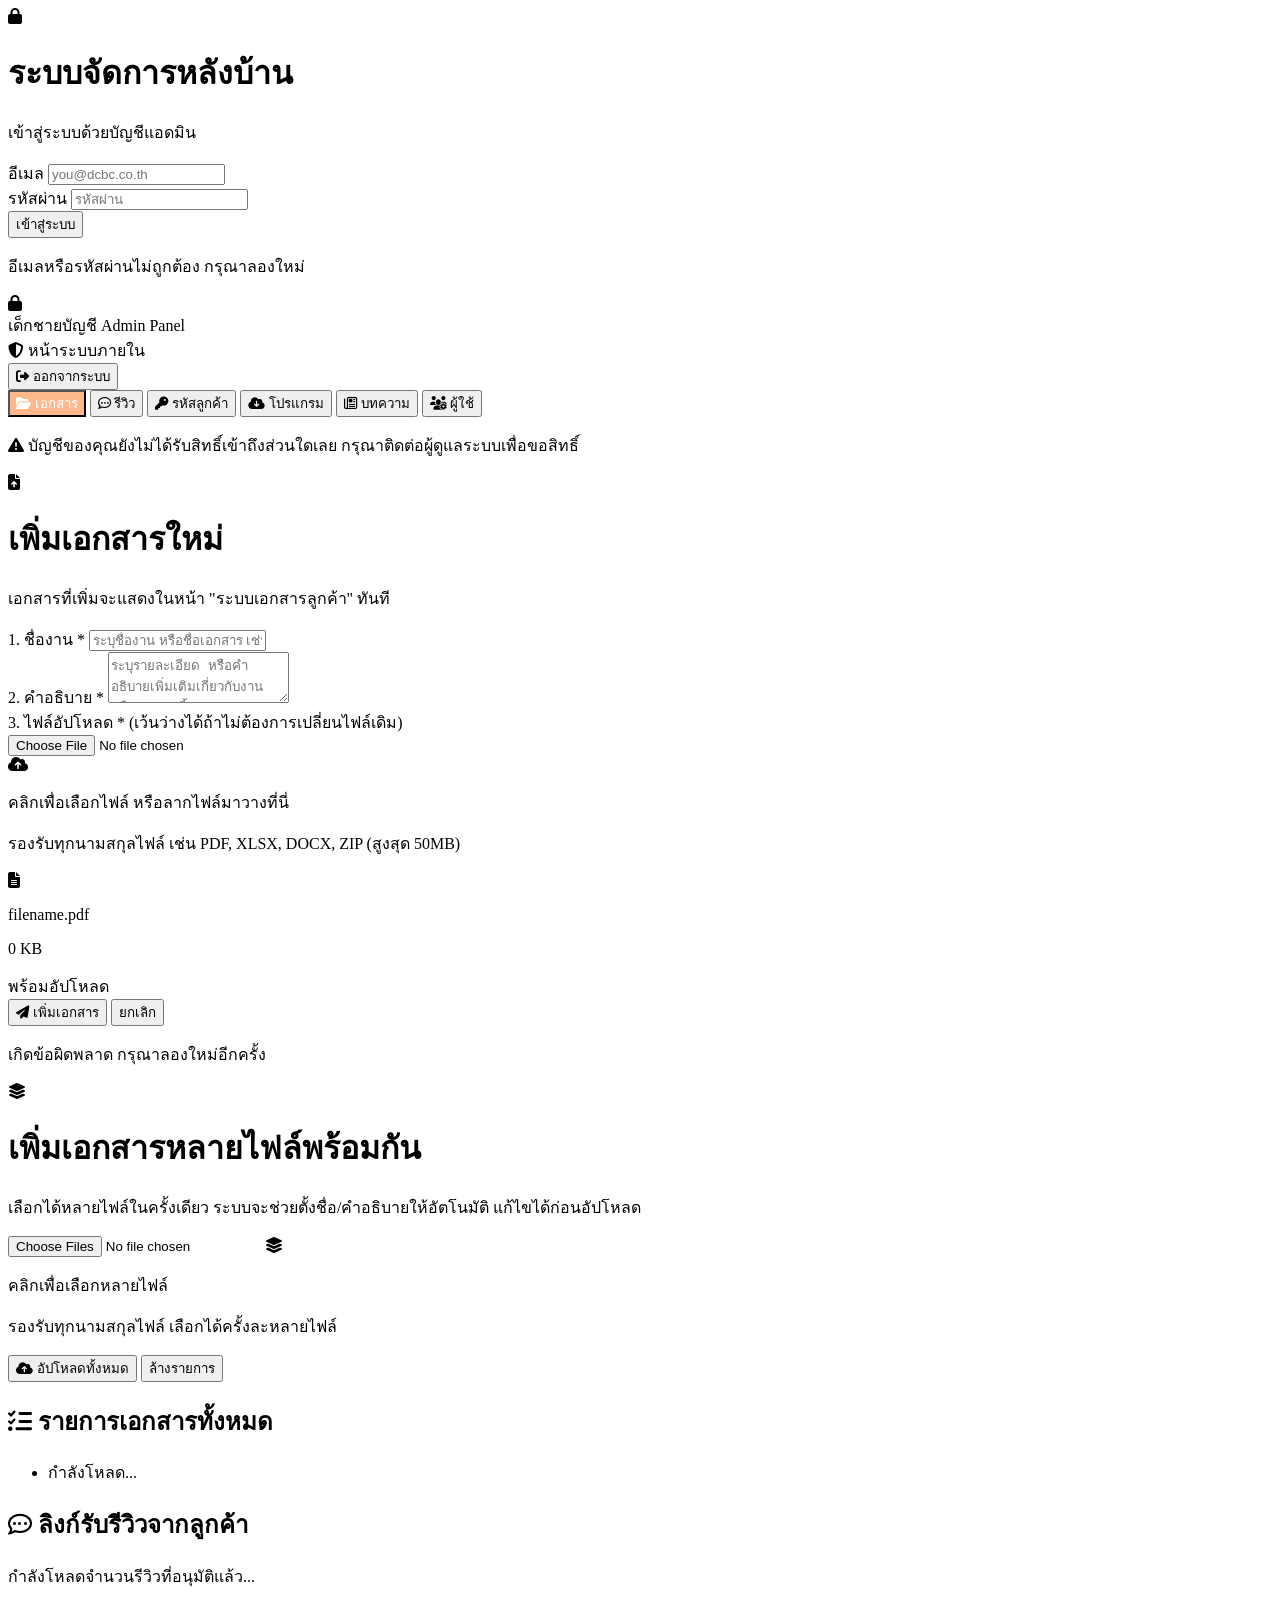
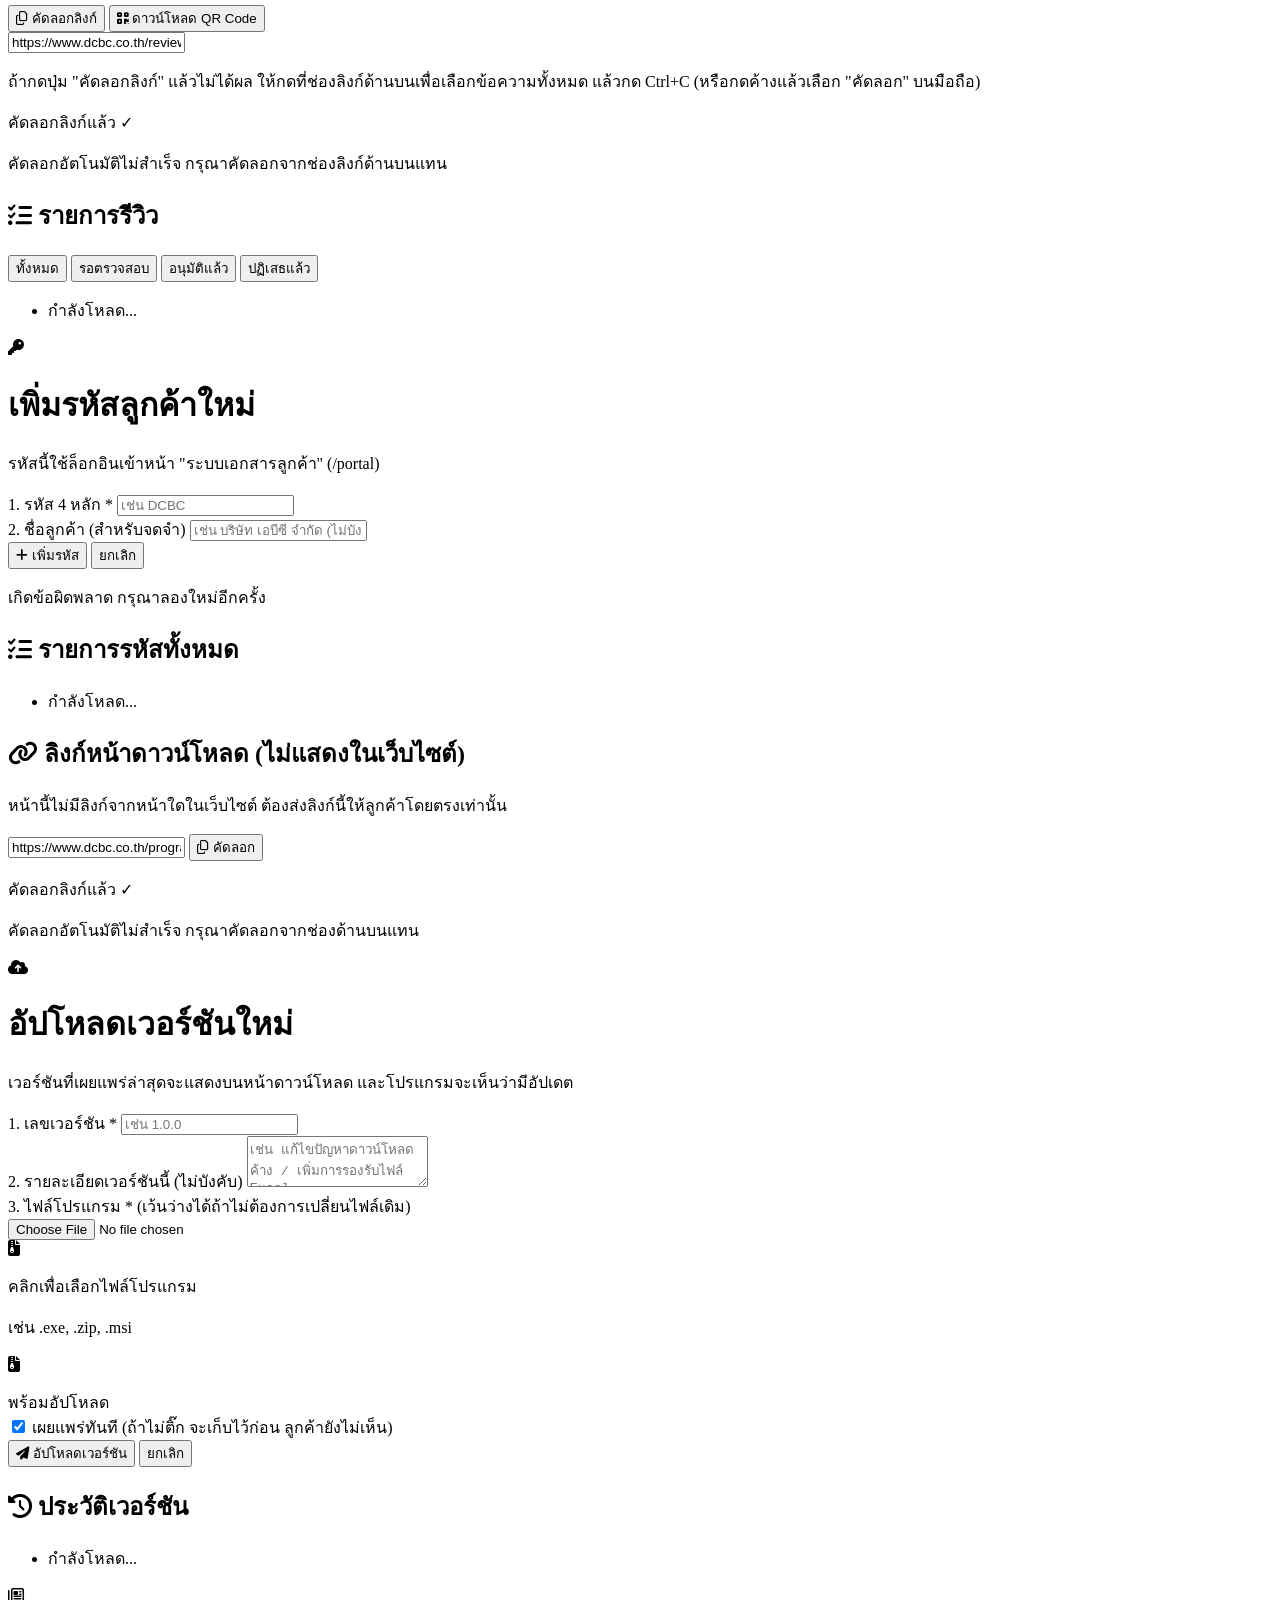
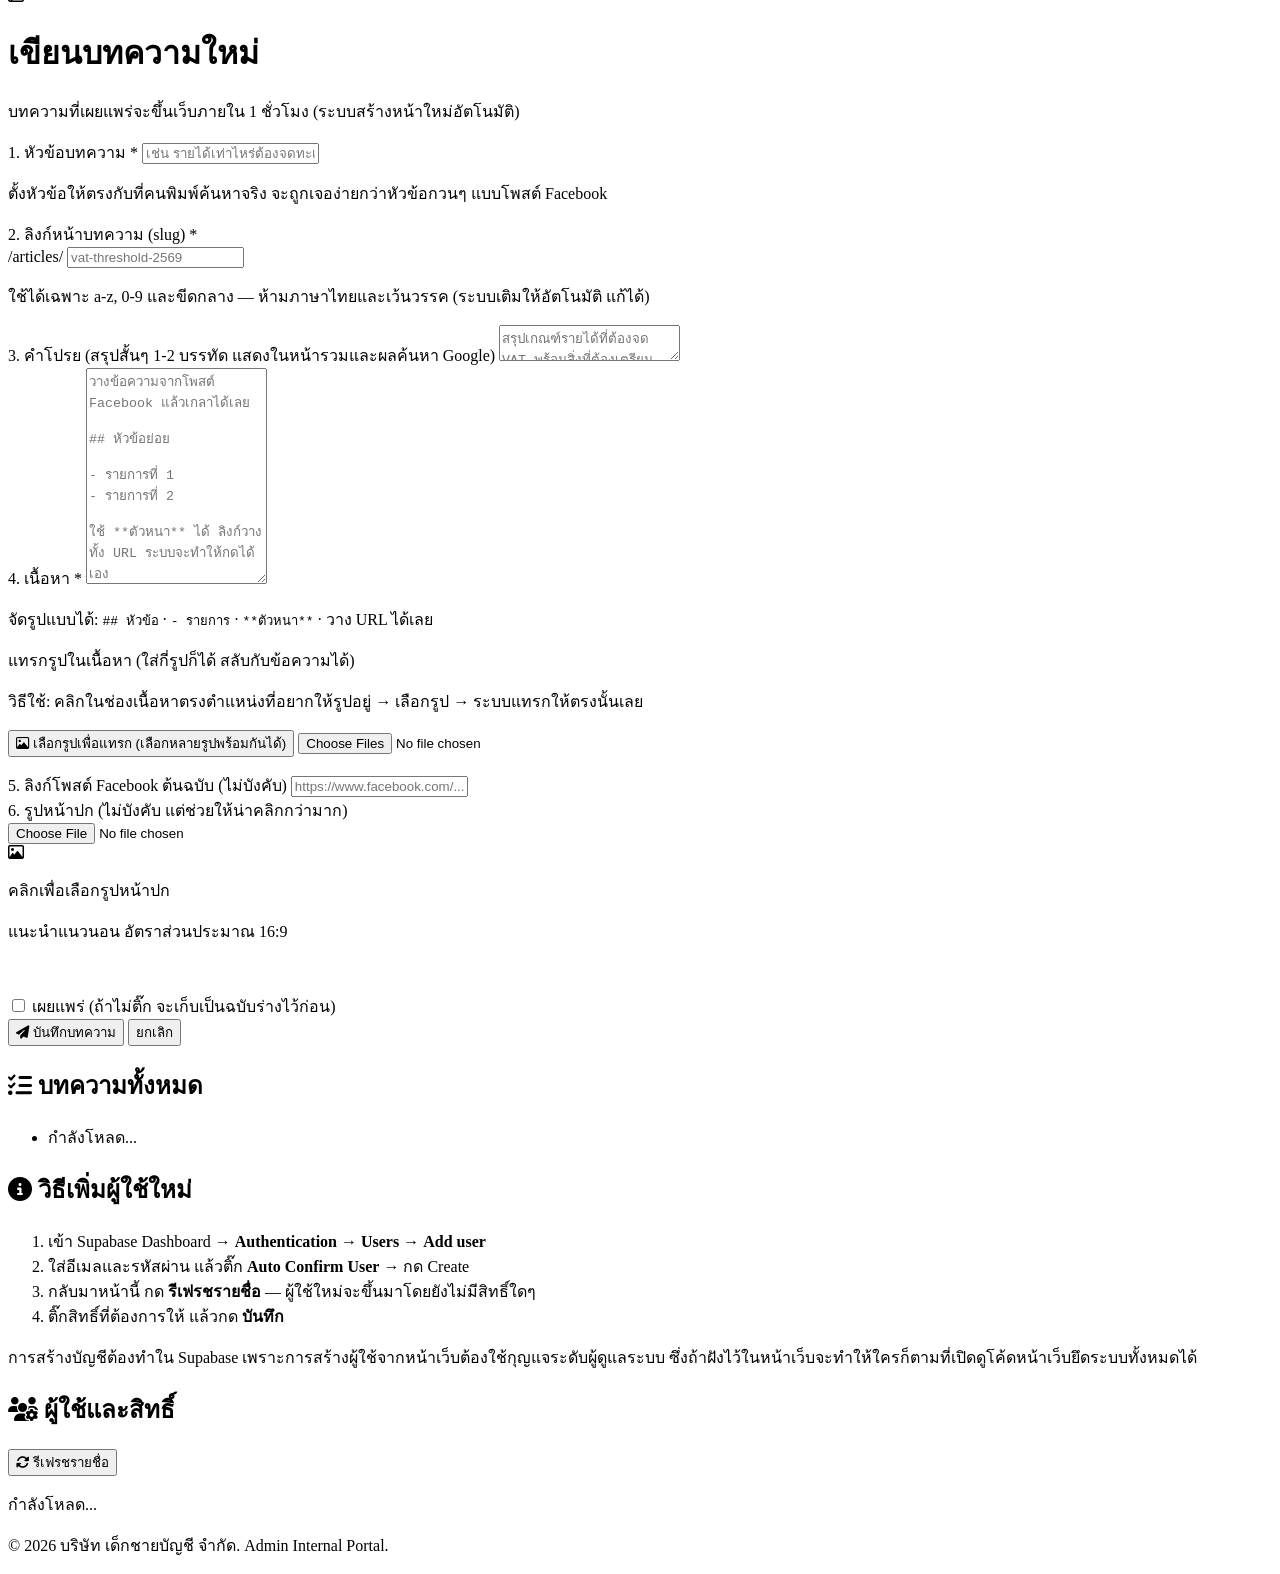
==== adminupload/index.html @ 5fe8dc42 "Add multi-user back office with per-feature permissions Permissions are enforced in RLS, not just in" ====
<!DOCTYPE html>
<html lang="th" class="scroll-smooth">
<head>
    <meta charset="UTF-8">
    <meta name="viewport" content="width=device-width, initial-scale=1.0">
    <meta name="robots" content="noindex, nofollow"> <!-- ป้องกันไม่ให้ AI / Search Engine จัดเก็บหน้านี้ -->
    <title>ระบบจัดการหลังบ้าน | เด็กชายบัญชี</title>
    <link rel="icon" type="image/png" sizes="32x32" href="/favicon-32.png">
    <link rel="icon" type="image/png" sizes="16x16" href="/favicon-16.png">
    <link rel="apple-touch-icon" sizes="180x180" href="/favicon-180.png">
    <link rel="shortcut icon" href="/favicon.ico">

    <!-- Google Fonts -->
    <link rel="preconnect" href="https://fonts.googleapis.com">
    <link rel="preconnect" href="https://fonts.gstatic.com" crossorigin>
    <link href="https://fonts.googleapis.com/css2?family=Prompt:wght@300;400;500;600;700&display=swap" rel="stylesheet">

    <!-- FontAwesome -->
    <link rel="stylesheet" href="https://cdnjs.cloudflare.com/ajax/libs/font-awesome/6.4.0/css/all.min.css">

    <!-- Tailwind CSS -->
    <script src="https://cdn.tailwindcss.com"></script>
    <script>
        tailwind.config = {
            theme: {
                extend: {
                    fontFamily: {
                        sans: ['Prompt', 'sans-serif'],
                    },
                    colors: {
                        brand: {
                            light: '#FFF2E8',
                            DEFAULT: '#FFB88C',
                            dark: '#E5976A',
                            text: '#4A4A4A',
                        }
                    }
                }
            }
        }
    </script>

    <style>
        ::-webkit-scrollbar { width: 8px; }
        ::-webkit-scrollbar-track { background: #f1f1f1; }
        ::-webkit-scrollbar-thumb { background: #FFB88C; border-radius: 10px; }
        ::-webkit-scrollbar-thumb:hover { background: #E5976A; }
        .tab-btn.active { background: #FFB88C; color: #fff; }
        .status-badge-pending { background: #FEF3C7; color: #92400E; }
        .status-badge-approved { background: #D1FAE5; color: #065F46; }
        .status-badge-rejected { background: #FEE2E2; color: #991B1B; }
    </style>
</head>
<body class="text-brand-text bg-gray-50 antialiased flex flex-col min-h-screen">

    <!-- Login Overlay -->
    <div id="admin-lock-overlay" class="fixed inset-0 z-[9999] bg-gray-900/95 backdrop-blur-sm flex items-center justify-center p-4">
        <div class="bg-white rounded-3xl shadow-2xl p-8 md:p-10 max-w-sm w-full text-center">
            <div class="w-16 h-16 bg-brand-light text-brand rounded-2xl flex items-center justify-center text-3xl mx-auto mb-5">
                <i class="fa-solid fa-lock"></i>
            </div>
            <h1 class="text-xl font-bold text-gray-900 mb-1">ระบบจัดการหลังบ้าน</h1>
            <p class="text-xs text-gray-400 font-light mb-6">เข้าสู่ระบบด้วยบัญชีแอดมิน</p>
            <form id="admin-lock-form" class="space-y-3 text-left">
                <div>
                    <label class="block text-xs font-medium text-gray-600 mb-1">อีเมล</label>
                    <input type="email" id="admin-lock-email" required autocomplete="username" class="w-full px-4 py-3 border border-gray-200 rounded-xl focus:ring-2 focus:ring-brand-light focus:border-brand outline-none transition-all text-sm" placeholder="you@dcbc.co.th">
                </div>
                <div>
                    <label class="block text-xs font-medium text-gray-600 mb-1">รหัสผ่าน</label>
                    <input type="password" id="admin-lock-password" required autocomplete="current-password" class="w-full px-4 py-3 border border-gray-200 rounded-xl focus:ring-2 focus:ring-brand-light focus:border-brand outline-none transition-all text-sm" placeholder="รหัสผ่าน">
                </div>
                <button type="submit" id="admin-lock-submit" class="w-full py-3 bg-brand text-white rounded-xl font-bold hover:bg-brand-dark transition-all disabled:opacity-60">เข้าสู่ระบบ</button>
                <p id="admin-lock-error" class="hidden text-red-500 text-xs text-center">อีเมลหรือรหัสผ่านไม่ถูกต้อง กรุณาลองใหม่</p>
            </form>
        </div>
    </div>

    <!-- Header Navigation -->
    <nav class="w-full bg-white/90 backdrop-blur-md z-50 border-b border-brand-light sticky top-0">
        <div class="max-w-6xl mx-auto px-4 sm:px-6 lg:px-8">
            <div class="flex justify-between items-center h-20">
                <div class="flex items-center gap-3">
                    <div class="w-10 h-10 bg-gray-800 rounded-full flex items-center justify-center text-white text-xl shadow-sm">
                        <i class="fa-solid fa-lock text-brand"></i>
                    </div>
                    <div>
                        <span class="font-bold text-xl tracking-tight text-gray-800">เด็กชายบัญชี</span>
                        <span class="block text-[10px] text-gray-400 uppercase tracking-widest font-semibold">Admin Panel</span>
                    </div>
                </div>
                <div class="flex items-center gap-3">
                    <div class="hidden sm:flex flex-col items-end leading-tight mr-1">
                        <span id="current-user-label" class="text-xs font-semibold text-gray-700"></span>
                        <span id="current-user-role" class="text-[10px] text-gray-400"></span>
                    </div>
                    <div class="hidden lg:flex items-center gap-2 text-xs bg-amber-50 text-amber-700 px-3 py-1.5 rounded-full border border-amber-200">
                        <i class="fa-solid fa-shield-halved"></i> หน้าระบบภายใน
                    </div>
                    <button id="admin-signout-btn" class="text-xs bg-gray-100 hover:bg-gray-200 text-gray-600 px-3 py-2 rounded-full font-medium flex items-center gap-1.5">
                        <i class="fa-solid fa-right-from-bracket"></i> ออกจากระบบ
                    </button>
                </div>
            </div>
        </div>
    </nav>

    <!-- Tabs -->
    <div class="max-w-5xl w-full mx-auto px-4 sm:px-6 lg:px-8 mt-8">
        <div class="flex gap-2 bg-white p-1.5 rounded-2xl border border-gray-200 w-fit shadow-sm">
            <button class="tab-btn active px-5 py-2.5 rounded-xl text-sm font-semibold text-gray-600 transition-colors flex items-center gap-2" data-tab="documents-tab" onclick="switchTab('documents-tab', this)">
                <i class="fa-solid fa-folder-open"></i> เอกสาร
            </button>
            <button class="tab-btn px-5 py-2.5 rounded-xl text-sm font-semibold text-gray-600 transition-colors flex items-center gap-2" data-tab="reviews-tab" onclick="switchTab('reviews-tab', this)">
                <i class="fa-regular fa-comment-dots"></i> รีวิว
            </button>
            <button class="tab-btn px-5 py-2.5 rounded-xl text-sm font-semibold text-gray-600 transition-colors flex items-center gap-2" data-tab="codes-tab" onclick="switchTab('codes-tab', this)">
                <i class="fa-solid fa-key"></i> รหัสลูกค้า
            </button>
            <button class="tab-btn px-5 py-2.5 rounded-xl text-sm font-semibold text-gray-600 transition-colors flex items-center gap-2" data-tab="releases-tab" onclick="switchTab('releases-tab', this)">
                <i class="fa-solid fa-cloud-arrow-down"></i> โปรแกรม
            </button>
            <button class="tab-btn px-5 py-2.5 rounded-xl text-sm font-semibold text-gray-600 transition-colors flex items-center gap-2" data-tab="articles-tab" onclick="switchTab('articles-tab', this)">
                <i class="fa-regular fa-newspaper"></i> บทความ
            </button>
            <button class="tab-btn px-5 py-2.5 rounded-xl text-sm font-semibold text-gray-600 transition-colors flex items-center gap-2" data-tab="users-tab" onclick="switchTab('users-tab', this)">
                <i class="fa-solid fa-users-gear"></i> ผู้ใช้
            </button>
        </div>
        <p id="no-permission-note" class="hidden mt-4 text-sm text-amber-700 bg-amber-50 border border-amber-200 rounded-2xl px-5 py-4">
            <i class="fa-solid fa-triangle-exclamation mr-1.5"></i>
            บัญชีของคุณยังไม่ได้รับสิทธิ์เข้าถึงส่วนใดเลย กรุณาติดต่อผู้ดูแลระบบเพื่อขอสิทธิ์
        </p>
    </div>

    <!-- Main -->
    <main class="flex-grow py-8">
        <div class="max-w-5xl w-full mx-auto px-4 sm:px-6 lg:px-8 space-y-8">

            <!-- ============ DOCUMENTS TAB ============ -->
            <div id="documents-tab" class="tab-panel space-y-8">

                <div class="bg-white p-8 rounded-3xl shadow-[0_10px_30px_rgb(0,0,0,0.04)] border border-gray-200">
                    <div class="flex items-center gap-4 border-b border-gray-100 pb-6 mb-6">
                        <div class="w-14 h-14 bg-brand-light text-brand rounded-2xl flex items-center justify-center text-2xl flex-shrink-0">
                            <i class="fa-solid fa-file-arrow-up"></i>
                        </div>
                        <div>
                            <h1 id="doc-form-title" class="text-2xl font-bold text-gray-900">เพิ่มเอกสารใหม่</h1>
                            <p class="text-xs text-gray-400 font-light mt-1">เอกสารที่เพิ่มจะแสดงในหน้า "ระบบเอกสารลูกค้า" ทันที</p>
                        </div>
                    </div>

                    <form id="admin-upload-form" class="space-y-6">
                        <input type="hidden" id="editing-doc-id" value="">

                        <div>
                            <label class="block text-sm font-medium text-gray-700 mb-1.5">1. ชื่องาน <span class="text-red-500">*</span></label>
                            <input type="text" id="job-title" required class="w-full px-4 py-3 border border-gray-200 rounded-xl focus:ring-2 focus:ring-brand-light focus:border-brand outline-none transition-all text-sm" placeholder="ระบุชื่องาน หรือชื่อเอกสาร เช่น สรุปงบการเงินประจำปี 2026">
                        </div>

                        <div>
                            <label class="block text-sm font-medium text-gray-700 mb-1.5">2. คำอธิบาย <span class="text-red-500">*</span></label>
                            <textarea id="job-description" required rows="3" class="w-full px-4 py-3 border border-gray-200 rounded-xl focus:ring-2 focus:ring-brand-light focus:border-brand outline-none transition-all text-sm resize-none" placeholder="ระบุรายละเอียด หรือคำอธิบายเพิ่มเติมเกี่ยวกับงานหรือเอกสารนี้..."></textarea>
                        </div>

                        <div>
                            <label class="block text-sm font-medium text-gray-700 mb-1.5">
                                3. ไฟล์อัปโหลด <span id="file-required-star" class="text-red-500">*</span>
                                <span id="file-optional-note" class="hidden text-xs text-gray-400 font-light">(เว้นว่างได้ถ้าไม่ต้องการเปลี่ยนไฟล์เดิม)</span>
                            </label>

                            <div id="drop-zone" class="border-2 border-dashed border-gray-300 hover:border-brand rounded-2xl p-6 text-center bg-gray-50 transition-colors cursor-pointer" onclick="document.getElementById('admin-file').click()">
                                <input type="file" id="admin-file" class="hidden" onchange="previewAdminFile(event)">

                                <div id="admin-upload-idle">
                                    <i class="fa-solid fa-cloud-arrow-up text-3xl text-brand mb-2"></i>
                                    <p class="text-gray-700 text-sm font-medium">คลิกเพื่อเลือกไฟล์ หรือลากไฟล์มาวางที่นี่</p>
                                    <p class="text-xs text-gray-400 font-light mt-1">รองรับทุกนามสกุลไฟล์ เช่น PDF, XLSX, DOCX, ZIP (สูงสุด 50MB)</p>
                                </div>

                                <div id="admin-upload-selected" class="hidden flex items-center justify-between p-3 bg-white rounded-xl border border-brand/30">
                                    <div class="flex items-center gap-3">
                                        <i class="fa-solid fa-file-lines text-2xl text-brand"></i>
                                        <div class="text-left">
                                            <p id="admin-file-name" class="text-sm font-medium text-gray-800 truncate max-w-[250px] sm:max-w-[350px]">filename.pdf</p>
                                            <p id="admin-file-size" class="text-xs text-gray-400">0 KB</p>
                                        </div>
                                    </div>
                                    <span class="text-xs bg-green-100 text-green-700 px-2.5 py-1 rounded-md font-medium">พร้อมอัปโหลด</span>
                                </div>
                            </div>
                        </div>

                        <div class="flex gap-3">
                            <button type="submit" id="admin-submit-btn" class="flex-1 py-4 bg-brand text-white rounded-xl font-bold hover:bg-brand-dark transition-all shadow-[0_4px_15px_rgb(255,184,140,0.4)] transform hover:-translate-y-0.5 flex items-center justify-center gap-2 disabled:opacity-60 disabled:cursor-not-allowed disabled:transform-none">
                                <i class="fa-solid fa-paper-plane"></i> <span id="admin-submit-label">เพิ่มเอกสาร</span>
                            </button>
                            <button type="button" id="cancel-edit-btn" onclick="cancelEditDocument()" class="hidden px-6 py-4 bg-gray-100 text-gray-600 rounded-xl font-medium hover:bg-gray-200 transition-colors">
                                ยกเลิก
                            </button>
                        </div>
                        <p id="admin-form-error" class="hidden text-red-500 text-xs text-center">เกิดข้อผิดพลาด กรุณาลองใหม่อีกครั้ง</p>
                    </form>
                </div>

                <!-- Bulk Add -->
                <div class="bg-white p-8 rounded-3xl shadow-[0_10px_30px_rgb(0,0,0,0.04)] border border-gray-200">
                    <div class="flex items-center gap-4 border-b border-gray-100 pb-6 mb-6">
                        <div class="w-14 h-14 bg-brand-light text-brand rounded-2xl flex items-center justify-center text-2xl flex-shrink-0">
                            <i class="fa-solid fa-layer-group"></i>
                        </div>
                        <div>
                            <h1 class="text-2xl font-bold text-gray-900">เพิ่มเอกสารหลายไฟล์พร้อมกัน</h1>
                            <p class="text-xs text-gray-400 font-light mt-1">เลือกได้หลายไฟล์ในครั้งเดียว ระบบจะช่วยตั้งชื่อ/คำอธิบายให้อัตโนมัติ แก้ไขได้ก่อนอัปโหลด</p>
                        </div>
                    </div>

                    <div id="bulk-drop-zone" class="border-2 border-dashed border-gray-300 hover:border-brand rounded-2xl p-6 text-center bg-gray-50 transition-colors cursor-pointer" onclick="document.getElementById('bulk-file-input').click()">
                        <input type="file" id="bulk-file-input" multiple class="hidden" onchange="handleBulkFileSelect(event)">
                        <i class="fa-solid fa-layer-group text-3xl text-brand mb-2"></i>
                        <p class="text-gray-700 text-sm font-medium">คลิกเพื่อเลือกหลายไฟล์</p>
                        <p class="text-xs text-gray-400 font-light mt-1">รองรับทุกนามสกุลไฟล์ เลือกได้ครั้งละหลายไฟล์</p>
                    </div>

                    <div id="bulk-file-cards" class="space-y-4 mt-6"></div>

                    <div id="bulk-upload-actions" class="hidden flex gap-3 mt-6">
                        <button type="button" id="bulk-upload-btn" onclick="uploadBulkFiles()" class="flex-1 py-4 bg-brand text-white rounded-xl font-bold hover:bg-brand-dark transition-all shadow-[0_4px_15px_rgb(255,184,140,0.4)] flex items-center justify-center gap-2 disabled:opacity-60 disabled:cursor-not-allowed">
                            <i class="fa-solid fa-cloud-arrow-up"></i> <span id="bulk-upload-label">อัปโหลดทั้งหมด</span>
                        </button>
                        <button type="button" onclick="clearBulkFiles()" class="px-6 py-4 bg-gray-100 text-gray-600 rounded-xl font-medium hover:bg-gray-200 transition-colors">ล้างรายการ</button>
                    </div>
                    <p id="bulk-upload-status" class="hidden text-xs text-center mt-3"></p>
                </div>

                <div class="bg-white p-8 rounded-3xl shadow-[0_10px_30px_rgb(0,0,0,0.04)] border border-gray-200">
                    <h2 class="text-xl font-bold text-gray-900 mb-6 flex items-center gap-3">
                        <i class="fa-solid fa-list-check text-brand"></i> รายการเอกสารทั้งหมด
                    </h2>
                    <ul id="doc-management-list" class="space-y-3">
                        <li class="text-center text-gray-400 text-sm py-8">กำลังโหลด...</li>
                    </ul>
                </div>
            </div>

            <!-- ============ REVIEWS TAB ============ -->
            <div id="reviews-tab" class="tab-panel hidden space-y-8">

                <div class="bg-white p-8 rounded-3xl shadow-[0_10px_30px_rgb(0,0,0,0.04)] border border-gray-200">
                    <div class="flex flex-col md:flex-row md:items-center justify-between gap-4 mb-2">
                        <div>
                            <h2 class="text-xl font-bold text-gray-900 flex items-center gap-3">
                                <i class="fa-regular fa-comment-dots text-brand"></i> ลิงก์รับรีวิวจากลูกค้า
                            </h2>
                            <p id="approved-count-note" class="text-xs text-gray-400 font-light mt-1">กำลังโหลดจำนวนรีวิวที่อนุมัติแล้ว...</p>
                        </div>
                        <div class="flex gap-2">
                            <button onclick="copyReviewLink()" class="px-4 py-2.5 bg-gray-100 hover:bg-brand-light hover:text-brand text-gray-700 text-xs font-medium rounded-xl transition-colors border border-gray-200 flex items-center gap-2">
                                <i class="fa-regular fa-copy"></i> คัดลอกลิงก์
                            </button>
                            <button onclick="downloadReviewQr()" class="px-4 py-2.5 bg-gray-100 hover:bg-brand-light hover:text-brand text-gray-700 text-xs font-medium rounded-xl transition-colors border border-gray-200 flex items-center gap-2">
                                <i class="fa-solid fa-qrcode"></i> ดาวน์โหลด QR Code
                            </button>
                        </div>
                    </div>
                    <div class="flex items-center gap-2 mt-3">
                        <input type="text" id="review-link-display" readonly value="https://www.dcbc.co.th/review" onclick="this.select()" class="flex-1 px-3 py-2 bg-gray-50 border border-gray-200 rounded-xl text-xs text-gray-600 font-mono">
                    </div>
                    <p class="text-[11px] text-gray-400 mt-1.5">ถ้ากดปุ่ม "คัดลอกลิงก์" แล้วไม่ได้ผล ให้กดที่ช่องลิงก์ด้านบนเพื่อเลือกข้อความทั้งหมด แล้วกด Ctrl+C (หรือกดค้างแล้วเลือก "คัดลอก" บนมือถือ)</p>
                    <p id="copy-link-feedback" class="hidden text-green-600 text-xs font-medium mt-2">คัดลอกลิงก์แล้ว ✓</p>
                    <p id="copy-link-error" class="hidden text-red-500 text-xs font-medium mt-2">คัดลอกอัตโนมัติไม่สำเร็จ กรุณาคัดลอกจากช่องลิงก์ด้านบนแทน</p>
                    <div id="qr-render-target" class="hidden"></div>
                </div>

                <div class="bg-white p-8 rounded-3xl shadow-[0_10px_30px_rgb(0,0,0,0.04)] border border-gray-200">
                    <div class="flex items-center justify-between mb-6 flex-wrap gap-3">
                        <h2 class="text-xl font-bold text-gray-900 flex items-center gap-3">
                            <i class="fa-solid fa-list-check text-brand"></i> รายการรีวิว
                        </h2>
                        <div class="flex gap-2 text-xs font-medium">
                            <button class="review-filter-btn active px-3 py-1.5 rounded-lg border border-gray-200" data-status="all" onclick="setReviewFilter('all', this)">ทั้งหมด</button>
                            <button class="review-filter-btn px-3 py-1.5 rounded-lg border border-gray-200" data-status="pending" onclick="setReviewFilter('pending', this)">รอตรวจสอบ</button>
                            <button class="review-filter-btn px-3 py-1.5 rounded-lg border border-gray-200" data-status="approved" onclick="setReviewFilter('approved', this)">อนุมัติแล้ว</button>
                            <button class="review-filter-btn px-3 py-1.5 rounded-lg border border-gray-200" data-status="rejected" onclick="setReviewFilter('rejected', this)">ปฏิเสธแล้ว</button>
                        </div>
                    </div>
                    <ul id="review-management-list" class="space-y-3">
                        <li class="text-center text-gray-400 text-sm py-8">กำลังโหลด...</li>
                    </ul>
                </div>
            </div>

            <!-- ============ CLIENT CODES TAB ============ -->
            <div id="codes-tab" class="tab-panel hidden space-y-8">

                <div class="bg-white p-8 rounded-3xl shadow-[0_10px_30px_rgb(0,0,0,0.04)] border border-gray-200">
                    <div class="flex items-center gap-4 border-b border-gray-100 pb-6 mb-6">
                        <div class="w-14 h-14 bg-brand-light text-brand rounded-2xl flex items-center justify-center text-2xl flex-shrink-0">
                            <i class="fa-solid fa-key"></i>
                        </div>
                        <div>
                            <h1 id="code-form-title" class="text-2xl font-bold text-gray-900">เพิ่มรหัสลูกค้าใหม่</h1>
                            <p class="text-xs text-gray-400 font-light mt-1">รหัสนี้ใช้ล็อกอินเข้าหน้า "ระบบเอกสารลูกค้า" (/portal)</p>
                        </div>
                    </div>

                    <form id="admin-code-form" class="space-y-6">
                        <input type="hidden" id="editing-code-id" value="">

                        <div>
                            <label class="block text-sm font-medium text-gray-700 mb-1.5">1. รหัส 4 หลัก <span class="text-red-500">*</span></label>
                            <input type="text" id="code-value" required maxlength="4" class="w-full px-4 py-3 border border-gray-200 rounded-xl focus:ring-2 focus:ring-brand-light focus:border-brand outline-none transition-all text-sm uppercase tracking-widest font-bold" placeholder="เช่น DCBC">
                        </div>

                        <div>
                            <label class="block text-sm font-medium text-gray-700 mb-1.5">2. ชื่อลูกค้า (สำหรับจดจำ)</label>
                            <input type="text" id="code-client-name" class="w-full px-4 py-3 border border-gray-200 rounded-xl focus:ring-2 focus:ring-brand-light focus:border-brand outline-none transition-all text-sm" placeholder="เช่น บริษัท เอบีซี จำกัด (ไม่บังคับ)">
                        </div>

                        <div class="flex gap-3">
                            <button type="submit" id="code-submit-btn" class="flex-1 py-4 bg-brand text-white rounded-xl font-bold hover:bg-brand-dark transition-all shadow-[0_4px_15px_rgb(255,184,140,0.4)] transform hover:-translate-y-0.5 flex items-center justify-center gap-2 disabled:opacity-60 disabled:cursor-not-allowed disabled:transform-none">
                                <i class="fa-solid fa-plus"></i> <span id="code-submit-label">เพิ่มรหัส</span>
                            </button>
                            <button type="button" id="cancel-edit-code-btn" onclick="cancelEditCode()" class="hidden px-6 py-4 bg-gray-100 text-gray-600 rounded-xl font-medium hover:bg-gray-200 transition-colors">
                                ยกเลิก
                            </button>
                        </div>
                        <p id="code-form-error" class="hidden text-red-500 text-xs text-center">เกิดข้อผิดพลาด กรุณาลองใหม่อีกครั้ง</p>
                    </form>
                </div>

                <div class="bg-white p-8 rounded-3xl shadow-[0_10px_30px_rgb(0,0,0,0.04)] border border-gray-200">
                    <h2 class="text-xl font-bold text-gray-900 mb-6 flex items-center gap-3">
                        <i class="fa-solid fa-list-check text-brand"></i> รายการรหัสทั้งหมด
                    </h2>
                    <ul id="code-management-list" class="space-y-3">
                        <li class="text-center text-gray-400 text-sm py-8">กำลังโหลด...</li>
                    </ul>
                </div>
            </div>

            <!-- ============ APP RELEASES TAB ============ -->
            <div id="releases-tab" class="tab-panel hidden space-y-8">

                <!-- Info banner -->
                <div class="bg-white p-6 rounded-3xl shadow-[0_10px_30px_rgb(0,0,0,0.04)] border border-gray-200">
                    <h2 class="text-sm font-bold text-gray-900 mb-2 flex items-center gap-2">
                        <i class="fa-solid fa-link text-brand"></i> ลิงก์หน้าดาวน์โหลด (ไม่แสดงในเว็บไซต์)
                    </h2>
                    <p class="text-[11px] text-gray-400 font-light mb-3">หน้านี้ไม่มีลิงก์จากหน้าใดในเว็บไซต์ ต้องส่งลิงก์นี้ให้ลูกค้าโดยตรงเท่านั้น</p>
                    <div class="flex items-center gap-2">
                        <input type="text" id="download-link-display" readonly value="https://www.dcbc.co.th/program/downloader" onclick="this.select()" class="flex-1 px-3 py-2 bg-gray-50 border border-gray-200 rounded-xl text-xs text-gray-600 font-mono">
                        <button onclick="copyDownloadLink()" class="px-4 py-2.5 bg-gray-100 hover:bg-brand-light hover:text-brand text-gray-700 text-xs font-medium rounded-xl transition-colors border border-gray-200 flex items-center gap-2 flex-shrink-0">
                            <i class="fa-regular fa-copy"></i> คัดลอก
                        </button>
                    </div>
                    <p id="copy-download-feedback" class="hidden text-green-600 text-xs font-medium mt-2">คัดลอกลิงก์แล้ว ✓</p>
                    <p id="copy-download-error" class="hidden text-red-500 text-xs font-medium mt-2">คัดลอกอัตโนมัติไม่สำเร็จ กรุณาคัดลอกจากช่องด้านบนแทน</p>
                </div>

                <!-- Upload new version -->
                <div class="bg-white p-8 rounded-3xl shadow-[0_10px_30px_rgb(0,0,0,0.04)] border border-gray-200">
                    <div class="flex items-center gap-4 border-b border-gray-100 pb-6 mb-6">
                        <div class="w-14 h-14 bg-brand-light text-brand rounded-2xl flex items-center justify-center text-2xl flex-shrink-0">
                            <i class="fa-solid fa-cloud-arrow-up"></i>
                        </div>
                        <div>
                            <h1 id="release-form-title" class="text-2xl font-bold text-gray-900">อัปโหลดเวอร์ชันใหม่</h1>
                            <p class="text-xs text-gray-400 font-light mt-1">เวอร์ชันที่เผยแพร่ล่าสุดจะแสดงบนหน้าดาวน์โหลด และโปรแกรมจะเห็นว่ามีอัปเดต</p>
                        </div>
                    </div>

                    <form id="admin-release-form" class="space-y-6">
                        <input type="hidden" id="editing-release-id" value="">

                        <div>
                            <label class="block text-sm font-medium text-gray-700 mb-1.5">1. เลขเวอร์ชัน <span class="text-red-500">*</span></label>
                            <input type="text" id="release-version-input" required class="w-full px-4 py-3 border border-gray-200 rounded-xl focus:ring-2 focus:ring-brand-light focus:border-brand outline-none transition-all text-sm" placeholder="เช่น 1.0.0">
                        </div>

                        <div>
                            <label class="block text-sm font-medium text-gray-700 mb-1.5">2. รายละเอียดเวอร์ชันนี้ <span class="text-gray-400 font-light text-xs">(ไม่บังคับ)</span></label>
                            <textarea id="release-notes-input" rows="3" class="w-full px-4 py-3 border border-gray-200 rounded-xl focus:ring-2 focus:ring-brand-light focus:border-brand outline-none transition-all text-sm resize-none" placeholder="เช่น แก้ไขปัญหาดาวน์โหลดค้าง / เพิ่มการรองรับไฟล์ Excel"></textarea>
                        </div>

                        <div>
                            <label class="block text-sm font-medium text-gray-700 mb-1.5">
                                3. ไฟล์โปรแกรม <span id="release-file-required-star" class="text-red-500">*</span>
                                <span id="release-file-optional-note" class="hidden text-xs text-gray-400 font-light">(เว้นว่างได้ถ้าไม่ต้องการเปลี่ยนไฟล์เดิม)</span>
                            </label>
                            <div class="border-2 border-dashed border-gray-300 hover:border-brand rounded-2xl p-6 text-center bg-gray-50 transition-colors cursor-pointer" onclick="document.getElementById('release-file').click()">
                                <input type="file" id="release-file" class="hidden" onchange="previewReleaseFile(event)">
                                <div id="release-upload-idle">
                                    <i class="fa-solid fa-file-zipper text-3xl text-brand mb-2"></i>
                                    <p class="text-gray-700 text-sm font-medium">คลิกเพื่อเลือกไฟล์โปรแกรม</p>
                                    <p class="text-xs text-gray-400 font-light mt-1">เช่น .exe, .zip, .msi</p>
                                </div>
                                <div id="release-upload-selected" class="hidden flex items-center justify-between p-3 bg-white rounded-xl border border-brand/30">
                                    <div class="flex items-center gap-3">
                                        <i class="fa-solid fa-file-zipper text-2xl text-brand"></i>
                                        <div class="text-left">
                                            <p id="release-file-name" class="text-sm font-medium text-gray-800 truncate max-w-[250px] sm:max-w-[350px]"></p>
                                            <p id="release-file-size" class="text-xs text-gray-400"></p>
                                        </div>
                                    </div>
                                    <span class="text-xs bg-green-100 text-green-700 px-2.5 py-1 rounded-md font-medium">พร้อมอัปโหลด</span>
                                </div>
                            </div>
                        </div>

                        <label class="flex items-center gap-2.5 cursor-pointer">
                            <input type="checkbox" id="release-published" checked class="w-4 h-4 text-brand rounded focus:ring-brand">
                            <span class="text-sm text-gray-700">เผยแพร่ทันที <span class="text-xs text-gray-400 font-light">(ถ้าไม่ติ๊ก จะเก็บไว้ก่อน ลูกค้ายังไม่เห็น)</span></span>
                        </label>

                        <div class="flex gap-3">
                            <button type="submit" id="release-submit-btn" class="flex-1 py-4 bg-brand text-white rounded-xl font-bold hover:bg-brand-dark transition-all shadow-[0_4px_15px_rgb(255,184,140,0.4)] transform hover:-translate-y-0.5 flex items-center justify-center gap-2 disabled:opacity-60 disabled:cursor-not-allowed disabled:transform-none">
                                <i class="fa-solid fa-paper-plane"></i> <span id="release-submit-label">อัปโหลดเวอร์ชัน</span>
                            </button>
                            <button type="button" id="cancel-edit-release-btn" onclick="cancelEditRelease()" class="hidden px-6 py-4 bg-gray-100 text-gray-600 rounded-xl font-medium hover:bg-gray-200 transition-colors">ยกเลิก</button>
                        </div>
                        <p id="release-form-error" class="hidden text-red-500 text-xs text-center"></p>
                    </form>
                </div>

                <!-- Version list -->
                <div class="bg-white p-8 rounded-3xl shadow-[0_10px_30px_rgb(0,0,0,0.04)] border border-gray-200">
                    <h2 class="text-xl font-bold text-gray-900 mb-6 flex items-center gap-3">
                        <i class="fa-solid fa-clock-rotate-left text-brand"></i> ประวัติเวอร์ชัน
                    </h2>
                    <ul id="release-management-list" class="space-y-3">
                        <li class="text-center text-gray-400 text-sm py-8">กำลังโหลด...</li>
                    </ul>
                </div>
            </div>

            <!-- ============ ARTICLES TAB ============ -->
            <div id="articles-tab" class="tab-panel hidden space-y-8">

                <div class="bg-white p-8 rounded-3xl shadow-[0_10px_30px_rgb(0,0,0,0.04)] border border-gray-200">
                    <div class="flex items-center gap-4 border-b border-gray-100 pb-6 mb-6">
                        <div class="w-14 h-14 bg-brand-light text-brand rounded-2xl flex items-center justify-center text-2xl flex-shrink-0">
                            <i class="fa-regular fa-newspaper"></i>
                        </div>
                        <div>
                            <h1 id="article-form-title" class="text-2xl font-bold text-gray-900">เขียนบทความใหม่</h1>
                            <p class="text-xs text-gray-400 font-light mt-1">บทความที่เผยแพร่จะขึ้นเว็บภายใน 1 ชั่วโมง (ระบบสร้างหน้าใหม่อัตโนมัติ)</p>
                        </div>
                    </div>

                    <form id="admin-article-form" class="space-y-6">
                        <input type="hidden" id="editing-article-id" value="">

                        <div>
                            <label class="block text-sm font-medium text-gray-700 mb-1.5">1. หัวข้อบทความ <span class="text-red-500">*</span></label>
                            <input type="text" id="article-title" required oninput="maybeAutoSlug()" class="w-full px-4 py-3 border border-gray-200 rounded-xl focus:ring-2 focus:ring-brand-light focus:border-brand outline-none transition-all text-sm" placeholder="เช่น รายได้เท่าไหร่ต้องจดทะเบียน VAT? สรุปเกณฑ์ปี 2569">
                            <p class="text-[11px] text-gray-400 mt-1.5 font-light">ตั้งหัวข้อให้ตรงกับที่คนพิมพ์ค้นหาจริง จะถูกเจอง่ายกว่าหัวข้อกวนๆ แบบโพสต์ Facebook</p>
                        </div>

                        <div>
                            <label class="block text-sm font-medium text-gray-700 mb-1.5">2. ลิงก์หน้าบทความ (slug) <span class="text-red-500">*</span></label>
                            <div class="flex items-center gap-2">
                                <span class="text-xs text-gray-400 font-mono flex-shrink-0">/articles/</span>
                                <input type="text" id="article-slug" required pattern="[a-z0-9\-]+" class="flex-1 px-4 py-3 border border-gray-200 rounded-xl focus:ring-2 focus:ring-brand-light focus:border-brand outline-none transition-all text-sm font-mono" placeholder="vat-threshold-2569">
                            </div>
                            <p class="text-[11px] text-gray-400 mt-1.5 font-light">ใช้ได้เฉพาะ a-z, 0-9 และขีดกลาง — ห้ามภาษาไทยและเว้นวรรค (ระบบเติมให้อัตโนมัติ แก้ได้)</p>
                        </div>

                        <div>
                            <label class="block text-sm font-medium text-gray-700 mb-1.5">3. คำโปรย <span class="text-gray-400 font-light text-xs">(สรุปสั้นๆ 1-2 บรรทัด แสดงในหน้ารวมและผลค้นหา Google)</span></label>
                            <textarea id="article-excerpt" rows="2" class="w-full px-4 py-3 border border-gray-200 rounded-xl focus:ring-2 focus:ring-brand-light focus:border-brand outline-none transition-all text-sm resize-none" placeholder="สรุปเกณฑ์รายได้ที่ต้องจด VAT พร้อมสิ่งที่ต้องเตรียม"></textarea>
                        </div>

                        <div>
                            <label class="block text-sm font-medium text-gray-700 mb-1.5">4. เนื้อหา <span class="text-red-500">*</span></label>
                            <textarea id="article-content" required rows="14" class="w-full px-4 py-3 border border-gray-200 rounded-xl focus:ring-2 focus:ring-brand-light focus:border-brand outline-none transition-all text-sm resize-y font-light leading-relaxed" placeholder="วางข้อความจากโพสต์ Facebook แล้วเกลาได้เลย&#10;&#10;## หัวข้อย่อย&#10;&#10;- รายการที่ 1&#10;- รายการที่ 2&#10;&#10;ใช้ **ตัวหนา** ได้ ลิงก์วางทั้ง URL ระบบจะทำให้กดได้เอง"></textarea>
                            <p class="text-[11px] text-gray-400 mt-1.5 font-light">
                                จัดรูปแบบได้: <code class="bg-gray-100 px-1 rounded">## หัวข้อ</code> ·
                                <code class="bg-gray-100 px-1 rounded">- รายการ</code> ·
                                <code class="bg-gray-100 px-1 rounded">**ตัวหนา**</code> · วาง URL ได้เลย
                            </p>
                        </div>

                        <!-- Inline images -->
                        <div class="bg-brand-light/30 border border-brand/20 rounded-2xl p-5">
                            <label class="block text-sm font-medium text-gray-700 mb-1">
                                แทรกรูปในเนื้อหา <span class="text-gray-400 font-light text-xs">(ใส่กี่รูปก็ได้ สลับกับข้อความได้)</span>
                            </label>
                            <p class="text-[11px] text-gray-500 font-light mb-3">
                                วิธีใช้: คลิกในช่องเนื้อหาตรงตำแหน่งที่อยากให้รูปอยู่ → เลือกรูป → ระบบแทรกให้ตรงนั้นเลย
                            </p>

                            <button type="button" onclick="document.getElementById('article-inline-images').click()" class="px-4 py-2.5 bg-white hover:bg-brand-light text-gray-700 hover:text-brand text-xs font-medium rounded-xl transition-colors border border-gray-200 flex items-center gap-2">
                                <i class="fa-regular fa-image"></i> เลือกรูปเพื่อแทรก (เลือกหลายรูปพร้อมกันได้)
                            </button>
                            <input type="file" id="article-inline-images" accept="image/*" multiple class="hidden" onchange="uploadInlineImages(event)">

                            <p id="inline-image-status" class="hidden text-xs mt-3"></p>

                            <div id="inline-image-list" class="hidden mt-4 space-y-2"></div>
                        </div>

                        <div>
                            <label class="block text-sm font-medium text-gray-700 mb-1.5">5. ลิงก์โพสต์ Facebook ต้นฉบับ <span class="text-gray-400 font-light text-xs">(ไม่บังคับ)</span></label>
                            <input type="url" id="article-source" class="w-full px-4 py-3 border border-gray-200 rounded-xl focus:ring-2 focus:ring-brand-light focus:border-brand outline-none transition-all text-sm" placeholder="https://www.facebook.com/...">
                        </div>

                        <div>
                            <label class="block text-sm font-medium text-gray-700 mb-1.5">
                                6. รูปหน้าปก <span id="article-cover-note" class="text-gray-400 font-light text-xs">(ไม่บังคับ แต่ช่วยให้น่าคลิกกว่ามาก)</span>
                            </label>
                            <div class="border-2 border-dashed border-gray-300 hover:border-brand rounded-2xl p-6 text-center bg-gray-50 transition-colors cursor-pointer" onclick="document.getElementById('article-cover').click()">
                                <input type="file" id="article-cover" accept="image/*" class="hidden" onchange="previewArticleCover(event)">
                                <div id="article-cover-idle">
                                    <i class="fa-regular fa-image text-3xl text-brand mb-2"></i>
                                    <p class="text-gray-700 text-sm font-medium">คลิกเพื่อเลือกรูปหน้าปก</p>
                                    <p class="text-xs text-gray-400 font-light mt-1">แนะนำแนวนอน อัตราส่วนประมาณ 16:9</p>
                                </div>
                                <div id="article-cover-selected" class="hidden">
                                    <img id="article-cover-preview" src="" alt="" class="max-h-40 mx-auto rounded-xl object-cover">
                                    <p id="article-cover-name" class="text-xs text-gray-500 mt-2"></p>
                                </div>
                            </div>
                        </div>

                        <label class="flex items-center gap-2.5 cursor-pointer">
                            <input type="checkbox" id="article-published" class="w-4 h-4 text-brand rounded focus:ring-brand">
                            <span class="text-sm text-gray-700">เผยแพร่ <span class="text-xs text-gray-400 font-light">(ถ้าไม่ติ๊ก จะเก็บเป็นฉบับร่างไว้ก่อน)</span></span>
                        </label>

                        <div class="flex gap-3">
                            <button type="submit" id="article-submit-btn" class="flex-1 py-4 bg-brand text-white rounded-xl font-bold hover:bg-brand-dark transition-all shadow-[0_4px_15px_rgb(255,184,140,0.4)] transform hover:-translate-y-0.5 flex items-center justify-center gap-2 disabled:opacity-60 disabled:cursor-not-allowed disabled:transform-none">
                                <i class="fa-solid fa-paper-plane"></i> <span id="article-submit-label">บันทึกบทความ</span>
                            </button>
                            <button type="button" id="cancel-edit-article-btn" onclick="cancelEditArticle()" class="hidden px-6 py-4 bg-gray-100 text-gray-600 rounded-xl font-medium hover:bg-gray-200 transition-colors">ยกเลิก</button>
                        </div>
                        <p id="article-form-error" class="hidden text-red-500 text-xs text-center"></p>
                        <p id="article-form-success" class="hidden text-green-600 text-xs text-center font-medium"></p>
                    </form>
                </div>

                <div class="bg-white p-8 rounded-3xl shadow-[0_10px_30px_rgb(0,0,0,0.04)] border border-gray-200">
                    <h2 class="text-xl font-bold text-gray-900 mb-6 flex items-center gap-3">
                        <i class="fa-solid fa-list-check text-brand"></i> บทความทั้งหมด
                    </h2>
                    <ul id="article-management-list" class="space-y-3">
                        <li class="text-center text-gray-400 text-sm py-8">กำลังโหลด...</li>
                    </ul>
                </div>
            </div>

            <!-- ============ USERS TAB (owner only) ============ -->
            <div id="users-tab" class="tab-panel hidden space-y-8">

                <div class="bg-white p-6 rounded-3xl shadow-[0_10px_30px_rgb(0,0,0,0.04)] border border-gray-200">
                    <h2 class="text-sm font-bold text-gray-900 mb-2 flex items-center gap-2">
                        <i class="fa-solid fa-circle-info text-brand"></i> วิธีเพิ่มผู้ใช้ใหม่
                    </h2>
                    <ol class="text-xs text-gray-600 font-light space-y-1.5 list-decimal list-inside leading-relaxed">
                        <li>เข้า Supabase Dashboard → <strong>Authentication</strong> → <strong>Users</strong> → <strong>Add user</strong></li>
                        <li>ใส่อีเมลและรหัสผ่าน แล้วติ๊ก <strong>Auto Confirm User</strong> → กด Create</li>
                        <li>กลับมาหน้านี้ กด <strong>รีเฟรชรายชื่อ</strong> — ผู้ใช้ใหม่จะขึ้นมาโดยยังไม่มีสิทธิ์ใดๆ</li>
                        <li>ติ๊กสิทธิ์ที่ต้องการให้ แล้วกด <strong>บันทึก</strong></li>
                    </ol>
                    <p class="text-[11px] text-gray-400 font-light mt-3">
                        การสร้างบัญชีต้องทำใน Supabase เพราะการสร้างผู้ใช้จากหน้าเว็บต้องใช้กุญแจระดับผู้ดูแลระบบ ซึ่งถ้าฝังไว้ในหน้าเว็บจะทำให้ใครก็ตามที่เปิดดูโค้ดหน้าเว็บยึดระบบทั้งหมดได้
                    </p>
                </div>

                <div class="bg-white p-8 rounded-3xl shadow-[0_10px_30px_rgb(0,0,0,0.04)] border border-gray-200">
                    <div class="flex items-center justify-between mb-6 flex-wrap gap-3">
                        <h2 class="text-xl font-bold text-gray-900 flex items-center gap-3">
                            <i class="fa-solid fa-users-gear text-brand"></i> ผู้ใช้และสิทธิ์
                        </h2>
                        <button onclick="loadAdminUsers()" class="px-4 py-2.5 bg-gray-100 hover:bg-brand-light hover:text-brand text-gray-700 text-xs font-medium rounded-xl transition-colors border border-gray-200 flex items-center gap-2">
                            <i class="fa-solid fa-rotate"></i> รีเฟรชรายชื่อ
                        </button>
                    </div>
                    <div id="user-management-list" class="space-y-4">
                        <p class="text-center text-gray-400 text-sm py-8">กำลังโหลด...</p>
                    </div>
                </div>
            </div>

        </div>
    </main>

    <!-- Footer -->
    <footer class="bg-gray-900 text-white py-8 border-t border-gray-800 text-center text-xs text-gray-500">
        <p>&copy; 2026 บริษัท เด็กชายบัญชี จำกัด. Admin Internal Portal.</p>
    </footer>

    <!-- Supabase + QR Code libraries -->
    <script src="https://cdn.jsdelivr.net/npm/@supabase/supabase-js@2"></script>
    <script src="/supabase-client.js?v=4"></script>
    <script src="https://cdnjs.cloudflare.com/ajax/libs/qrcodejs/1.0.0/qrcode.min.js"></script>

    <script>
        const REVIEW_LINK_URL = 'https://www.dcbc.co.th/review';
        const REQUIRED_APPROVED_REVIEWS = 5;
        let currentReviewFilter = 'all';
        let allReviewsCache = [];

        // ---------------- Tabs ----------------
        function switchTab(tabId, btnEl) {
            document.querySelectorAll('.tab-panel').forEach(p => p.classList.add('hidden'));
            document.getElementById(tabId).classList.remove('hidden');
            document.querySelectorAll('.tab-btn').forEach(b => b.classList.remove('active'));
            btnEl.classList.add('active');
        }

        // ---------------- Auth ----------------
        const lockOverlay = document.getElementById('admin-lock-overlay');
        const lockForm = document.getElementById('admin-lock-form');
        const lockEmail = document.getElementById('admin-lock-email');
        const lockPassword = document.getElementById('admin-lock-password');
        const lockError = document.getElementById('admin-lock-error');
        const lockSubmitBtn = document.getElementById('admin-lock-submit');

        // Which permission each tab needs. The gating below only decides what
        // is worth *showing* — the database refuses the actual reads and writes
        // regardless, so a hidden tab is not the security boundary.
        const TAB_PERMISSION = {
            'documents-tab': 'perm_documents',
            'reviews-tab': 'perm_reviews',
            'codes-tab': 'perm_codes',
            'releases-tab': 'perm_releases',
            'articles-tab': 'perm_articles',
            'users-tab': 'owner'
        };
        const TAB_LOADER = {
            'documents-tab': () => loadDocuments(),
            'reviews-tab': () => loadReviews(),
            'codes-tab': () => loadPortalCodes(),
            'releases-tab': () => loadReleases(),
            'articles-tab': () => loadArticles(),
            'users-tab': () => loadAdminUsers()
        };

        let currentUser = null;

        function canAccess(tabId) {
            if (!currentUser) return false;
            const need = TAB_PERMISSION[tabId];
            if (need === 'owner') return currentUser.role === 'owner';
            return currentUser[need] === true;
        }

        async function showAdminApp() {
            lockOverlay.style.display = 'none';

            const { data: { user } } = await dcbcSupabase.auth.getUser();
            if (!user) return;

            const { data, error } = await dcbcSupabase
                .from('admin_users').select('*').eq('id', user.id).maybeSingle();

            if (error || !data) {
                // No profile row means the account exists in Auth but the
                // migration hasn't run, or the row was removed.
                currentUser = null;
                document.querySelectorAll('.tab-btn').forEach(b => b.classList.add('hidden'));
                document.querySelectorAll('.tab-panel').forEach(p => p.classList.add('hidden'));
                const note = document.getElementById('no-permission-note');
                note.innerHTML = '<i class="fa-solid fa-triangle-exclamation mr-1.5"></i> ไม่พบข้อมูลสิทธิ์ของบัญชีนี้ กรุณาติดต่อผู้ดูแลระบบ';
                note.classList.remove('hidden');
                return;
            }

            currentUser = data;
            document.getElementById('current-user-label').innerText = data.display_name || data.email;
            document.getElementById('current-user-role').innerText = data.role === 'owner' ? 'เจ้าของระบบ' : 'ผู้ใช้งาน';

            if (!data.is_active) {
                document.querySelectorAll('.tab-btn').forEach(b => b.classList.add('hidden'));
                const note = document.getElementById('no-permission-note');
                note.innerHTML = '<i class="fa-solid fa-ban mr-1.5"></i> บัญชีนี้ถูกระงับการใช้งาน กรุณาติดต่อผู้ดูแลระบบ';
                note.classList.remove('hidden');
                return;
            }

            // Show only the tabs this user may use, then open the first of them.
            let firstVisibleBtn = null;
            document.querySelectorAll('.tab-btn').forEach(btn => {
                const tabId = btn.dataset.tab;
                if (canAccess(tabId)) {
                    btn.classList.remove('hidden');
                    if (!firstVisibleBtn) firstVisibleBtn = btn;
                } else {
                    btn.classList.add('hidden');
                }
                btn.classList.remove('active');
            });

            document.querySelectorAll('.tab-panel').forEach(p => p.classList.add('hidden'));

            if (!firstVisibleBtn) {
                document.getElementById('no-permission-note').classList.remove('hidden');
                return;
            }
            document.getElementById('no-permission-note').classList.add('hidden');
            switchTab(firstVisibleBtn.dataset.tab, firstVisibleBtn);

            // Only fetch data for sections this user can actually see.
            Object.keys(TAB_LOADER).forEach(tabId => {
                if (canAccess(tabId)) TAB_LOADER[tabId]();
            });
        }

        dcbcSupabase.auth.getSession().then(({ data }) => {
            if (data.session) showAdminApp();
        });

        dcbcSupabase.auth.onAuthStateChange((event) => {
            if (event === 'SIGNED_OUT') {
                lockOverlay.style.display = 'flex';
            }
        });

        lockForm.addEventListener('submit', async function (e) {
            e.preventDefault();
            lockError.classList.add('hidden');
            lockSubmitBtn.disabled = true;
            lockSubmitBtn.innerText = 'กำลังเข้าสู่ระบบ...';

            const { error } = await dcbcSupabase.auth.signInWithPassword({
                email: lockEmail.value,
                password: lockPassword.value
            });

            lockSubmitBtn.disabled = false;
            lockSubmitBtn.innerText = 'เข้าสู่ระบบ';

            if (error) {
                lockError.classList.remove('hidden');
                lockPassword.value = '';
                return;
            }
            showAdminApp();
        });

        document.getElementById('admin-signout-btn').addEventListener('click', async function () {
            await dcbcSupabase.auth.signOut();
            currentUser = null;
            lockEmail.value = '';
            lockPassword.value = '';
            document.getElementById('current-user-label').innerText = '';
            document.getElementById('current-user-role').innerText = '';
        });

        // ---------------- Documents: form + preview ----------------
        function previewAdminFile(event) {
            const file = event.target.files[0];
            if (file) {
                document.getElementById('admin-upload-idle').classList.add('hidden');
                document.getElementById('admin-upload-selected').classList.remove('hidden');
                document.getElementById('admin-file-name').innerText = file.name;
                document.getElementById('admin-file-size').innerText = dcbcFormatBytes(file.size);
            }
        }

        function resetDocForm() {
            document.getElementById('admin-upload-form').reset();
            document.getElementById('editing-doc-id').value = '';
            document.getElementById('doc-form-title').innerText = 'เพิ่มเอกสารใหม่';
            document.getElementById('admin-submit-label').innerText = 'เพิ่มเอกสาร';
            document.getElementById('cancel-edit-btn').classList.add('hidden');
            document.getElementById('file-required-star').classList.remove('hidden');
            document.getElementById('file-optional-note').classList.add('hidden');
            document.getElementById('admin-upload-idle').classList.remove('hidden');
            document.getElementById('admin-upload-selected').classList.add('hidden');
        }

        function cancelEditDocument() {
            resetDocForm();
        }

        function editDocument(id) {
            const doc = allDocumentsCache.find(d => d.id === id);
            if (!doc) return;
            document.getElementById('editing-doc-id').value = doc.id;
            document.getElementById('job-title').value = doc.title;
            document.getElementById('job-description').value = doc.description;
            document.getElementById('doc-form-title').innerText = 'แก้ไขเอกสาร: ' + doc.title;
            document.getElementById('admin-submit-label').innerText = 'บันทึกการแก้ไข';
            document.getElementById('cancel-edit-btn').classList.remove('hidden');
            document.getElementById('file-required-star').classList.add('hidden');
            document.getElementById('file-optional-note').classList.remove('hidden');
            document.getElementById('admin-upload-idle').classList.remove('hidden');
            document.getElementById('admin-upload-selected').classList.add('hidden');
            window.scrollTo({ top: 0, behavior: 'smooth' });
        }

        const adminUploadForm = document.getElementById('admin-upload-form');
        adminUploadForm.addEventListener('submit', async function (event) {
            event.preventDefault();
            const btn = document.getElementById('admin-submit-btn');
            const errorMsg = document.getElementById('admin-form-error');
            errorMsg.classList.add('hidden');

            const editingId = document.getElementById('editing-doc-id').value;
            const title = document.getElementById('job-title').value.trim();
            const description = document.getElementById('job-description').value.trim();
            const fileInput = document.getElementById('admin-file');
            const file = fileInput.files[0];

            if (!editingId && !file) {
                errorMsg.textContent = 'กรุณาเลือกไฟล์ที่ต้องการอัปโหลด';
                errorMsg.classList.remove('hidden');
                return;
            }

            btn.disabled = true;
            btn.querySelector('span').innerText = 'กำลังบันทึก...';

            try {
                let filePath = null;
                let fileName = null;
                let fileSize = null;

                if (file) {
                    filePath = dcbcStoragePath(file.name);
                    const { error: uploadError } = await dcbcSupabase.storage.from('documents').upload(filePath, file);
                    if (uploadError) throw uploadError;
                    fileName = file.name;
                    fileSize = file.size;
                }

                if (editingId) {
                    const updatePayload = { title, description, updated_at: new Date().toISOString() };
                    if (filePath) {
                        const existing = (await dcbcSupabase.from('documents').select('file_path').eq('id', editingId).single()).data;
                        updatePayload.file_path = filePath;
                        updatePayload.file_name = fileName;
                        updatePayload.file_size = fileSize;
                        const { error: updateError } = await dcbcSupabase.from('documents').update(updatePayload).eq('id', editingId);
                        if (updateError) throw updateError;
                        if (existing && existing.file_path) {
                            await dcbcSupabase.storage.from('documents').remove([existing.file_path]);
                        }
                    } else {
                        const { error: updateError } = await dcbcSupabase.from('documents').update(updatePayload).eq('id', editingId);
                        if (updateError) throw updateError;
                    }
                } else {
                    const sortOrder = await nextDocumentSortOrder();
                    const { error: insertError } = await dcbcSupabase.from('documents').insert({
                        title, description, file_path: filePath, file_name: fileName, file_size: fileSize, sort_order: sortOrder
                    });
                    if (insertError) throw insertError;
                }

                resetDocForm();
                loadDocuments();
            } catch (err) {
                errorMsg.textContent = 'เกิดข้อผิดพลาด: ' + (err.message || 'กรุณาลองใหม่อีกครั้ง');
                errorMsg.classList.remove('hidden');
            } finally {
                btn.disabled = false;
                document.getElementById('admin-submit-label').innerText = editingId ? 'บันทึกการแก้ไข' : 'เพิ่มเอกสาร';
            }
        });

        // ---------------- Documents: bulk add ----------------
        // Suggested title/description for filenames we already know about;
        // anything else falls back to a cleaned-up version of the filename
        // with a blank description for the admin to fill in.
        const KNOWN_DOC_INFO = {
            'ใบขออนุมัติเบิกค่ารับรอง.docx': {
                title: 'ใบขออนุมัติเบิกค่ารับรอง',
                description: 'แบบฟอร์มขออนุมัติเบิกค่าใช้จ่ายในการรับรองลูกค้าหรือบุคคลภายนอก สำหรับกรอกรายละเอียดค่าใช้จ่ายเพื่อขออนุมัติจากผู้บริหารก่อนเบิกจ่าย'
            },
            'ใบเบิกค่าใช้จ่ายการเดินทาง.xlsx': {
                title: 'ใบเบิกค่าใช้จ่ายการเดินทาง',
                description: 'แบบฟอร์มสรุปค่าใช้จ่ายในการเดินทางไปปฏิบัติงาน เช่น ค่าที่พัก ค่าเดินทาง ค่าอาหาร สำหรับใช้ประกอบการเบิกจ่ายคืนจากบริษัท'
            },
            'ใบเบิกเงินสดย่อย.xlsx': {
                title: 'ใบเบิกเงินสดย่อย',
                description: 'แบบฟอร์มขอเบิกเงินสดย่อยสำหรับค่าใช้จ่ายเล็กน้อยในการดำเนินงานประจำวัน พร้อมช่องกรอกรายการและจำนวนเงินที่เบิก'
            },
            'ใบรับรองแทนใบเสร็จรับเงิน.xlsx': {
                title: 'ใบรับรองแทนใบเสร็จรับเงิน',
                description: 'แบบฟอร์มใช้รับรองการจ่ายเงินในกรณีที่ไม่สามารถขอใบเสร็จรับเงินจากผู้รับเงินได้ เพื่อใช้เป็นหลักฐานประกอบการบันทึกบัญชี'
            },
            'ใบสมัครงาน.doc': {
                title: 'ใบสมัครงาน',
                description: 'แบบฟอร์มใบสมัครงานสำหรับผู้ที่สนใจร่วมงานกับบริษัท กรอกประวัติส่วนตัว ประวัติการศึกษา และประสบการณ์ทำงาน'
            },
            'ใบสำคัญรับเงิน.xlsm': {
                title: 'ใบสำคัญรับเงิน',
                description: 'แบบฟอร์มใบสำคัญรับเงิน ใช้เป็นหลักฐานยืนยันการรับเงินระหว่างบริษัทกับบุคคลหรือหน่วยงานภายนอก'
            },
            'ฟอร์มคำนวณการหัก ณ ที่จ่ายเงินเดือน.pdf': {
                title: 'ฟอร์มคำนวณการหัก ณ ที่จ่ายเงินเดือน',
                description: 'แบบฟอร์มสำหรับคำนวณภาษีหัก ณ ที่จ่ายของเงินเดือนพนักงาน ช่วยให้ฝ่ายบัญชีคำนวณยอดภาษีที่ต้องนำส่งได้อย่างถูกต้อง'
            },
            'ฟอร์มหนังสือเลิกจ้างเพราะทำผิด.docx': {
                title: 'หนังสือเลิกจ้างเนื่องจากกระทำผิด',
                description: 'แบบฟอร์มหนังสือแจ้งเลิกจ้างพนักงานกรณีกระทำผิดวินัยร้ายแรง ระบุเหตุผลและรายละเอียดการเลิกจ้างตามที่กฎหมายแรงงานกำหนด'
            },
            'รายงานการประชุมใช้เบอร์โทรศัพท์.docx': {
                title: 'รายงานการประชุมอนุมัติการใช้เบอร์โทรศัพท์',
                description: 'แบบฟอร์มบันทึกรายงานการประชุมเพื่ออนุมัติการใช้หมายเลขโทรศัพท์ของบริษัทในนามกรรมการหรือพนักงาน ใช้ประกอบการเบิกค่าใช้จ่ายโทรศัพท์'
            },
            'รายงานการประชุมใช้รถยนต์.docx': {
                title: 'รายงานการประชุมอนุมัติการใช้รถยนต์',
                description: 'แบบฟอร์มบันทึกรายงานการประชุมเพื่ออนุมัติการใช้รถยนต์ส่วนตัวหรือของบริษัทในการดำเนินธุรกิจ ใช้ประกอบการเบิกค่าใช้จ่ายที่เกี่ยวข้อง'
            },
            'รายงานการประชุมเลิกบริษัท.doc': {
                title: 'รายงานการประชุมมติเลิกบริษัท',
                description: 'แบบฟอร์มบันทึกรายงานการประชุมผู้ถือหุ้นเพื่อมีมติเลิกกิจการบริษัท ใช้เป็นเอกสารประกอบการจดทะเบียนเลิกบริษัทต่อกรมพัฒนาธุรกิจการค้า'
            },
            'หนังสือยินยอมให้ใช้สถานที่.pdf': {
                title: 'หนังสือยินยอมให้ใช้สถานที่',
                description: 'แบบฟอร์มหนังสือยินยอมจากเจ้าของสถานที่ให้ใช้เป็นที่ตั้งสำนักงานหรือประกอบกิจการ ใช้ประกอบการจดทะเบียนบริษัทหรือขอใบอนุญาตต่างๆ'
            },
            'หนังสือรับรองเงินเดือน (Thai).docx': {
                title: 'หนังสือรับรองเงินเดือน',
                description: 'แบบฟอร์มหนังสือรับรองเงินเดือนพนักงาน ออกให้เพื่อใช้ประกอบการยื่นขอสินเชื่อ วีซ่า หรือธุรกรรมอื่นๆ ที่ต้องใช้หลักฐานรายได้'
            },
            'หนังสือเลิกจ้างโดยลูกจ้างไม่ได้กระทำผิด.docx': {
                title: 'หนังสือเลิกจ้างกรณีลูกจ้างไม่ได้กระทำผิด',
                description: 'แบบฟอร์มหนังสือแจ้งเลิกจ้างพนักงานในกรณีที่ไม่ได้เกิดจากความผิดของลูกจ้าง เช่น ปรับลดขนาดองค์กร พร้อมรายละเอียดสิทธิประโยชน์ที่พึงได้รับตามกฎหมาย'
            },
            'หนังสือสัญญาโอนหุ้นในบริษัท.docx': {
                title: 'หนังสือสัญญาโอนหุ้นในบริษัท',
                description: 'แบบฟอร์มสัญญาสำหรับการโอนหุ้นระหว่างผู้ถือหุ้นในบริษัท ระบุจำนวนหุ้น มูลค่า และเงื่อนไขการโอน ใช้ประกอบการจดทะเบียนเปลี่ยนแปลงผู้ถือหุ้น'
            }
        };

        function humanizeFilename(name) {
            return name.replace(/\.[^.]+$/, '').replace(/[_-]+/g, ' ').trim();
        }

        let bulkFiles = []; // [{ file, title, description }]

        function handleBulkFileSelect(event) {
            const files = Array.from(event.target.files || []);
            files.forEach(file => {
                const known = KNOWN_DOC_INFO[file.name];
                bulkFiles.push({
                    file,
                    title: known ? known.title : humanizeFilename(file.name),
                    description: known ? known.description : ''
                });
            });
            event.target.value = '';
            renderBulkFileCards();
        }

        function updateBulkField(index, field, value) {
            bulkFiles[index][field] = value;
        }

        function removeBulkFile(index) {
            bulkFiles.splice(index, 1);
            renderBulkFileCards();
        }

        function clearBulkFiles() {
            bulkFiles = [];
            renderBulkFileCards();
            const status = document.getElementById('bulk-upload-status');
            status.classList.add('hidden');
        }

        function renderBulkFileCards() {
            const container = document.getElementById('bulk-file-cards');
            const actions = document.getElementById('bulk-upload-actions');

            if (!bulkFiles.length) {
                container.innerHTML = '';
                actions.classList.add('hidden');
                return;
            }

            actions.classList.remove('hidden');
            container.innerHTML = bulkFiles.map((entry, i) => `
                <div class="p-4 bg-gray-50 rounded-2xl border border-gray-100 space-y-2">
                    <div class="flex items-center justify-between gap-3">
                        <p class="text-xs text-gray-400 font-light truncate flex-1">
                            <i class="fa-solid fa-file-lines mr-1"></i> ${escapeHtml(entry.file.name)} · ${dcbcFormatBytes(entry.file.size)}
                        </p>
                        <button type="button" onclick="removeBulkFile(${i})" class="text-red-400 hover:text-red-600 text-xs flex-shrink-0"><i class="fa-solid fa-xmark"></i></button>
                    </div>
                    <input type="text" value="${escapeHtml(entry.title)}" oninput="updateBulkField(${i}, 'title', this.value)" placeholder="ชื่องาน" class="w-full px-3 py-2 border border-gray-200 rounded-lg text-sm focus:ring-2 focus:ring-brand-light focus:border-brand outline-none">
                    <textarea rows="2" oninput="updateBulkField(${i}, 'description', this.value)" placeholder="คำอธิบาย" class="w-full px-3 py-2 border border-gray-200 rounded-lg text-sm resize-none focus:ring-2 focus:ring-brand-light focus:border-brand outline-none">${escapeHtml(entry.description)}</textarea>
                </div>`).join('');
        }

        async function uploadBulkFiles() {
            const btn = document.getElementById('bulk-upload-btn');
            const label = document.getElementById('bulk-upload-label');
            const status = document.getElementById('bulk-upload-status');
            status.classList.remove('hidden');
            btn.disabled = true;

            let done = 0;
            let failed = 0;
            let firstError = '';
            const total = bulkFiles.length;
            let nextOrder = await nextDocumentSortOrder();

            for (const entry of bulkFiles.slice()) {
                label.innerText = `กำลังอัปโหลด (${done + failed + 1}/${total})...`;
                status.className = 'text-xs text-center mt-3 text-gray-500';
                status.innerText = `กำลังอัปโหลด: ${entry.file.name}`;
                try {
                    const filePath = dcbcStoragePath(entry.file.name);
                    const { error: uploadError } = await dcbcSupabase.storage.from('documents').upload(filePath, entry.file);
                    if (uploadError) throw uploadError;

                    const { error: insertError } = await dcbcSupabase.from('documents').insert({
                        title: entry.title || humanizeFilename(entry.file.name),
                        description: entry.description || '',
                        file_path: filePath,
                        file_name: entry.file.name,
                        file_size: entry.file.size,
                        sort_order: nextOrder++
                    });
                    if (insertError) throw insertError;
                    done++;
                } catch (err) {
                    failed++;
                    if (!firstError) firstError = err.message || String(err);
                }
            }

            label.innerText = 'อัปโหลดทั้งหมด';
            btn.disabled = false;
            status.className = failed ? 'text-xs text-center mt-3 text-red-500' : 'text-xs text-center mt-3 text-green-600';
            status.innerText = failed
                ? `อัปโหลดสำเร็จ ${done} รายการ, ไม่สำเร็จ ${failed} รายการ — สาเหตุ: ${firstError}`
                : `อัปโหลดสำเร็จทั้งหมด ${done} รายการ`;

            bulkFiles = [];
            renderBulkFileCards();
            loadDocuments();
        }

        // ---------------- Documents: list ----------------
        let allDocumentsCache = [];

        async function nextDocumentSortOrder() {
            const { data } = await dcbcSupabase.from('documents').select('sort_order').order('sort_order', { ascending: false }).limit(1);
            return (data && data.length && data[0].sort_order != null) ? data[0].sort_order + 1 : 1;
        }

        async function loadDocuments() {
            const listEl = document.getElementById('doc-management-list');
            const { data, error } = await dcbcSupabase.from('documents').select('*').order('sort_order', { ascending: true });

            if (error) {
                listEl.innerHTML = `<li class="text-center text-red-500 text-sm py-8">โหลดรายการไม่สำเร็จ: ${escapeHtml(error.message)}</li>`;
                return;
            }
            allDocumentsCache = data;
            if (!data.length) {
                listEl.innerHTML = `<li class="text-center text-gray-400 text-sm py-8">ยังไม่มีเอกสารในระบบ</li>`;
                return;
            }

            listEl.innerHTML = data.map((doc, idx) => {
                const { icon, bg, text } = dcbcFileIcon(doc.file_name || '');
                return `
                <li class="flex flex-col sm:flex-row sm:items-center justify-between p-4 bg-gray-50 rounded-2xl border border-gray-100 gap-3">
                    <div class="flex items-start gap-3 min-w-0">
                        <div class="flex flex-col gap-0.5 flex-shrink-0 mt-0.5">
                            <button onclick="moveDocument('${doc.id}', 'up')" ${idx === 0 ? 'disabled' : ''} class="w-6 h-5 flex items-center justify-center text-gray-400 hover:text-brand disabled:opacity-25 disabled:hover:text-gray-400 disabled:cursor-not-allowed"><i class="fa-solid fa-chevron-up text-xs"></i></button>
                            <button onclick="moveDocument('${doc.id}', 'down')" ${idx === data.length - 1 ? 'disabled' : ''} class="w-6 h-5 flex items-center justify-center text-gray-400 hover:text-brand disabled:opacity-25 disabled:hover:text-gray-400 disabled:cursor-not-allowed"><i class="fa-solid fa-chevron-down text-xs"></i></button>
                        </div>
                        <div class="w-10 h-10 rounded-xl ${bg} ${text} flex items-center justify-center flex-shrink-0 mt-0.5">
                            <i class="${icon} text-xl"></i>
                        </div>
                        <div class="min-w-0">
                            <h3 class="font-semibold text-gray-800 text-sm truncate">${escapeHtml(doc.title)}</h3>
                            <p class="text-xs text-gray-400 font-light mt-0.5">${escapeHtml(doc.description)}</p>
                            <p class="text-[11px] text-gray-400 mt-1">${escapeHtml(doc.file_name || '')} ${doc.file_size ? '· ' + dcbcFormatBytes(doc.file_size) : ''}</p>
                        </div>
                    </div>
                    <div class="flex gap-2 self-end sm:self-center flex-shrink-0">
                        <button onclick="editDocument('${doc.id}')" class="text-brand hover:text-brand-dark bg-white border border-brand/20 px-3 py-2 rounded-xl text-xs font-medium transition-colors flex items-center gap-1.5 shadow-sm">
                            <i class="fa-solid fa-pen"></i> แก้ไข
                        </button>
                        <button onclick="deleteDocument('${doc.id}')" class="text-red-500 hover:text-red-600 bg-white border border-red-200 px-3 py-2 rounded-xl text-xs font-medium transition-colors flex items-center gap-1.5 shadow-sm">
                            <i class="fa-solid fa-trash"></i> ลบ
                        </button>
                    </div>
                </li>`;
            }).join('');
        }

        async function moveDocument(id, direction) {
            const idx = allDocumentsCache.findIndex(d => d.id === id);
            if (idx === -1) return;
            const swapIdx = direction === 'up' ? idx - 1 : idx + 1;
            if (swapIdx < 0 || swapIdx >= allDocumentsCache.length) return;

            const a = allDocumentsCache[idx];
            const b = allDocumentsCache[swapIdx];
            const [{ error: e1 }, { error: e2 }] = await Promise.all([
                dcbcSupabase.from('documents').update({ sort_order: b.sort_order }).eq('id', a.id),
                dcbcSupabase.from('documents').update({ sort_order: a.sort_order }).eq('id', b.id)
            ]);
            if (e1 || e2) { alert('ย้ายลำดับไม่สำเร็จ'); }
            loadDocuments();
        }

        async function deleteDocument(id) {
            if (!confirm('ยืนยันการลบเอกสารนี้?')) return;
            const doc = allDocumentsCache.find(d => d.id === id);
            if (doc && doc.file_path) {
                await dcbcSupabase.storage.from('documents').remove([doc.file_path]);
            }
            const { error } = await dcbcSupabase.from('documents').delete().eq('id', id);
            if (error) {
                alert('ลบไม่สำเร็จ: ' + error.message);
                return;
            }
            loadDocuments();
        }

        // ---------------- Reviews: link + QR ----------------
        function showCopyFeedback(success) {
            const fb = document.getElementById('copy-link-feedback');
            const err = document.getElementById('copy-link-error');
            fb.classList.add('hidden');
            err.classList.add('hidden');
            const target = success ? fb : err;
            target.classList.remove('hidden');
            setTimeout(() => target.classList.add('hidden'), 4000);
        }

        function fallbackCopyLink() {
            const input = document.getElementById('review-link-display');
            input.focus();
            input.select();
            try {
                const ok = document.execCommand('copy');
                showCopyFeedback(ok);
            } catch (e) {
                showCopyFeedback(false);
            }
        }

        function copyReviewLink() {
            if (!navigator.clipboard || !window.isSecureContext) {
                fallbackCopyLink();
                return;
            }
            navigator.clipboard.writeText(REVIEW_LINK_URL)
                .then(() => showCopyFeedback(true))
                .catch(() => fallbackCopyLink());
        }

        function downloadReviewQr() {
            const target = document.getElementById('qr-render-target');
            target.innerHTML = '';
            new QRCode(target, { text: REVIEW_LINK_URL, width: 320, height: 320 });

            setTimeout(() => {
                const canvas = target.querySelector('canvas');
                const img = target.querySelector('img');
                const dataUrl = canvas ? canvas.toDataURL('image/png') : (img ? img.src : null);
                if (!dataUrl) return;
                const a = document.createElement('a');
                a.href = dataUrl;
                a.download = 'dcbc-review-qr.png';
                a.click();
            }, 150);
        }

        // ---------------- Reviews: list ----------------
        function setReviewFilter(status, btnEl) {
            currentReviewFilter = status;
            document.querySelectorAll('.review-filter-btn').forEach(b => b.classList.remove('active', 'bg-brand', 'text-white'));
            btnEl.classList.add('active', 'bg-brand', 'text-white');
            renderReviewList();
        }

        async function loadReviews() {
            const { data, error } = await dcbcSupabase.from('reviews').select('*').order('created_at', { ascending: false });
            if (error) {
                document.getElementById('review-management-list').innerHTML = `<li class="text-center text-red-500 text-sm py-8">โหลดรายการไม่สำเร็จ: ${escapeHtml(error.message)}</li>`;
                return;
            }
            allReviewsCache = data;

            const approvedCount = data.filter(r => r.status === 'approved').length;
            const note = document.getElementById('approved-count-note');
            note.innerText = approvedCount >= REQUIRED_APPROVED_REVIEWS
                ? `อนุมัติแล้ว ${approvedCount} รายการ — แสดงบนหน้าเว็บแล้ว`
                : `อนุมัติแล้ว ${approvedCount} รายการ (ต้องมีอย่างน้อย ${REQUIRED_APPROVED_REVIEWS} รายการ เซคชันรีวิวจึงจะแสดงบนหน้าเว็บ)`;

            renderReviewList();
        }

        function reviewLogoUrl(logoPath) {
            if (!logoPath) return null;
            return dcbcSupabase.storage.from('review-logos').getPublicUrl(logoPath).data.publicUrl;
        }

        function renderReviewList() {
            const listEl = document.getElementById('review-management-list');
            const filtered = currentReviewFilter === 'all'
                ? allReviewsCache
                : allReviewsCache.filter(r => r.status === currentReviewFilter);

            if (!filtered.length) {
                listEl.innerHTML = `<li class="text-center text-gray-400 text-sm py-8">ไม่มีรีวิวในหมวดนี้</li>`;
                return;
            }

            const statusLabel = { pending: 'รอตรวจสอบ', approved: 'อนุมัติแล้ว', rejected: 'ปฏิเสธแล้ว' };

            listEl.innerHTML = filtered.map(r => {
                const logoUrl = reviewLogoUrl(r.logo_path);
                const avatar = logoUrl
                    ? `<img src="${logoUrl}" class="w-12 h-12 rounded-xl object-cover flex-shrink-0">`
                    : `<div class="w-12 h-12 rounded-xl bg-brand-light text-brand flex items-center justify-center font-bold flex-shrink-0">${escapeHtml((r.display_name || '?').charAt(0))}</div>`;

                let actions = '';
                if (r.status === 'pending') {
                    actions = `
                        <button onclick="setReviewStatus('${r.id}', 'approved')" class="text-green-600 hover:text-green-700 bg-white border border-green-200 px-3 py-2 rounded-xl text-xs font-medium flex items-center gap-1.5 shadow-sm"><i class="fa-solid fa-check"></i> อนุมัติ</button>
                        <button onclick="setReviewStatus('${r.id}', 'rejected')" class="text-red-500 hover:text-red-600 bg-white border border-red-200 px-3 py-2 rounded-xl text-xs font-medium flex items-center gap-1.5 shadow-sm"><i class="fa-solid fa-xmark"></i> ปฏิเสธ</button>`;
                } else if (r.status === 'approved') {
                    actions = `
                        <button onclick="setReviewStatus('${r.id}', 'rejected')" class="text-red-500 hover:text-red-600 bg-white border border-red-200 px-3 py-2 rounded-xl text-xs font-medium flex items-center gap-1.5 shadow-sm"><i class="fa-solid fa-xmark"></i> ปฏิเสธ</button>
                        <button onclick="deleteReview('${r.id}')" class="text-gray-500 hover:text-gray-700 bg-white border border-gray-200 px-3 py-2 rounded-xl text-xs font-medium flex items-center gap-1.5 shadow-sm"><i class="fa-solid fa-trash"></i> ลบ</button>`;
                } else {
                    actions = `
                        <button onclick="setReviewStatus('${r.id}', 'approved')" class="text-green-600 hover:text-green-700 bg-white border border-green-200 px-3 py-2 rounded-xl text-xs font-medium flex items-center gap-1.5 shadow-sm"><i class="fa-solid fa-check"></i> อนุมัติ</button>
                        <button onclick="deleteReview('${r.id}')" class="text-gray-500 hover:text-gray-700 bg-white border border-gray-200 px-3 py-2 rounded-xl text-xs font-medium flex items-center gap-1.5 shadow-sm"><i class="fa-solid fa-trash"></i> ลบ</button>`;
                }

                return `
                <li class="flex flex-col sm:flex-row sm:items-start justify-between p-4 bg-gray-50 rounded-2xl border border-gray-100 gap-3">
                    <div class="flex items-start gap-3 min-w-0 flex-1">
                        ${avatar}
                        <div class="min-w-0">
                            <div class="flex items-center gap-2 flex-wrap">
                                <h3 class="font-semibold text-gray-800 text-sm">${escapeHtml(r.display_name)}</h3>
                                <span class="status-badge-${r.status} text-[10px] font-bold px-2 py-0.5 rounded-md">${statusLabel[r.status]}</span>
                            </div>
                            ${r.business_type ? `<p class="text-xs text-gray-400 mt-0.5">${escapeHtml(r.business_type)}</p>` : ''}
                            <p class="text-sm text-gray-600 font-light mt-1.5">${escapeHtml(r.message)}</p>
                        </div>
                    </div>
                    <div class="flex gap-2 flex-shrink-0 self-end sm:self-center">${actions}</div>
                </li>`;
            }).join('');
        }

        async function setReviewStatus(id, status) {
            const { error } = await dcbcSupabase.from('reviews').update({ status }).eq('id', id);
            if (error) { alert('อัปเดตไม่สำเร็จ: ' + error.message); return; }
            loadReviews();
        }

        async function deleteReview(id) {
            if (!confirm('ยืนยันการลบรีวิวนี้?')) return;
            const review = allReviewsCache.find(r => r.id === id);
            if (review && review.logo_path) {
                await dcbcSupabase.storage.from('review-logos').remove([review.logo_path]);
            }
            const { error } = await dcbcSupabase.from('reviews').delete().eq('id', id);
            if (error) { alert('ลบไม่สำเร็จ: ' + error.message); return; }
            loadReviews();
        }

        // ---------------- Client Codes: form ----------------
        let allCodesCache = [];

        function resetCodeForm() {
            document.getElementById('admin-code-form').reset();
            document.getElementById('editing-code-id').value = '';
            document.getElementById('code-form-title').innerText = 'เพิ่มรหัสลูกค้าใหม่';
            document.getElementById('code-submit-label').innerText = 'เพิ่มรหัส';
            document.getElementById('cancel-edit-code-btn').classList.add('hidden');
        }

        function cancelEditCode() {
            resetCodeForm();
        }

        function editCode(id) {
            const code = allCodesCache.find(c => c.id === id);
            if (!code) return;
            document.getElementById('editing-code-id').value = code.id;
            document.getElementById('code-value').value = code.code;
            document.getElementById('code-client-name').value = code.client_name || '';
            document.getElementById('code-form-title').innerText = 'แก้ไขรหัส: ' + code.code;
            document.getElementById('code-submit-label').innerText = 'บันทึกการแก้ไข';
            document.getElementById('cancel-edit-code-btn').classList.remove('hidden');
            window.scrollTo({ top: 0, behavior: 'smooth' });
        }

        const adminCodeForm = document.getElementById('admin-code-form');
        adminCodeForm.addEventListener('submit', async function (event) {
            event.preventDefault();
            const btn = document.getElementById('code-submit-btn');
            const errorMsg = document.getElementById('code-form-error');
            errorMsg.classList.add('hidden');

            const editingId = document.getElementById('editing-code-id').value;
            const code = document.getElementById('code-value').value.trim().toUpperCase();
            const clientName = document.getElementById('code-client-name').value.trim();

            if (code.length !== 4) {
                errorMsg.textContent = 'รหัสต้องมีความยาว 4 หลัก';
                errorMsg.classList.remove('hidden');
                return;
            }

            btn.disabled = true;
            document.getElementById('code-submit-label').innerText = 'กำลังบันทึก...';

            try {
                if (editingId) {
                    const { error } = await dcbcSupabase.from('portal_codes')
                        .update({ code, client_name: clientName || null })
                        .eq('id', editingId);
                    if (error) throw error;
                } else {
                    const { error } = await dcbcSupabase.from('portal_codes')
                        .insert({ code, client_name: clientName || null });
                    if (error) throw error;
                }
                resetCodeForm();
                loadPortalCodes();
            } catch (err) {
                errorMsg.textContent = err.code === '23505'
                    ? 'รหัสนี้มีอยู่ในระบบแล้ว กรุณาใช้รหัสอื่น'
                    : 'เกิดข้อผิดพลาด: ' + (err.message || 'กรุณาลองใหม่อีกครั้ง');
                errorMsg.classList.remove('hidden');
            } finally {
                btn.disabled = false;
                document.getElementById('code-submit-label').innerText = editingId ? 'บันทึกการแก้ไข' : 'เพิ่มรหัส';
            }
        });

        // ---------------- Client Codes: list ----------------
        async function loadPortalCodes() {
            const listEl = document.getElementById('code-management-list');
            const { data, error } = await dcbcSupabase.from('portal_codes').select('*').order('created_at', { ascending: false });

            if (error) {
                listEl.innerHTML = `<li class="text-center text-red-500 text-sm py-8">โหลดรายการไม่สำเร็จ: ${escapeHtml(error.message)}</li>`;
                return;
            }
            allCodesCache = data;
            if (!data.length) {
                listEl.innerHTML = `<li class="text-center text-gray-400 text-sm py-8">ยังไม่มีรหัสลูกค้าในระบบ</li>`;
                return;
            }

            listEl.innerHTML = data.map(c => `
                <li class="flex flex-col sm:flex-row sm:items-center justify-between p-4 bg-gray-50 rounded-2xl border border-gray-100 gap-3">
                    <div class="flex items-center gap-3 min-w-0">
                        <div class="w-10 h-10 rounded-xl bg-brand-light text-brand flex items-center justify-center flex-shrink-0 font-bold text-xs tracking-widest">${escapeHtml(c.code)}</div>
                        <div class="min-w-0">
                            <div class="flex items-center gap-2 flex-wrap">
                                <h3 class="font-semibold text-gray-800 text-sm">${escapeHtml(c.client_name || 'ไม่ระบุชื่อลูกค้า')}</h3>
                                <span class="text-[10px] font-bold px-2 py-0.5 rounded-md ${c.active ? 'bg-green-100 text-green-700' : 'bg-gray-200 text-gray-500'}">${c.active ? 'ใช้งานอยู่' : 'ปิดใช้งาน'}</span>
                            </div>
                        </div>
                    </div>
                    <div class="flex gap-2 self-end sm:self-center flex-shrink-0">
                        <button onclick="editCode('${c.id}')" class="text-brand hover:text-brand-dark bg-white border border-brand/20 px-3 py-2 rounded-xl text-xs font-medium transition-colors flex items-center gap-1.5 shadow-sm">
                            <i class="fa-solid fa-pen"></i> แก้ไข
                        </button>
                        <button onclick="toggleCodeActive('${c.id}', ${c.active})" class="text-gray-600 hover:text-gray-800 bg-white border border-gray-200 px-3 py-2 rounded-xl text-xs font-medium transition-colors flex items-center gap-1.5 shadow-sm">
                            <i class="fa-solid fa-power-off"></i> ${c.active ? 'ปิดใช้งาน' : 'เปิดใช้งาน'}
                        </button>
                        <button onclick="deleteCode('${c.id}')" class="text-red-500 hover:text-red-600 bg-white border border-red-200 px-3 py-2 rounded-xl text-xs font-medium transition-colors flex items-center gap-1.5 shadow-sm">
                            <i class="fa-solid fa-trash"></i> ลบ
                        </button>
                    </div>
                </li>`).join('');
        }

        async function toggleCodeActive(id, currentlyActive) {
            const { error } = await dcbcSupabase.from('portal_codes').update({ active: !currentlyActive }).eq('id', id);
            if (error) { alert('อัปเดตไม่สำเร็จ: ' + error.message); return; }
            loadPortalCodes();
        }

        async function deleteCode(id) {
            if (!confirm('ยืนยันการลบรหัสนี้?')) return;
            const { error } = await dcbcSupabase.from('portal_codes').delete().eq('id', id);
            if (error) { alert('ลบไม่สำเร็จ: ' + error.message); return; }
            loadPortalCodes();
        }

        // ---------------- App Releases ----------------
        const DOWNLOAD_PAGE_URL = 'https://www.dcbc.co.th/program/downloader';
        let allReleasesCache = [];

        function copyDownloadLink() {
            const fb = document.getElementById('copy-download-feedback');
            const err = document.getElementById('copy-download-error');
            const show = (ok) => {
                fb.classList.add('hidden');
                err.classList.add('hidden');
                const t = ok ? fb : err;
                t.classList.remove('hidden');
                setTimeout(() => t.classList.add('hidden'), 4000);
            };
            const fallback = () => {
                const input = document.getElementById('download-link-display');
                input.focus(); input.select();
                try { show(document.execCommand('copy')); } catch (e) { show(false); }
            };
            if (!navigator.clipboard || !window.isSecureContext) { fallback(); return; }
            navigator.clipboard.writeText(DOWNLOAD_PAGE_URL).then(() => show(true)).catch(fallback);
        }

        function previewReleaseFile(event) {
            const file = event.target.files[0];
            if (!file) return;
            document.getElementById('release-upload-idle').classList.add('hidden');
            document.getElementById('release-upload-selected').classList.remove('hidden');
            document.getElementById('release-file-name').innerText = file.name;
            document.getElementById('release-file-size').innerText = dcbcFormatBytes(file.size);
        }

        function resetReleaseForm() {
            document.getElementById('admin-release-form').reset();
            document.getElementById('editing-release-id').value = '';
            document.getElementById('release-form-title').innerText = 'อัปโหลดเวอร์ชันใหม่';
            document.getElementById('release-submit-label').innerText = 'อัปโหลดเวอร์ชัน';
            document.getElementById('cancel-edit-release-btn').classList.add('hidden');
            document.getElementById('release-file-required-star').classList.remove('hidden');
            document.getElementById('release-file-optional-note').classList.add('hidden');
            document.getElementById('release-upload-idle').classList.remove('hidden');
            document.getElementById('release-upload-selected').classList.add('hidden');
            document.getElementById('release-published').checked = true;
        }

        function cancelEditRelease() { resetReleaseForm(); }

        function editRelease(id) {
            const r = allReleasesCache.find(x => x.id === id);
            if (!r) return;
            document.getElementById('editing-release-id').value = r.id;
            document.getElementById('release-version-input').value = r.version;
            document.getElementById('release-notes-input').value = r.notes || '';
            document.getElementById('release-published').checked = r.is_published;
            document.getElementById('release-form-title').innerText = 'แก้ไขเวอร์ชัน: ' + r.version;
            document.getElementById('release-submit-label').innerText = 'บันทึกการแก้ไข';
            document.getElementById('cancel-edit-release-btn').classList.remove('hidden');
            document.getElementById('release-file-required-star').classList.add('hidden');
            document.getElementById('release-file-optional-note').classList.remove('hidden');
            document.getElementById('release-upload-idle').classList.remove('hidden');
            document.getElementById('release-upload-selected').classList.add('hidden');
            window.scrollTo({ top: 0, behavior: 'smooth' });
        }

        const adminReleaseForm = document.getElementById('admin-release-form');
        adminReleaseForm.addEventListener('submit', async function (event) {
            event.preventDefault();
            const btn = document.getElementById('release-submit-btn');
            const errorMsg = document.getElementById('release-form-error');
            errorMsg.classList.add('hidden');

            const editingId = document.getElementById('editing-release-id').value;
            const version = document.getElementById('release-version-input').value.trim();
            const notes = document.getElementById('release-notes-input').value.trim();
            const isPublished = document.getElementById('release-published').checked;
            const file = document.getElementById('release-file').files[0];

            if (!editingId && !file) {
                errorMsg.textContent = 'กรุณาเลือกไฟล์โปรแกรมที่ต้องการอัปโหลด';
                errorMsg.classList.remove('hidden');
                return;
            }

            btn.disabled = true;
            document.getElementById('release-submit-label').innerText = 'กำลังอัปโหลด...';

            try {
                let filePath = null, fileName = null, fileSize = null;
                if (file) {
                    filePath = dcbcStoragePath(file.name);
                    const { error: uploadError } = await dcbcSupabase.storage.from('app-releases').upload(filePath, file);
                    if (uploadError) throw uploadError;
                    fileName = file.name;
                    fileSize = file.size;
                }

                if (editingId) {
                    const payload = { version, notes: notes || null, is_published: isPublished };
                    const existing = allReleasesCache.find(r => r.id === editingId);
                    if (filePath) {
                        payload.file_path = filePath;
                        payload.file_name = fileName;
                        payload.file_size = fileSize;
                    }
                    const { error } = await dcbcSupabase.from('app_releases').update(payload).eq('id', editingId);
                    if (error) throw error;
                    if (filePath && existing && existing.file_path) {
                        await dcbcSupabase.storage.from('app-releases').remove([existing.file_path]);
                    }
                } else {
                    const { error } = await dcbcSupabase.from('app_releases').insert({
                        version, notes: notes || null, file_path: filePath,
                        file_name: fileName, file_size: fileSize, is_published: isPublished
                    });
                    if (error) throw error;
                }

                resetReleaseForm();
                loadReleases();
            } catch (err) {
                errorMsg.textContent = 'เกิดข้อผิดพลาด: ' + (err.message || 'กรุณาลองใหม่อีกครั้ง');
                errorMsg.classList.remove('hidden');
            } finally {
                btn.disabled = false;
                document.getElementById('release-submit-label').innerText = editingId ? 'บันทึกการแก้ไข' : 'อัปโหลดเวอร์ชัน';
            }
        });

        async function loadReleases() {
            const listEl = document.getElementById('release-management-list');
            const { data, error } = await dcbcSupabase.from('app_releases').select('*').order('created_at', { ascending: false });

            if (error) {
                listEl.innerHTML = `<li class="text-center text-red-500 text-sm py-8">โหลดรายการไม่สำเร็จ: ${escapeHtml(error.message)}</li>`;
                return;
            }
            allReleasesCache = data;
            if (!data.length) {
                listEl.innerHTML = `<li class="text-center text-gray-400 text-sm py-8">ยังไม่มีเวอร์ชันในระบบ</li>`;
                return;
            }

            // The newest published row is what the download page and the update
            // check both resolve to — mark it so it's obvious which is live.
            const liveId = (data.find(r => r.is_published) || {}).id;

            listEl.innerHTML = data.map(r => `
                <li class="flex flex-col sm:flex-row sm:items-center justify-between p-4 bg-gray-50 rounded-2xl border border-gray-100 gap-3">
                    <div class="flex items-start gap-3 min-w-0">
                        <div class="w-10 h-10 rounded-xl bg-brand-light text-brand flex items-center justify-center flex-shrink-0 mt-0.5">
                            <i class="fa-solid fa-file-zipper text-lg"></i>
                        </div>
                        <div class="min-w-0">
                            <div class="flex items-center gap-2 flex-wrap">
                                <h3 class="font-semibold text-gray-800 text-sm">v${escapeHtml(r.version)}</h3>
                                ${r.id === liveId ? '<span class="text-[10px] font-bold px-2 py-0.5 rounded-md bg-green-100 text-green-700">ใช้งานอยู่</span>' : ''}
                                <span class="text-[10px] font-bold px-2 py-0.5 rounded-md ${r.is_published ? 'bg-blue-100 text-blue-700' : 'bg-gray-200 text-gray-500'}">${r.is_published ? 'เผยแพร่' : 'ยังไม่เผยแพร่'}</span>
                            </div>
                            ${r.notes ? `<p class="text-xs text-gray-500 font-light mt-1 whitespace-pre-line">${escapeHtml(r.notes)}</p>` : ''}
                            <p class="text-[11px] text-gray-400 mt-1">${escapeHtml(r.file_name || '')} ${r.file_size ? '· ' + dcbcFormatBytes(r.file_size) : ''}</p>
                        </div>
                    </div>
                    <div class="flex gap-2 self-end sm:self-center flex-shrink-0">
                        <button onclick="editRelease('${r.id}')" class="text-brand hover:text-brand-dark bg-white border border-brand/20 px-3 py-2 rounded-xl text-xs font-medium transition-colors flex items-center gap-1.5 shadow-sm">
                            <i class="fa-solid fa-pen"></i> แก้ไข
                        </button>
                        <button onclick="toggleReleasePublished('${r.id}', ${r.is_published})" class="text-gray-600 hover:text-gray-800 bg-white border border-gray-200 px-3 py-2 rounded-xl text-xs font-medium transition-colors flex items-center gap-1.5 shadow-sm">
                            <i class="fa-solid fa-power-off"></i> ${r.is_published ? 'หยุดเผยแพร่' : 'เผยแพร่'}
                        </button>
                        <button onclick="deleteRelease('${r.id}')" class="text-red-500 hover:text-red-600 bg-white border border-red-200 px-3 py-2 rounded-xl text-xs font-medium transition-colors flex items-center gap-1.5 shadow-sm">
                            <i class="fa-solid fa-trash"></i> ลบ
                        </button>
                    </div>
                </li>`).join('');
        }

        async function toggleReleasePublished(id, currentlyPublished) {
            const { error } = await dcbcSupabase.from('app_releases').update({ is_published: !currentlyPublished }).eq('id', id);
            if (error) { alert('อัปเดตไม่สำเร็จ: ' + error.message); return; }
            loadReleases();
        }

        async function deleteRelease(id) {
            if (!confirm('ยืนยันการลบเวอร์ชันนี้?')) return;
            const r = allReleasesCache.find(x => x.id === id);
            if (r && r.file_path) {
                await dcbcSupabase.storage.from('app-releases').remove([r.file_path]);
            }
            const { error } = await dcbcSupabase.from('app_releases').delete().eq('id', id);
            if (error) { alert('ลบไม่สำเร็จ: ' + error.message); return; }
            loadReleases();
        }

        // ---------------- Articles ----------------
        let allArticlesCache = [];

        // Thai titles can't be transliterated reliably here, so the auto-slug
        // keeps any latin/number runs and falls back to a dated placeholder.
        // The admin can always overwrite it.
        function slugify(title) {
            const latin = String(title || '')
                .toLowerCase()
                .replace(/[^a-z0-9\s-]/g, ' ')
                .trim()
                .replace(/\s+/g, '-')
                .replace(/-+/g, '-')
                .replace(/^-|-$/g, '');
            if (latin.length >= 3) return latin.slice(0, 60);
            const d = new Date();
            return `post-${d.getFullYear()}${String(d.getMonth() + 1).padStart(2, '0')}${String(d.getDate()).padStart(2, '0')}-${String(Date.now()).slice(-4)}`;
        }

        // Only fills the slug while the admin hasn't typed their own.
        let slugTouched = false;
        document.getElementById('article-slug').addEventListener('input', function () { slugTouched = true; });

        function maybeAutoSlug() {
            if (slugTouched || document.getElementById('editing-article-id').value) return;
            document.getElementById('article-slug').value = slugify(document.getElementById('article-title').value);
        }

        // Uploaded inline images for the article being edited, so they can be
        // re-inserted or copied again without uploading twice.
        let inlineImages = [];

        function insertIntoContent(text) {
            const ta = document.getElementById('article-content');
            const start = ta.selectionStart ?? ta.value.length;
            const end = ta.selectionEnd ?? ta.value.length;
            const before = ta.value.slice(0, start);
            const after = ta.value.slice(end);
            // Keep the image on its own line — the renderer only treats it as
            // an image when nothing else shares the line.
            const padBefore = before && !before.endsWith('\n\n') ? (before.endsWith('\n') ? '\n' : '\n\n') : '';
            const padAfter = after && !after.startsWith('\n\n') ? (after.startsWith('\n') ? '\n' : '\n\n') : '';
            const snippet = padBefore + text + padAfter;
            ta.value = before + snippet + after;
            const caret = start + snippet.length;
            ta.focus();
            ta.setSelectionRange(caret, caret);
        }

        function renderInlineImageList() {
            const wrap = document.getElementById('inline-image-list');
            if (!inlineImages.length) { wrap.classList.add('hidden'); wrap.innerHTML = ''; return; }
            wrap.classList.remove('hidden');
            wrap.innerHTML = `<p class="text-[11px] text-gray-500 font-medium">รูปที่อัปโหลดแล้ว (กดเพื่อแทรกซ้ำได้)</p>` +
                inlineImages.map((img, i) => `
                <div class="flex items-center gap-3 bg-white rounded-xl border border-gray-200 p-2">
                    <img src="${img.url}" alt="" class="w-12 h-12 rounded-lg object-cover flex-shrink-0">
                    <span class="text-[11px] text-gray-500 font-light truncate flex-1">${escapeHtml(img.name)}</span>
                    <button type="button" onclick="insertInlineImage(${i})" class="text-brand hover:text-brand-dark bg-white border border-brand/20 px-3 py-1.5 rounded-lg text-[11px] font-medium flex-shrink-0">
                        <i class="fa-solid fa-arrow-turn-down"></i> แทรก
                    </button>
                </div>`).join('');
        }

        function insertInlineImage(i) {
            const img = inlineImages[i];
            if (img) insertIntoContent(`![](${img.url})`);
        }

        async function uploadInlineImages(event) {
            const files = Array.from(event.target.files || []);
            event.target.value = '';
            if (!files.length) return;

            const status = document.getElementById('inline-image-status');
            status.classList.remove('hidden');

            let done = 0, failed = 0, firstError = '';
            for (const file of files) {
                status.className = 'text-xs mt-3 text-gray-500';
                status.innerText = `กำลังอัปโหลด ${done + failed + 1}/${files.length}: ${file.name}`;
                try {
                    const path = dcbcStoragePath(file.name);
                    const { error } = await dcbcSupabase.storage.from('article-images').upload(path, file);
                    if (error) throw error;
                    const url = dcbcSupabase.storage.from('article-images').getPublicUrl(path).data.publicUrl;
                    inlineImages.push({ url, name: file.name });
                    insertIntoContent(`![](${url})`);
                    done++;
                } catch (err) {
                    failed++;
                    if (!firstError) firstError = err.message || String(err);
                }
            }

            renderInlineImageList();
            status.className = failed ? 'text-xs mt-3 text-red-500' : 'text-xs mt-3 text-green-600';
            status.innerText = failed
                ? `แทรกสำเร็จ ${done} รูป, ไม่สำเร็จ ${failed} รูป — สาเหตุ: ${firstError}`
                : `แทรก ${done} รูปลงในเนื้อหาแล้ว — ใส่คำบรรยายได้โดยพิมพ์ในวงเล็บเหลี่ยม เช่น ![คำบรรยาย](...)`;
        }

        function previewArticleCover(event) {
            const file = event.target.files[0];
            if (!file) return;
            const reader = new FileReader();
            reader.onload = (e) => {
                document.getElementById('article-cover-preview').src = e.target.result;
                document.getElementById('article-cover-name').innerText = file.name + ' · ' + dcbcFormatBytes(file.size);
                document.getElementById('article-cover-idle').classList.add('hidden');
                document.getElementById('article-cover-selected').classList.remove('hidden');
            };
            reader.readAsDataURL(file);
        }

        function resetArticleForm() {
            document.getElementById('admin-article-form').reset();
            document.getElementById('editing-article-id').value = '';
            document.getElementById('article-form-title').innerText = 'เขียนบทความใหม่';
            document.getElementById('article-submit-label').innerText = 'บันทึกบทความ';
            document.getElementById('cancel-edit-article-btn').classList.add('hidden');
            document.getElementById('article-cover-idle').classList.remove('hidden');
            document.getElementById('article-cover-selected').classList.add('hidden');
            document.getElementById('article-form-error').classList.add('hidden');
            document.getElementById('inline-image-status').classList.add('hidden');
            inlineImages = [];
            renderInlineImageList();
            slugTouched = false;
        }

        function cancelEditArticle() { resetArticleForm(); }

        function editArticle(id) {
            const a = allArticlesCache.find(x => x.id === id);
            if (!a) return;
            document.getElementById('editing-article-id').value = a.id;
            document.getElementById('article-title').value = a.title;
            document.getElementById('article-slug').value = a.slug;
            document.getElementById('article-excerpt').value = a.excerpt || '';
            document.getElementById('article-content').value = a.content;
            document.getElementById('article-source').value = a.source_url || '';
            document.getElementById('article-published').checked = a.is_published;
            document.getElementById('article-form-title').innerText = 'แก้ไขบทความ: ' + a.title;
            document.getElementById('article-submit-label').innerText = 'บันทึกการแก้ไข';
            document.getElementById('cancel-edit-article-btn').classList.remove('hidden');
            document.getElementById('article-cover-idle').classList.remove('hidden');
            document.getElementById('article-cover-selected').classList.add('hidden');
            document.getElementById('article-cover-note').innerText = a.cover_path ? '(มีรูปอยู่แล้ว เลือกใหม่เพื่อเปลี่ยน)' : '(ไม่บังคับ แต่ช่วยให้น่าคลิกกว่ามาก)';
            document.getElementById('inline-image-status').classList.add('hidden');
            inlineImages = [];
            renderInlineImageList();
            slugTouched = true;
            window.scrollTo({ top: 0, behavior: 'smooth' });
        }

        const adminArticleForm = document.getElementById('admin-article-form');
        adminArticleForm.addEventListener('submit', async function (event) {
            event.preventDefault();
            const btn = document.getElementById('article-submit-btn');
            const errorMsg = document.getElementById('article-form-error');
            const successMsg = document.getElementById('article-form-success');
            errorMsg.classList.add('hidden');
            successMsg.classList.add('hidden');

            const editingId = document.getElementById('editing-article-id').value;
            const title = document.getElementById('article-title').value.trim();
            const slug = document.getElementById('article-slug').value.trim().toLowerCase();
            const excerpt = document.getElementById('article-excerpt').value.trim();
            const content = document.getElementById('article-content').value.trim();
            const sourceUrl = document.getElementById('article-source').value.trim();
            const isPublished = document.getElementById('article-published').checked;
            const coverFile = document.getElementById('article-cover').files[0];

            if (!/^[a-z0-9-]+$/.test(slug)) {
                errorMsg.textContent = 'ลิงก์หน้าบทความ (slug) ใช้ได้เฉพาะ a-z, 0-9 และขีดกลางเท่านั้น';
                errorMsg.classList.remove('hidden');
                return;
            }

            btn.disabled = true;
            document.getElementById('article-submit-label').innerText = 'กำลังบันทึก...';

            try {
                let coverPath = null;
                if (coverFile) {
                    coverPath = dcbcStoragePath(coverFile.name);
                    const { error: upErr } = await dcbcSupabase.storage.from('article-images').upload(coverPath, coverFile);
                    if (upErr) throw upErr;
                }

                const existing = allArticlesCache.find(x => x.id === editingId);
                const payload = {
                    slug, title,
                    excerpt: excerpt || null,
                    content,
                    source_url: sourceUrl || null,
                    is_published: isPublished,
                    updated_at: new Date().toISOString()
                };
                if (coverPath) payload.cover_path = coverPath;

                // Stamp published_at the first time it actually goes live.
                if (isPublished && !(existing && existing.published_at)) {
                    payload.published_at = new Date().toISOString();
                }

                if (editingId) {
                    const { error } = await dcbcSupabase.from('articles').update(payload).eq('id', editingId);
                    if (error) throw error;
                    if (coverPath && existing && existing.cover_path) {
                        await dcbcSupabase.storage.from('article-images').remove([existing.cover_path]);
                    }
                } else {
                    const { error } = await dcbcSupabase.from('articles').insert(payload);
                    if (error) throw error;
                }

                resetArticleForm();
                loadArticles();
                successMsg.textContent = isPublished
                    ? `บันทึกแล้ว — หน้า /articles/${slug} จะขึ้นเว็บภายใน 1 ชั่วโมง`
                    : 'บันทึกเป็นฉบับร่างแล้ว (ยังไม่แสดงบนเว็บ)';
                successMsg.classList.remove('hidden');
            } catch (err) {
                errorMsg.textContent = err.code === '23505'
                    ? 'ลิงก์หน้าบทความ (slug) นี้ถูกใช้ไปแล้ว กรุณาเปลี่ยนเป็นอย่างอื่น'
                    : 'เกิดข้อผิดพลาด: ' + (err.message || 'กรุณาลองใหม่อีกครั้ง');
                errorMsg.classList.remove('hidden');
            } finally {
                btn.disabled = false;
                document.getElementById('article-submit-label').innerText = editingId ? 'บันทึกการแก้ไข' : 'บันทึกบทความ';
            }
        });

        async function loadArticles() {
            const listEl = document.getElementById('article-management-list');
            const { data, error } = await dcbcSupabase.from('articles').select('*').order('created_at', { ascending: false });

            if (error) {
                listEl.innerHTML = `<li class="text-center text-red-500 text-sm py-8">โหลดรายการไม่สำเร็จ: ${escapeHtml(error.message)}</li>`;
                return;
            }
            allArticlesCache = data;
            if (!data.length) {
                listEl.innerHTML = `<li class="text-center text-gray-400 text-sm py-8">ยังไม่มีบทความในระบบ</li>`;
                return;
            }

            listEl.innerHTML = data.map(a => {
                const cover = a.cover_path
                    ? dcbcSupabase.storage.from('article-images').getPublicUrl(a.cover_path).data.publicUrl
                    : null;
                return `
                <li class="flex flex-col sm:flex-row sm:items-center justify-between p-4 bg-gray-50 rounded-2xl border border-gray-100 gap-3">
                    <div class="flex items-start gap-3 min-w-0">
                        ${cover
                            ? `<img src="${cover}" alt="" class="w-14 h-14 rounded-xl object-cover flex-shrink-0">`
                            : `<div class="w-14 h-14 rounded-xl bg-brand-light text-brand flex items-center justify-center flex-shrink-0"><i class="fa-regular fa-newspaper text-lg"></i></div>`}
                        <div class="min-w-0">
                            <div class="flex items-center gap-2 flex-wrap">
                                <h3 class="font-semibold text-gray-800 text-sm">${escapeHtml(a.title)}</h3>
                                <span class="text-[10px] font-bold px-2 py-0.5 rounded-md ${a.is_published ? 'bg-green-100 text-green-700' : 'bg-gray-200 text-gray-500'}">${a.is_published ? 'เผยแพร่แล้ว' : 'ฉบับร่าง'}</span>
                            </div>
                            ${a.excerpt ? `<p class="text-xs text-gray-500 font-light mt-0.5">${escapeHtml(a.excerpt)}</p>` : ''}
                            <p class="text-[11px] text-gray-400 mt-1 font-mono">/articles/${escapeHtml(a.slug)}</p>
                        </div>
                    </div>
                    <div class="flex gap-2 self-end sm:self-center flex-shrink-0">
                        ${a.is_published ? `<a href="https://www.dcbc.co.th/articles/${encodeURIComponent(a.slug)}" target="_blank" rel="noopener" class="text-gray-600 hover:text-gray-800 bg-white border border-gray-200 px-3 py-2 rounded-xl text-xs font-medium transition-colors flex items-center gap-1.5 shadow-sm"><i class="fa-solid fa-arrow-up-right-from-square"></i> ดู</a>` : ''}
                        <button onclick="editArticle('${a.id}')" class="text-brand hover:text-brand-dark bg-white border border-brand/20 px-3 py-2 rounded-xl text-xs font-medium transition-colors flex items-center gap-1.5 shadow-sm">
                            <i class="fa-solid fa-pen"></i> แก้ไข
                        </button>
                        <button onclick="toggleArticlePublished('${a.id}', ${a.is_published})" class="text-gray-600 hover:text-gray-800 bg-white border border-gray-200 px-3 py-2 rounded-xl text-xs font-medium transition-colors flex items-center gap-1.5 shadow-sm">
                            <i class="fa-solid fa-power-off"></i> ${a.is_published ? 'ซ่อน' : 'เผยแพร่'}
                        </button>
                        <button onclick="deleteArticle('${a.id}')" class="text-red-500 hover:text-red-600 bg-white border border-red-200 px-3 py-2 rounded-xl text-xs font-medium transition-colors flex items-center gap-1.5 shadow-sm">
                            <i class="fa-solid fa-trash"></i> ลบ
                        </button>
                    </div>
                </li>`;
            }).join('');
        }

        async function toggleArticlePublished(id, currentlyPublished) {
            const a = allArticlesCache.find(x => x.id === id);
            const payload = { is_published: !currentlyPublished, updated_at: new Date().toISOString() };
            if (!currentlyPublished && a && !a.published_at) payload.published_at = new Date().toISOString();
            const { error } = await dcbcSupabase.from('articles').update(payload).eq('id', id);
            if (error) { alert('อัปเดตไม่สำเร็จ: ' + error.message); return; }
            loadArticles();
        }

        // Pulls the storage keys of any inline images this article embeds, so
        // deleting it doesn't leave the uploads stranded in the bucket.
        function inlineImagePaths(content) {
            const prefix = dcbcSupabase.storage.from('article-images').getPublicUrl('').data.publicUrl;
            const paths = [];
            const re = /!\[[^\]]*\]\(\s*([^)\s]+)\s*\)/g;
            let m;
            while ((m = re.exec(content || '')) !== null) {
                if (m[1].startsWith(prefix)) {
                    const key = decodeURIComponent(m[1].slice(prefix.length).replace(/^\/+/, ''));
                    if (key) paths.push(key);
                }
            }
            return paths;
        }

        // ---------------- Admin users & permissions ----------------
        const PERMISSION_FIELDS = [
            { key: 'perm_documents', label: 'เอกสาร', icon: 'fa-folder-open' },
            { key: 'perm_reviews', label: 'รีวิว', icon: 'fa-comment-dots' },
            { key: 'perm_codes', label: 'รหัสลูกค้า', icon: 'fa-key' },
            { key: 'perm_releases', label: 'โปรแกรม', icon: 'fa-cloud-arrow-down' },
            { key: 'perm_articles', label: 'บทความ', icon: 'fa-newspaper' }
        ];
        let allAdminUsersCache = [];

        async function loadAdminUsers() {
            const wrap = document.getElementById('user-management-list');
            const { data, error } = await dcbcSupabase.from('admin_users').select('*').order('created_at', { ascending: true });

            if (error) {
                wrap.innerHTML = `<p class="text-center text-red-500 text-sm py-8">โหลดรายชื่อไม่สำเร็จ: ${escapeHtml(error.message)}</p>`;
                return;
            }
            allAdminUsersCache = data || [];
            if (!allAdminUsersCache.length) {
                wrap.innerHTML = `<p class="text-center text-gray-400 text-sm py-8">ยังไม่มีผู้ใช้ในระบบ</p>`;
                return;
            }

            wrap.innerHTML = allAdminUsersCache.map(u => {
                const isSelf = currentUser && u.id === currentUser.id;
                const isOwner = u.role === 'owner';
                return `
                <div class="p-5 bg-gray-50 rounded-2xl border border-gray-100">
                    <div class="flex items-start justify-between gap-3 flex-wrap mb-4">
                        <div class="min-w-0">
                            <div class="flex items-center gap-2 flex-wrap">
                                <h3 class="font-semibold text-gray-800 text-sm">${escapeHtml(u.display_name || u.email)}</h3>
                                ${isOwner ? '<span class="text-[10px] font-bold px-2 py-0.5 rounded-md bg-brand-light text-brand">เจ้าของระบบ</span>' : ''}
                                ${isSelf ? '<span class="text-[10px] font-bold px-2 py-0.5 rounded-md bg-blue-100 text-blue-700">บัญชีของคุณ</span>' : ''}
                                <span class="text-[10px] font-bold px-2 py-0.5 rounded-md ${u.is_active ? 'bg-green-100 text-green-700' : 'bg-gray-200 text-gray-500'}">${u.is_active ? 'ใช้งานอยู่' : 'ถูกระงับ'}</span>
                            </div>
                            <p class="text-xs text-gray-400 font-light mt-0.5">${escapeHtml(u.email)}</p>
                        </div>
                    </div>

                    <div class="mb-4">
                        <label class="block text-xs font-medium text-gray-600 mb-1.5">ชื่อที่แสดง</label>
                        <input type="text" id="uname-${u.id}" value="${escapeHtml(u.display_name || '')}" placeholder="เช่น คุณสมชาย (ฝ่ายบัญชี)" class="w-full px-3 py-2 border border-gray-200 rounded-xl text-sm focus:ring-2 focus:ring-brand-light focus:border-brand outline-none">
                    </div>

                    <p class="block text-xs font-medium text-gray-600 mb-2">สิทธิ์การเข้าถึง</p>
                    <div class="flex flex-wrap gap-x-5 gap-y-2.5 mb-4">
                        ${PERMISSION_FIELDS.map(f => `
                        <label class="flex items-center gap-2 cursor-pointer group ${isOwner ? 'opacity-50' : ''}">
                            <input type="checkbox" id="uperm-${u.id}-${f.key}" ${u[f.key] ? 'checked' : ''} ${isOwner ? 'disabled' : ''} class="w-4 h-4 text-brand rounded focus:ring-brand">
                            <span class="text-sm text-gray-600 group-hover:text-gray-900"><i class="fa-solid ${f.icon} text-xs text-gray-400 mr-1"></i>${f.label}</span>
                        </label>`).join('')}
                    </div>
                    ${isOwner ? '<p class="text-[11px] text-gray-400 font-light mb-4">เจ้าของระบบมีสิทธิ์ทุกอย่างเสมอ ปรับไม่ได้</p>' : ''}

                    <div class="flex gap-2 flex-wrap">
                        <button onclick="saveAdminUser('${u.id}')" class="text-brand hover:text-brand-dark bg-white border border-brand/20 px-4 py-2 rounded-xl text-xs font-medium transition-colors flex items-center gap-1.5 shadow-sm">
                            <i class="fa-solid fa-floppy-disk"></i> บันทึก
                        </button>
                        ${!isSelf && !isOwner ? `
                        <button onclick="toggleAdminUserActive('${u.id}', ${u.is_active})" class="text-gray-600 hover:text-gray-800 bg-white border border-gray-200 px-4 py-2 rounded-xl text-xs font-medium transition-colors flex items-center gap-1.5 shadow-sm">
                            <i class="fa-solid fa-power-off"></i> ${u.is_active ? 'ระงับการใช้งาน' : 'เปิดใช้งาน'}
                        </button>
                        <button onclick="deleteAdminUser('${u.id}')" class="text-red-500 hover:text-red-600 bg-white border border-red-200 px-4 py-2 rounded-xl text-xs font-medium transition-colors flex items-center gap-1.5 shadow-sm">
                            <i class="fa-solid fa-trash"></i> ลบสิทธิ์
                        </button>` : ''}
                    </div>
                </div>`;
            }).join('');
        }

        async function saveAdminUser(id) {
            const u = allAdminUsersCache.find(x => x.id === id);
            if (!u) return;
            const payload = { display_name: document.getElementById(`uname-${id}`).value.trim() || null };
            if (u.role !== 'owner') {
                PERMISSION_FIELDS.forEach(f => {
                    payload[f.key] = document.getElementById(`uperm-${id}-${f.key}`).checked;
                });
            }
            const { error } = await dcbcSupabase.from('admin_users').update(payload).eq('id', id);
            if (error) { alert('บันทึกไม่สำเร็จ: ' + error.message); return; }
            alert('บันทึกสิทธิ์เรียบร้อยแล้ว\n\nผู้ใช้ต้องออกจากระบบแล้วเข้าใหม่ สิทธิ์ที่เปลี่ยนจึงจะมีผลกับหน้าจอของเขา');
            loadAdminUsers();
        }

        async function toggleAdminUserActive(id, currentlyActive) {
            const { error } = await dcbcSupabase.from('admin_users').update({ is_active: !currentlyActive }).eq('id', id);
            if (error) { alert('อัปเดตไม่สำเร็จ: ' + error.message); return; }
            loadAdminUsers();
        }

        async function deleteAdminUser(id) {
            if (!confirm('ลบสิทธิ์ของผู้ใช้นี้?\n\nหมายเหตุ: บัญชีล็อกอินยังอยู่ใน Supabase ต้องไปลบที่ Authentication → Users อีกที ถ้าต้องการลบถาวร')) return;
            const { error } = await dcbcSupabase.from('admin_users').delete().eq('id', id);
            if (error) { alert('ลบไม่สำเร็จ: ' + error.message); return; }
            loadAdminUsers();
        }

        async function deleteArticle(id) {
            if (!confirm('ยืนยันการลบบทความนี้?')) return;
            const a = allArticlesCache.find(x => x.id === id);
            const toRemove = a ? inlineImagePaths(a.content) : [];
            if (a && a.cover_path) toRemove.push(a.cover_path);
            if (toRemove.length) {
                await dcbcSupabase.storage.from('article-images').remove(toRemove);
            }
            const { error } = await dcbcSupabase.from('articles').delete().eq('id', id);
            if (error) { alert('ลบไม่สำเร็จ: ' + error.message); return; }
            loadArticles();
        }
    </script>
</body>
</html>
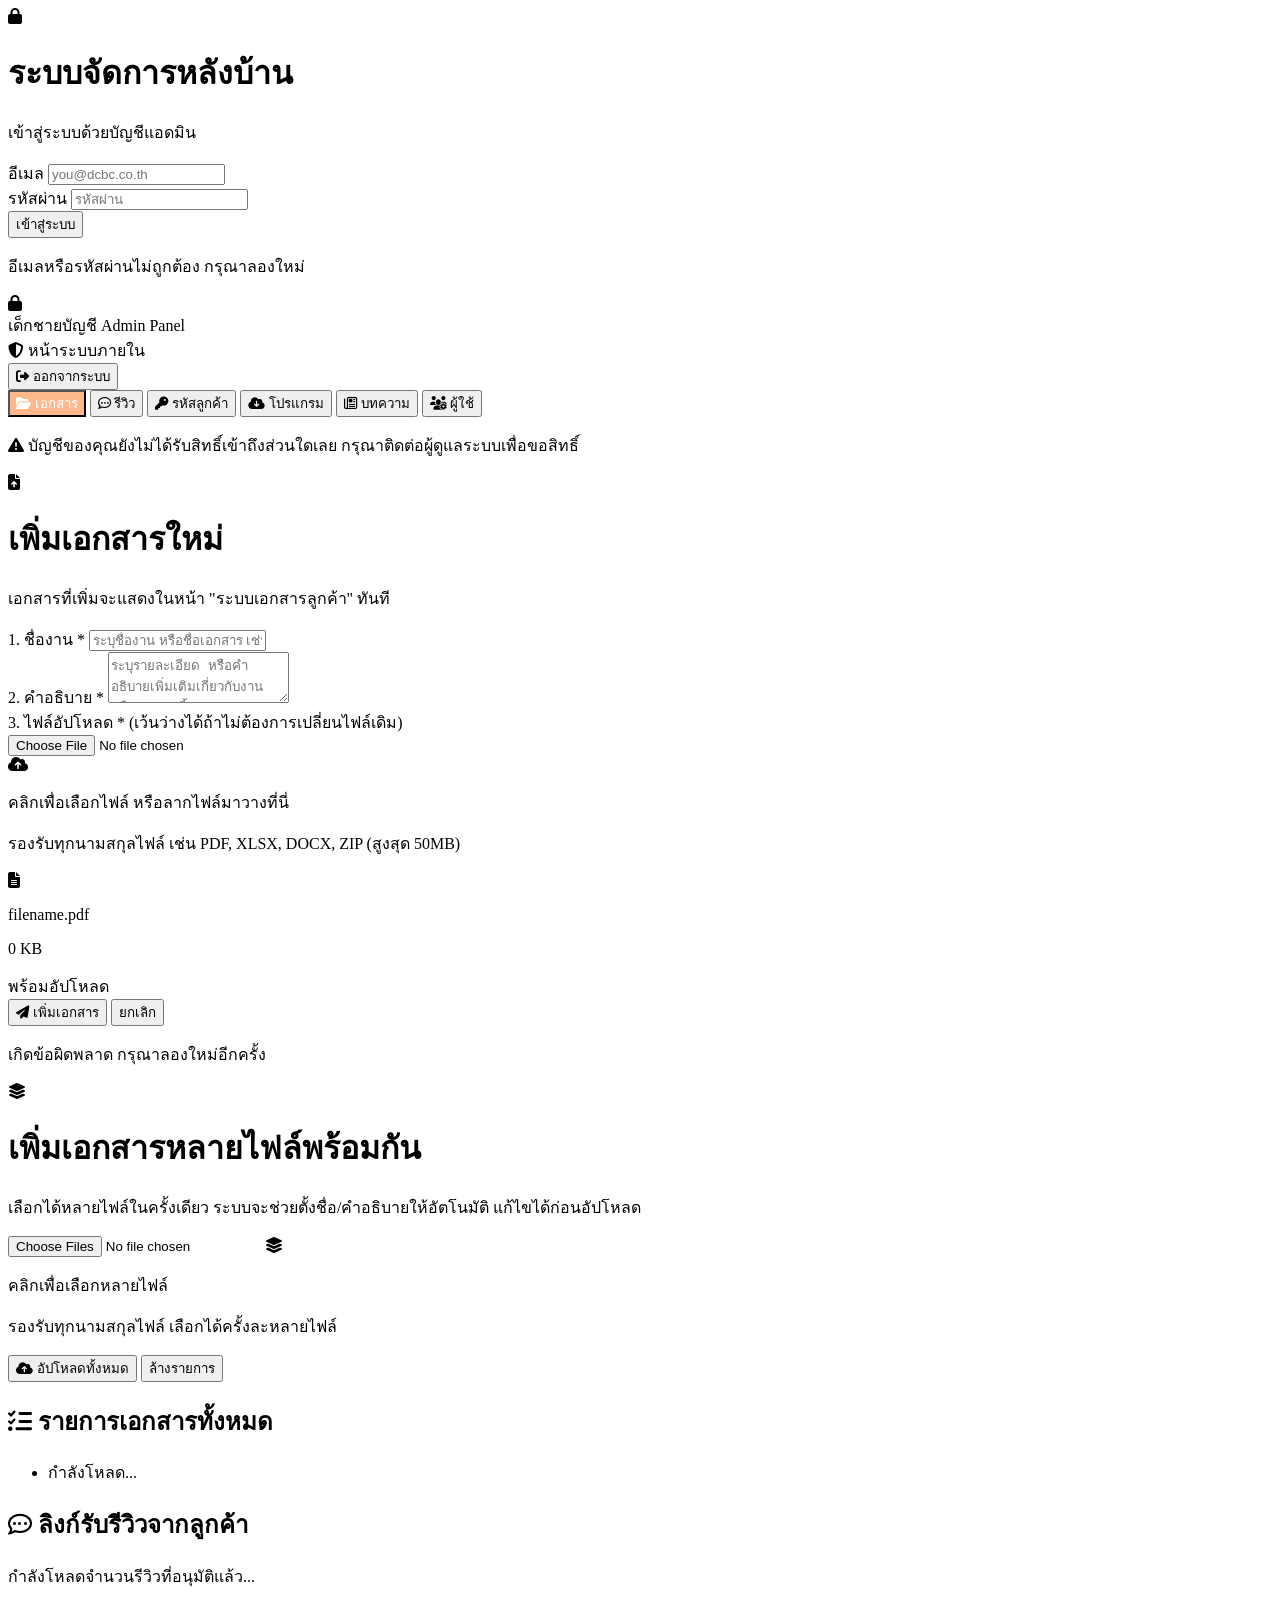
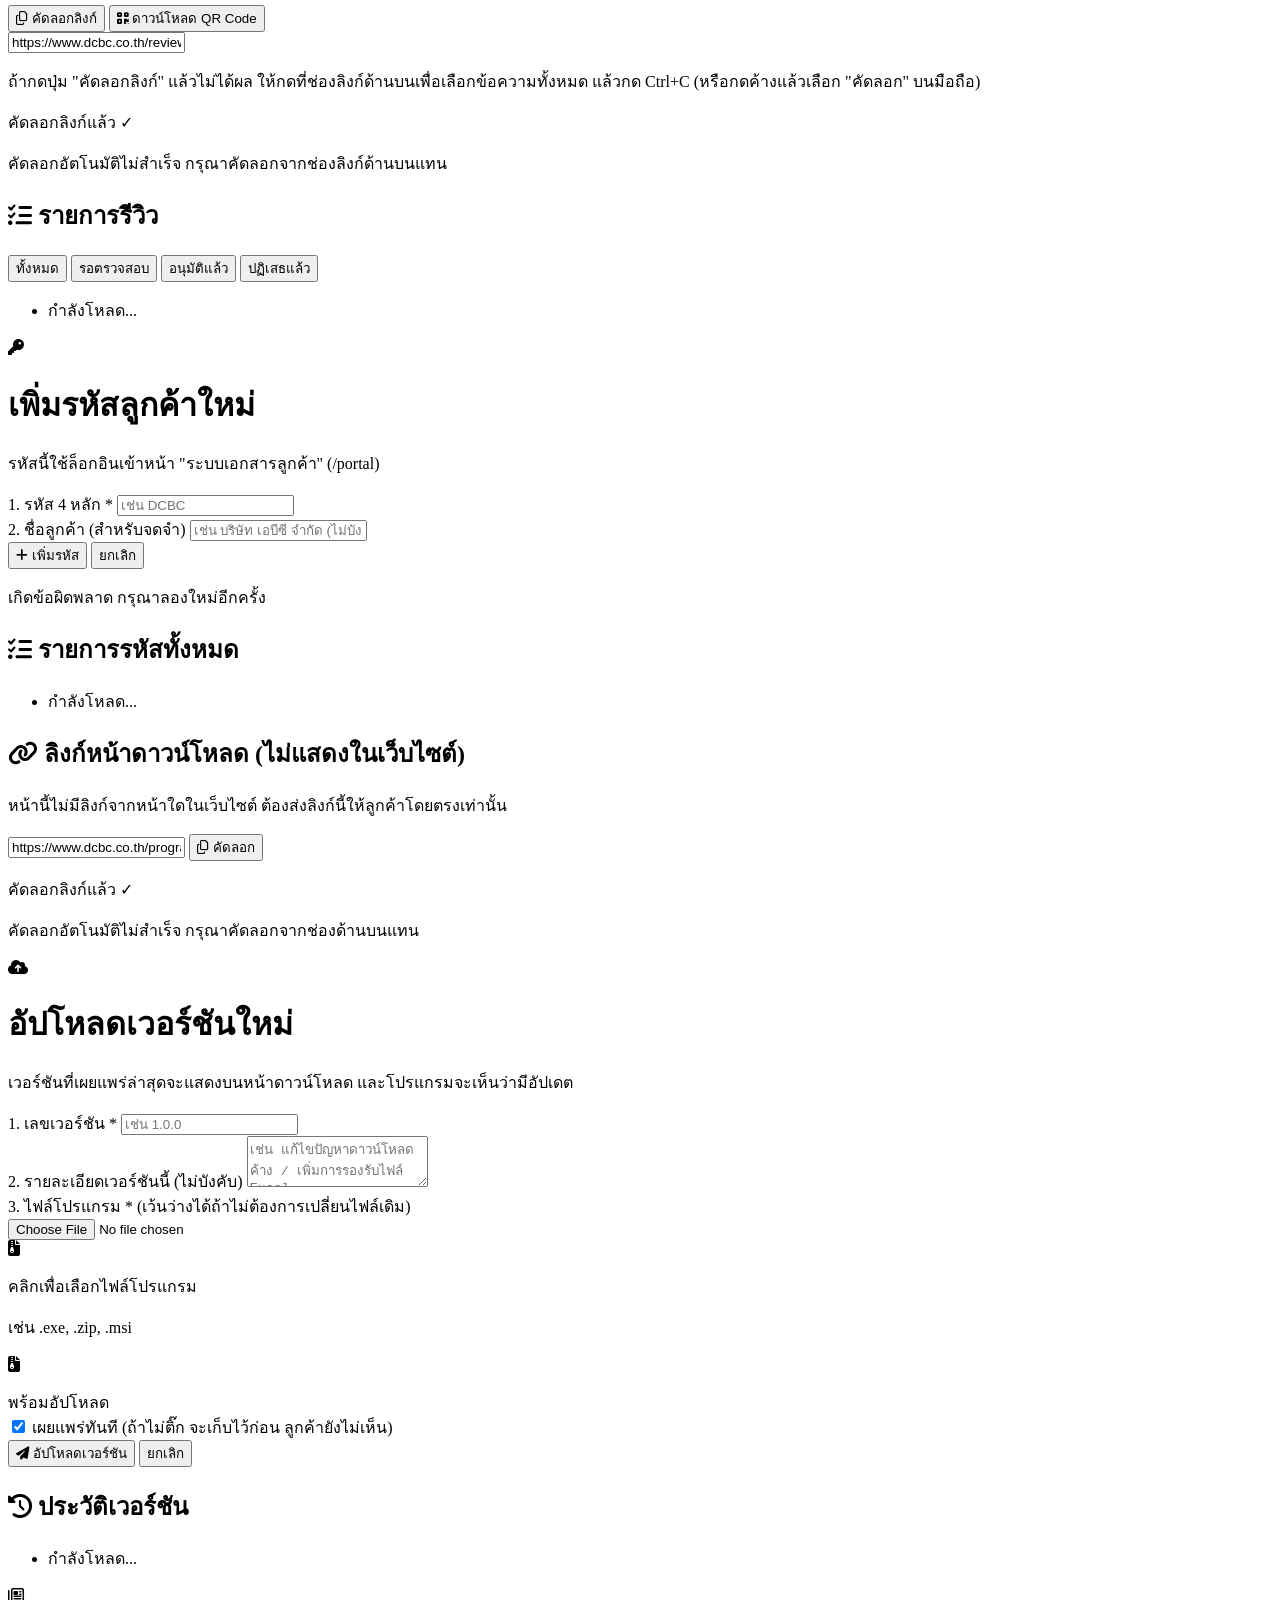
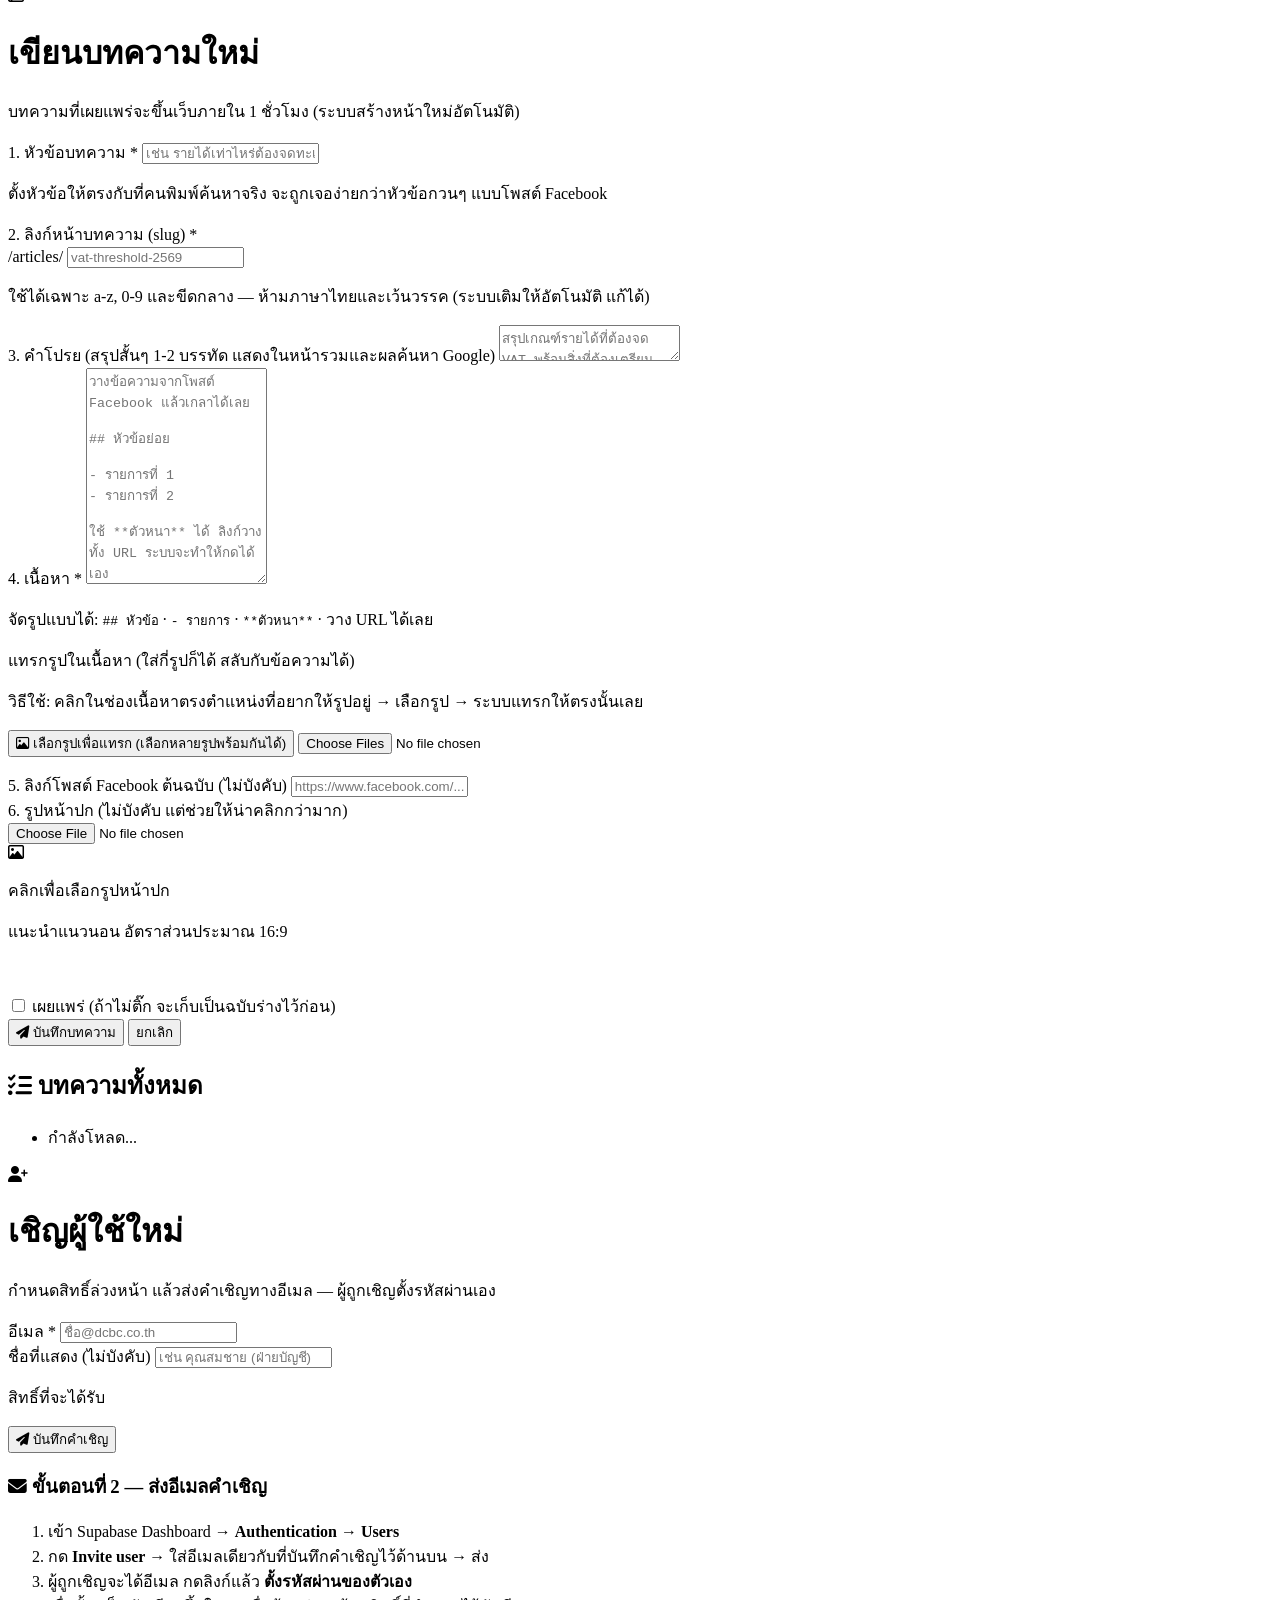
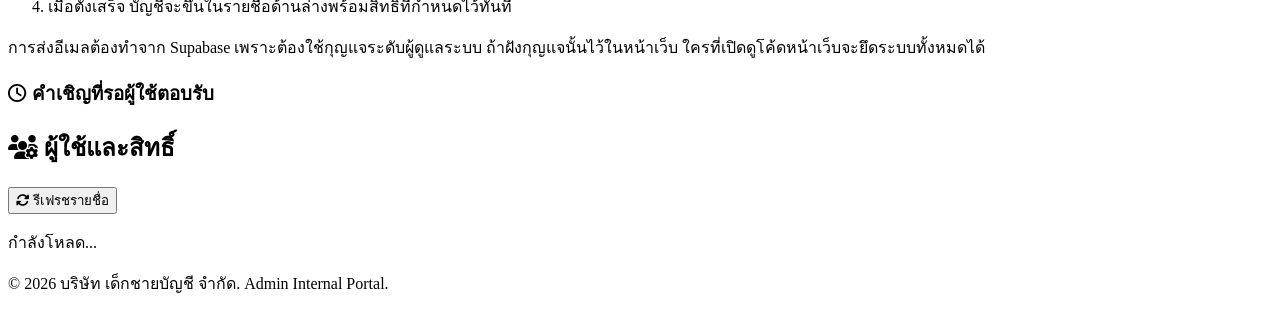
==== commit 1995beaa: "Add email invite flow for back-office users The owner records an invite with its permissions up fron" ====
--- a/adminupload/index.html
+++ b/adminupload/index.html
@@ -553,19 +553,62 @@
             <!-- ============ USERS TAB (owner only) ============ -->
             <div id="users-tab" class="tab-panel hidden space-y-8">
 
-                <div class="bg-white p-6 rounded-3xl shadow-[0_10px_30px_rgb(0,0,0,0.04)] border border-gray-200">
-                    <h2 class="text-sm font-bold text-gray-900 mb-2 flex items-center gap-2">
-                        <i class="fa-solid fa-circle-info text-brand"></i> วิธีเพิ่มผู้ใช้ใหม่
-                    </h2>
-                    <ol class="text-xs text-gray-600 font-light space-y-1.5 list-decimal list-inside leading-relaxed">
-                        <li>เข้า Supabase Dashboard → <strong>Authentication</strong> → <strong>Users</strong> → <strong>Add user</strong></li>
-                        <li>ใส่อีเมลและรหัสผ่าน แล้วติ๊ก <strong>Auto Confirm User</strong> → กด Create</li>
-                        <li>กลับมาหน้านี้ กด <strong>รีเฟรชรายชื่อ</strong> — ผู้ใช้ใหม่จะขึ้นมาโดยยังไม่มีสิทธิ์ใดๆ</li>
-                        <li>ติ๊กสิทธิ์ที่ต้องการให้ แล้วกด <strong>บันทึก</strong></li>
-                    </ol>
-                    <p class="text-[11px] text-gray-400 font-light mt-3">
-                        การสร้างบัญชีต้องทำใน Supabase เพราะการสร้างผู้ใช้จากหน้าเว็บต้องใช้กุญแจระดับผู้ดูแลระบบ ซึ่งถ้าฝังไว้ในหน้าเว็บจะทำให้ใครก็ตามที่เปิดดูโค้ดหน้าเว็บยึดระบบทั้งหมดได้
-                    </p>
+                <!-- Invite -->
+                <div class="bg-white p-8 rounded-3xl shadow-[0_10px_30px_rgb(0,0,0,0.04)] border border-gray-200">
+                    <div class="flex items-center gap-4 border-b border-gray-100 pb-6 mb-6">
+                        <div class="w-14 h-14 bg-brand-light text-brand rounded-2xl flex items-center justify-center text-2xl flex-shrink-0">
+                            <i class="fa-solid fa-user-plus"></i>
+                        </div>
+                        <div>
+                            <h1 class="text-2xl font-bold text-gray-900">เชิญผู้ใช้ใหม่</h1>
+                            <p class="text-xs text-gray-400 font-light mt-1">กำหนดสิทธิ์ล่วงหน้า แล้วส่งคำเชิญทางอีเมล — ผู้ถูกเชิญตั้งรหัสผ่านเอง</p>
+                        </div>
+                    </div>
+
+                    <form id="admin-invite-form" class="space-y-5">
+                        <div>
+                            <label class="block text-sm font-medium text-gray-700 mb-1.5">อีเมล <span class="text-red-500">*</span></label>
+                            <input type="email" id="invite-email" required class="w-full px-4 py-3 border border-gray-200 rounded-xl focus:ring-2 focus:ring-brand-light focus:border-brand outline-none transition-all text-sm" placeholder="ชื่อ@dcbc.co.th">
+                        </div>
+
+                        <div>
+                            <label class="block text-sm font-medium text-gray-700 mb-1.5">ชื่อที่แสดง <span class="text-gray-400 font-light text-xs">(ไม่บังคับ)</span></label>
+                            <input type="text" id="invite-name" class="w-full px-4 py-3 border border-gray-200 rounded-xl focus:ring-2 focus:ring-brand-light focus:border-brand outline-none transition-all text-sm" placeholder="เช่น คุณสมชาย (ฝ่ายบัญชี)">
+                        </div>
+
+                        <div>
+                            <p class="block text-sm font-medium text-gray-700 mb-2">สิทธิ์ที่จะได้รับ</p>
+                            <div id="invite-perms" class="flex flex-wrap gap-x-5 gap-y-2.5"></div>
+                        </div>
+
+                        <button type="submit" id="invite-submit-btn" class="w-full py-4 bg-brand text-white rounded-xl font-bold hover:bg-brand-dark transition-all shadow-[0_4px_15px_rgb(255,184,140,0.4)] flex items-center justify-center gap-2 disabled:opacity-60">
+                            <i class="fa-solid fa-paper-plane"></i> <span id="invite-submit-label">บันทึกคำเชิญ</span>
+                        </button>
+                        <p id="invite-error" class="hidden text-red-500 text-xs text-center"></p>
+                        <p id="invite-success" class="hidden text-green-600 text-xs text-center font-medium"></p>
+                    </form>
+
+                    <div class="mt-6 pt-6 border-t border-gray-100">
+                        <h3 class="text-sm font-bold text-gray-900 mb-2 flex items-center gap-2">
+                            <i class="fa-solid fa-envelope text-brand"></i> ขั้นตอนที่ 2 — ส่งอีเมลคำเชิญ
+                        </h3>
+                        <ol class="text-xs text-gray-600 font-light space-y-1.5 list-decimal list-inside leading-relaxed">
+                            <li>เข้า Supabase Dashboard → <strong>Authentication</strong> → <strong>Users</strong></li>
+                            <li>กด <strong>Invite user</strong> → ใส่อีเมลเดียวกับที่บันทึกคำเชิญไว้ด้านบน → ส่ง</li>
+                            <li>ผู้ถูกเชิญจะได้อีเมล กดลิงก์แล้ว <strong>ตั้งรหัสผ่านของตัวเอง</strong></li>
+                            <li>เมื่อตั้งเสร็จ บัญชีจะขึ้นในรายชื่อด้านล่างพร้อมสิทธิ์ที่กำหนดไว้ทันที</li>
+                        </ol>
+                        <p class="text-[11px] text-gray-400 font-light mt-3">
+                            การส่งอีเมลต้องทำจาก Supabase เพราะต้องใช้กุญแจระดับผู้ดูแลระบบ ถ้าฝังกุญแจนั้นไว้ในหน้าเว็บ ใครที่เปิดดูโค้ดหน้าเว็บจะยึดระบบทั้งหมดได้
+                        </p>
+                    </div>
+
+                    <div id="pending-invite-wrap" class="hidden mt-6 pt-6 border-t border-gray-100">
+                        <h3 class="text-sm font-bold text-gray-900 mb-3 flex items-center gap-2">
+                            <i class="fa-regular fa-clock text-brand"></i> คำเชิญที่รอผู้ใช้ตอบรับ
+                        </h3>
+                        <div id="pending-invite-list" class="space-y-2"></div>
+                    </div>
                 </div>
 
                 <div class="bg-white p-8 rounded-3xl shadow-[0_10px_30px_rgb(0,0,0,0.04)] border border-gray-200">
@@ -1905,7 +1948,86 @@
         ];
         let allAdminUsersCache = [];
 
+        // ---- Invites ----
+        function renderInvitePermCheckboxes() {
+            document.getElementById('invite-perms').innerHTML = PERMISSION_FIELDS.map(f => `
+                <label class="flex items-center gap-2 cursor-pointer group">
+                    <input type="checkbox" id="invperm-${f.key}" class="w-4 h-4 text-brand rounded focus:ring-brand">
+                    <span class="text-sm text-gray-600 group-hover:text-gray-900"><i class="fa-solid ${f.icon} text-xs text-gray-400 mr-1"></i>${f.label}</span>
+                </label>`).join('');
+        }
+
+        document.getElementById('admin-invite-form').addEventListener('submit', async function (e) {
+            e.preventDefault();
+            const btn = document.getElementById('invite-submit-btn');
+            const err = document.getElementById('invite-error');
+            const ok = document.getElementById('invite-success');
+            err.classList.add('hidden');
+            ok.classList.add('hidden');
+
+            const email = document.getElementById('invite-email').value.trim().toLowerCase();
+            const payload = {
+                email,
+                display_name: document.getElementById('invite-name').value.trim() || null
+            };
+            PERMISSION_FIELDS.forEach(f => {
+                payload[f.key] = document.getElementById(`invperm-${f.key}`).checked;
+            });
+
+            btn.disabled = true;
+            document.getElementById('invite-submit-label').innerText = 'กำลังบันทึก...';
+
+            // upsert so re-inviting the same address just updates the permissions
+            const { error } = await dcbcSupabase.from('admin_invites').upsert(payload, { onConflict: 'email' });
+
+            btn.disabled = false;
+            document.getElementById('invite-submit-label').innerText = 'บันทึกคำเชิญ';
+
+            if (error) {
+                err.textContent = 'บันทึกไม่สำเร็จ: ' + error.message;
+                err.classList.remove('hidden');
+                return;
+            }
+            this.reset();
+            renderInvitePermCheckboxes();
+            ok.textContent = `บันทึกคำเชิญ ${email} แล้ว — ขั้นต่อไปส่งอีเมลคำเชิญจาก Supabase ตามขั้นตอนด้านล่าง`;
+            ok.classList.remove('hidden');
+            loadPendingInvites();
+        });
+
+        async function loadPendingInvites() {
+            const wrap = document.getElementById('pending-invite-wrap');
+            const list = document.getElementById('pending-invite-list');
+            const { data, error } = await dcbcSupabase.from('admin_invites').select('*').order('created_at', { ascending: true });
+
+            if (error || !data || !data.length) { wrap.classList.add('hidden'); return; }
+
+            wrap.classList.remove('hidden');
+            list.innerHTML = data.map(inv => {
+                const perms = PERMISSION_FIELDS.filter(f => inv[f.key]).map(f => f.label).join(' · ') || 'ยังไม่ได้ให้สิทธิ์';
+                return `
+                <div class="flex items-center justify-between gap-3 p-3 bg-gray-50 rounded-xl border border-gray-100">
+                    <div class="min-w-0">
+                        <p class="text-sm font-medium text-gray-800 truncate">${escapeHtml(inv.email)}</p>
+                        <p class="text-[11px] text-gray-400 font-light">${escapeHtml(inv.display_name || 'ไม่ระบุชื่อ')} · ${escapeHtml(perms)}</p>
+                    </div>
+                    <button onclick="deleteInvite('${escapeHtml(inv.email)}')" class="text-red-500 hover:text-red-600 bg-white border border-red-200 px-3 py-1.5 rounded-lg text-[11px] font-medium flex-shrink-0">
+                        <i class="fa-solid fa-xmark"></i> ยกเลิก
+                    </button>
+                </div>`;
+            }).join('');
+        }
+
+        async function deleteInvite(email) {
+            if (!confirm(`ยกเลิกคำเชิญของ ${email}?`)) return;
+            const { error } = await dcbcSupabase.from('admin_invites').delete().eq('email', email);
+            if (error) { alert('ยกเลิกไม่สำเร็จ: ' + error.message); return; }
+            loadPendingInvites();
+        }
+
         async function loadAdminUsers() {
+            renderInvitePermCheckboxes();
+            loadPendingInvites();
             const wrap = document.getElementById('user-management-list');
             const { data, error } = await dcbcSupabase.from('admin_users').select('*').order('created_at', { ascending: true });
 
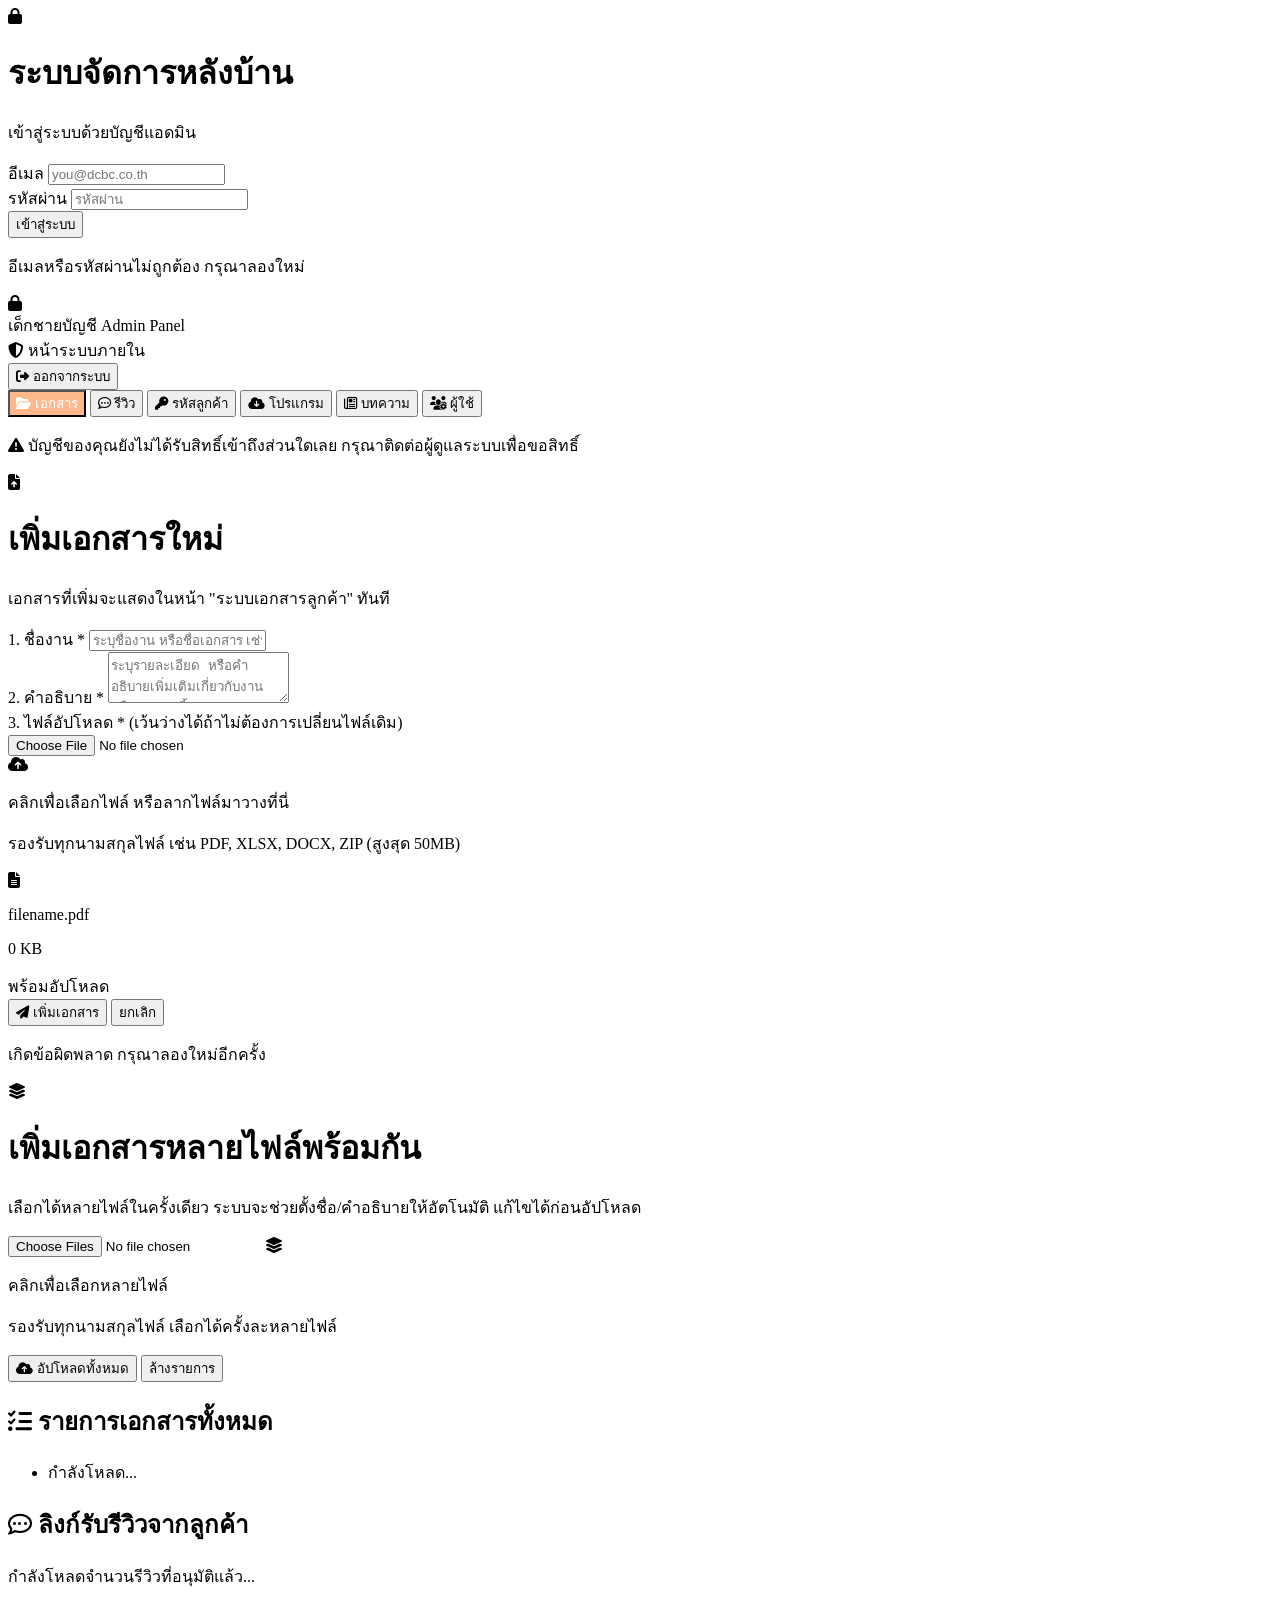
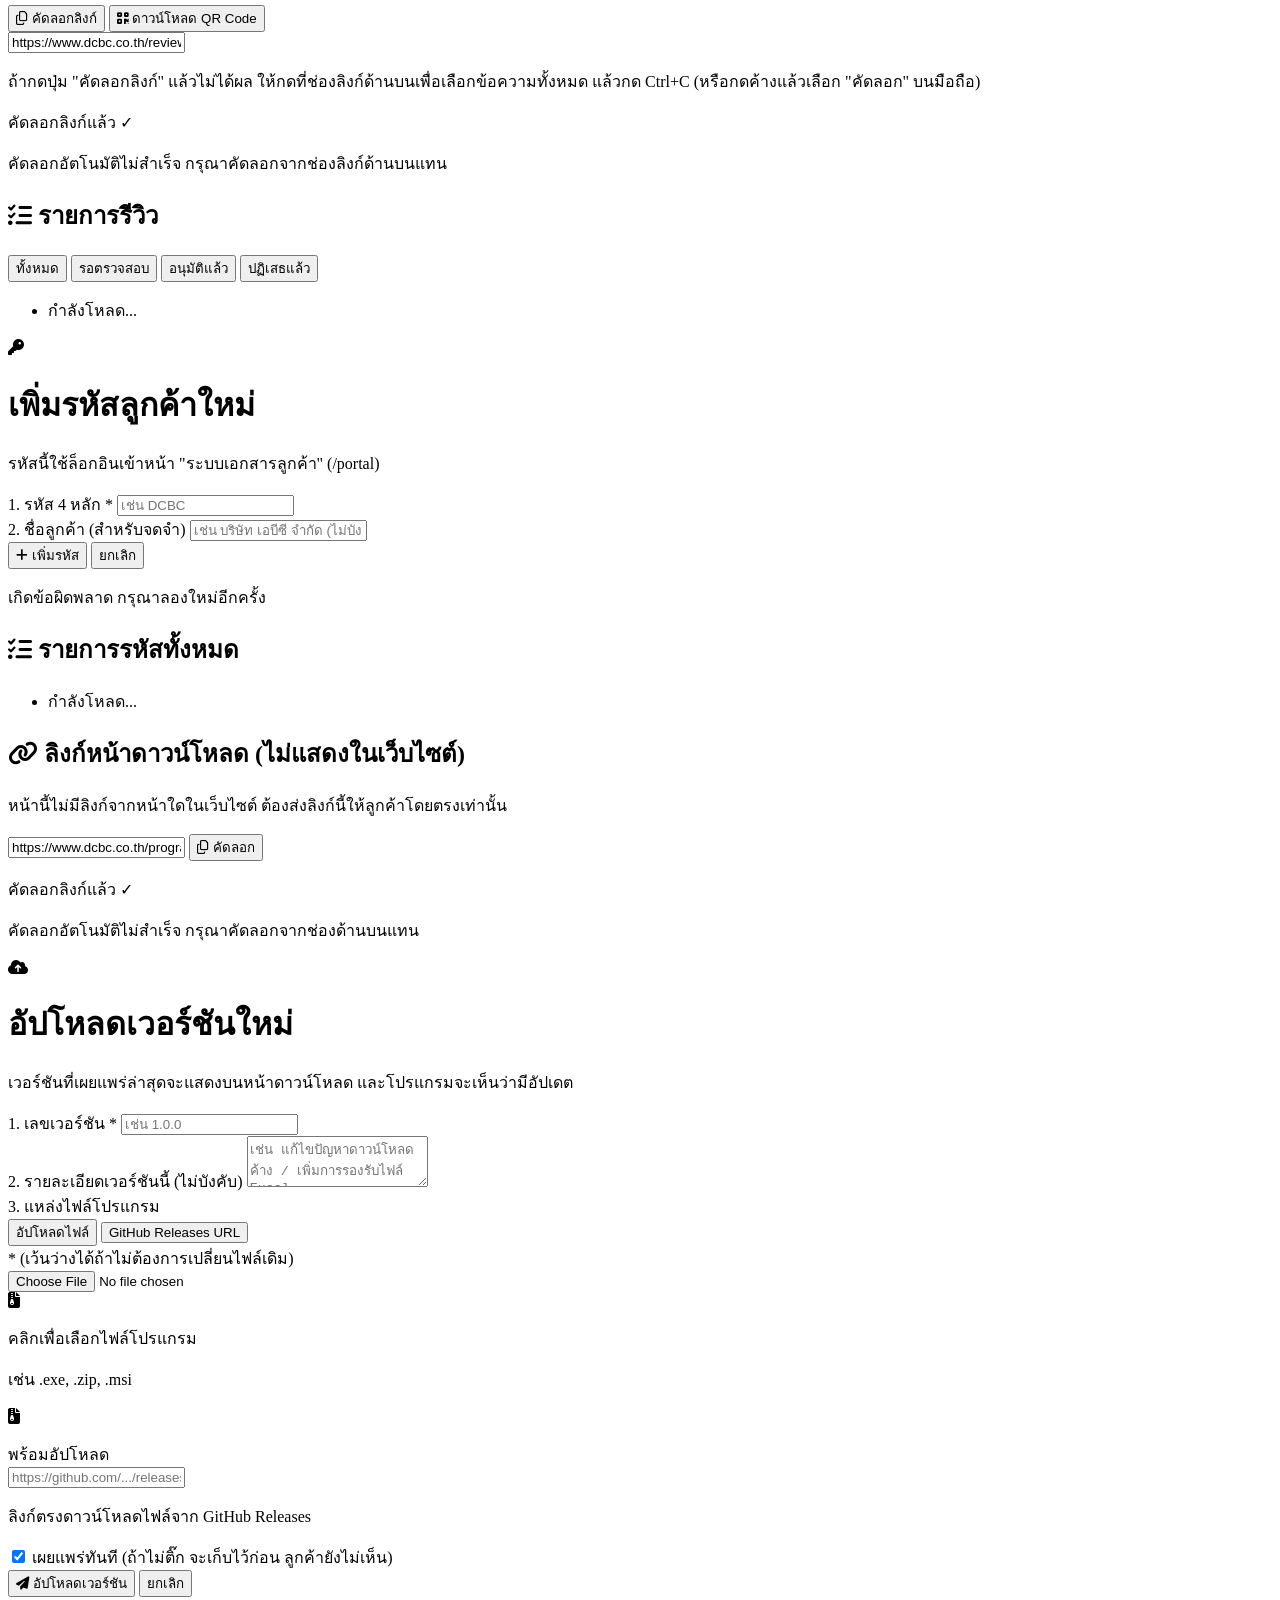
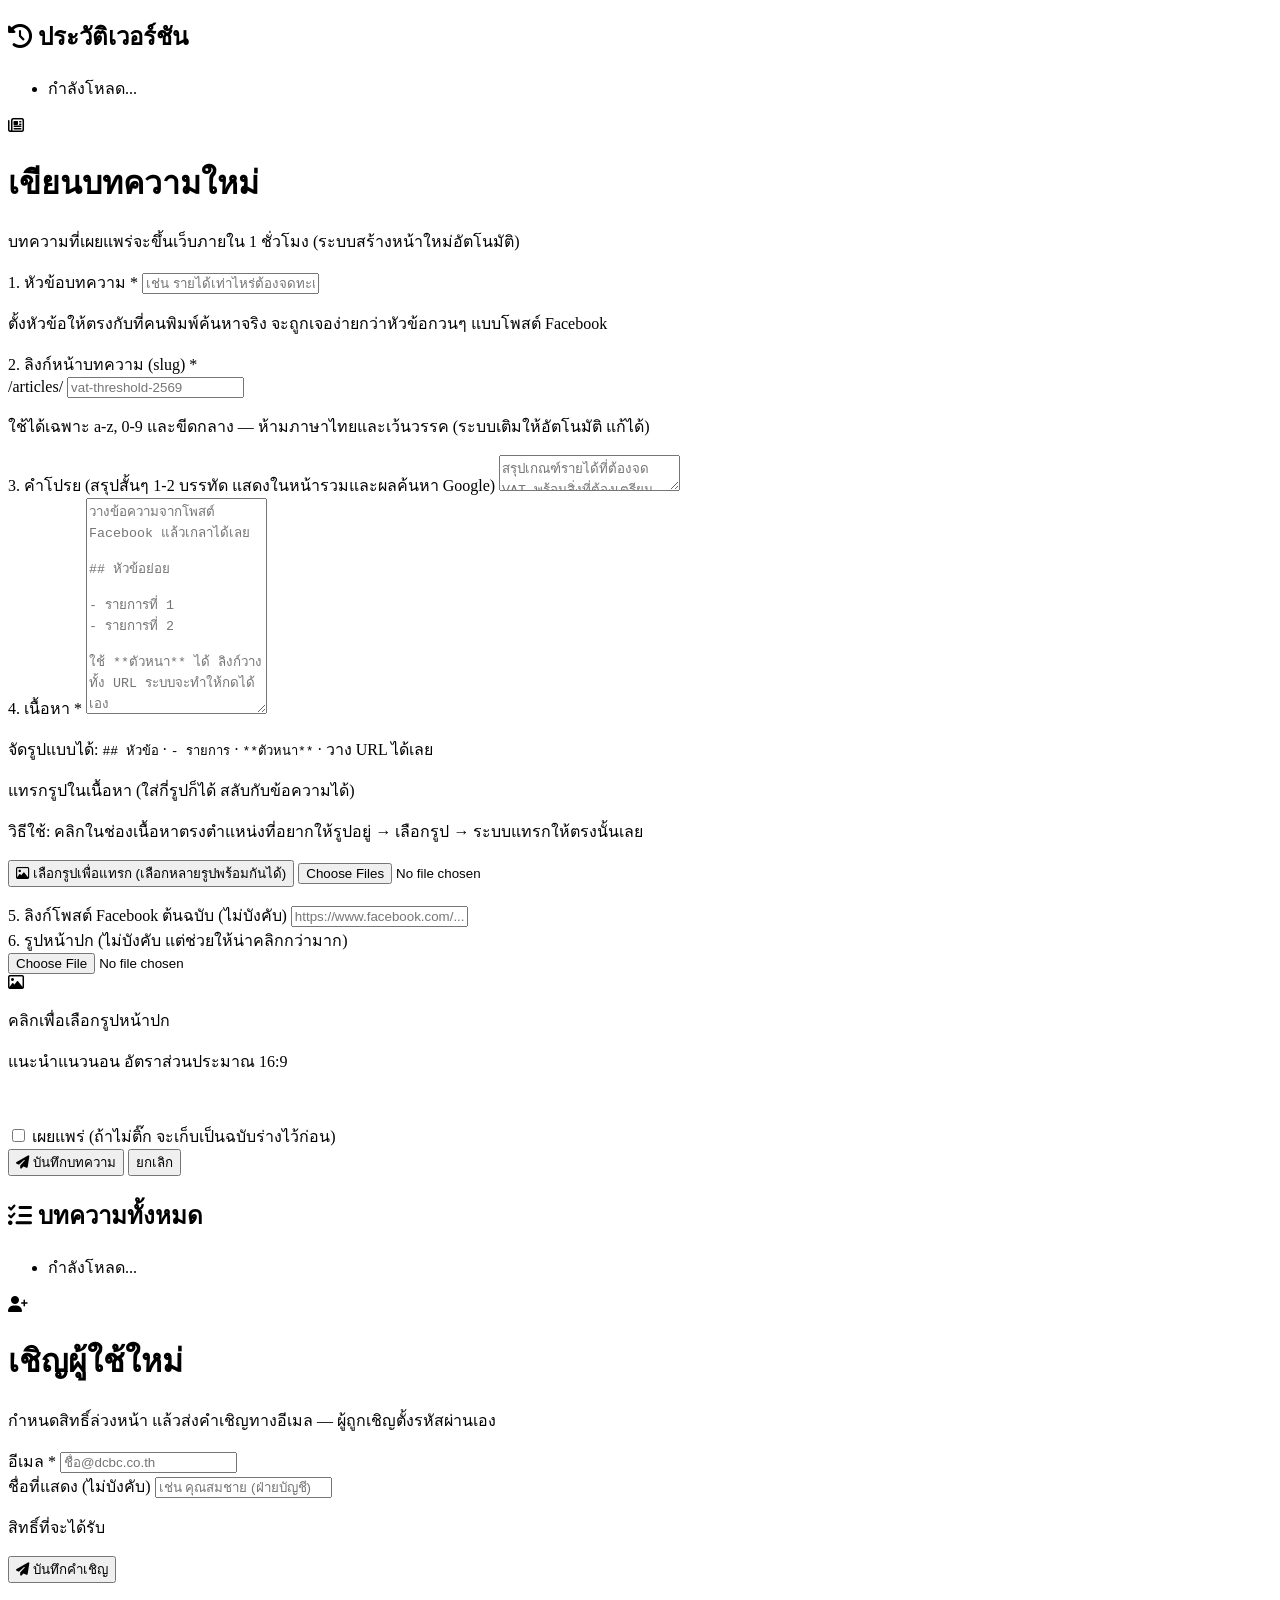
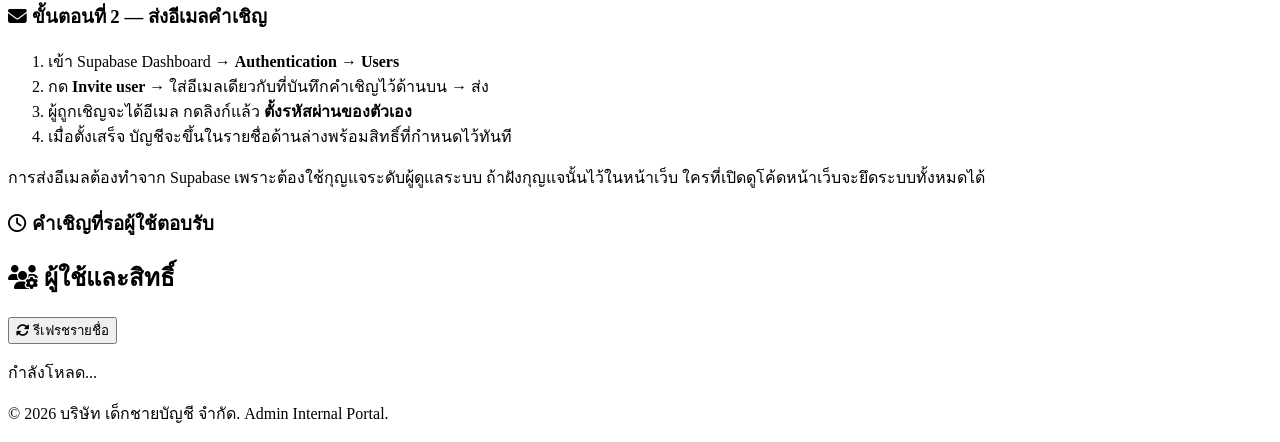
==== commit ade910e5: "Add GitHub Releases URL support for app releases - supabase-migration.sql: make file_path/file_name " ====
--- a/adminupload/index.html
+++ b/adminupload/index.html
@@ -385,27 +385,38 @@
                         </div>
 
                         <div>
-                            <label class="block text-sm font-medium text-gray-700 mb-1.5">
-                                3. ไฟล์โปรแกรม <span id="release-file-required-star" class="text-red-500">*</span>
-                                <span id="release-file-optional-note" class="hidden text-xs text-gray-400 font-light">(เว้นว่างได้ถ้าไม่ต้องการเปลี่ยนไฟล์เดิม)</span>
-                            </label>
-                            <div class="border-2 border-dashed border-gray-300 hover:border-brand rounded-2xl p-6 text-center bg-gray-50 transition-colors cursor-pointer" onclick="document.getElementById('release-file').click()">
-                                <input type="file" id="release-file" class="hidden" onchange="previewReleaseFile(event)">
-                                <div id="release-upload-idle">
-                                    <i class="fa-solid fa-file-zipper text-3xl text-brand mb-2"></i>
-                                    <p class="text-gray-700 text-sm font-medium">คลิกเพื่อเลือกไฟล์โปรแกรม</p>
-                                    <p class="text-xs text-gray-400 font-light mt-1">เช่น .exe, .zip, .msi</p>
+                            <label class="block text-sm font-medium text-gray-700 mb-1.5">3. แหล่งไฟล์โปรแกรม</label>
+                            <div class="flex gap-2 mb-3">
+                                <button type="button" id="source-tab-file" onclick="setSourceType('file')" class="px-4 py-2 rounded-xl text-sm font-medium transition-colors bg-brand text-white">อัปโหลดไฟล์</button>
+                                <button type="button" id="source-tab-url" onclick="setSourceType('url')" class="px-4 py-2 rounded-xl text-sm font-medium transition-colors bg-gray-100 text-gray-600">GitHub Releases URL</button>
+                            </div>
+                            <div id="source-file-zone">
+                                <div class="mb-1.5 text-xs text-gray-400">
+                                    <span id="release-file-required-star" class="text-red-500">*</span>
+                                    <span id="release-file-optional-note" class="hidden text-gray-400 font-light">(เว้นว่างได้ถ้าไม่ต้องการเปลี่ยนไฟล์เดิม)</span>
                                 </div>
-                                <div id="release-upload-selected" class="hidden flex items-center justify-between p-3 bg-white rounded-xl border border-brand/30">
-                                    <div class="flex items-center gap-3">
-                                        <i class="fa-solid fa-file-zipper text-2xl text-brand"></i>
-                                        <div class="text-left">
-                                            <p id="release-file-name" class="text-sm font-medium text-gray-800 truncate max-w-[250px] sm:max-w-[350px]"></p>
-                                            <p id="release-file-size" class="text-xs text-gray-400"></p>
+                                <div class="border-2 border-dashed border-gray-300 hover:border-brand rounded-2xl p-6 text-center bg-gray-50 transition-colors cursor-pointer" onclick="document.getElementById('release-file').click()">
+                                    <input type="file" id="release-file" class="hidden" onchange="previewReleaseFile(event)">
+                                    <div id="release-upload-idle">
+                                        <i class="fa-solid fa-file-zipper text-3xl text-brand mb-2"></i>
+                                        <p class="text-gray-700 text-sm font-medium">คลิกเพื่อเลือกไฟล์โปรแกรม</p>
+                                        <p class="text-xs text-gray-400 font-light mt-1">เช่น .exe, .zip, .msi</p>
+                                    </div>
+                                    <div id="release-upload-selected" class="hidden flex items-center justify-between p-3 bg-white rounded-xl border border-brand/30">
+                                        <div class="flex items-center gap-3">
+                                            <i class="fa-solid fa-file-zipper text-2xl text-brand"></i>
+                                            <div class="text-left">
+                                                <p id="release-file-name" class="text-sm font-medium text-gray-800 truncate max-w-[250px] sm:max-w-[350px]"></p>
+                                                <p id="release-file-size" class="text-xs text-gray-400"></p>
+                                            </div>
                                         </div>
+                                        <span class="text-xs bg-green-100 text-green-700 px-2.5 py-1 rounded-md font-medium">พร้อมอัปโหลด</span>
                                     </div>
-                                    <span class="text-xs bg-green-100 text-green-700 px-2.5 py-1 rounded-md font-medium">พร้อมอัปโหลด</span>
                                 </div>
+                            </div>
+                            <div id="source-url-zone" class="hidden">
+                                <input type="url" id="release-external-url" class="w-full px-4 py-3 border border-gray-200 rounded-xl focus:ring-2 focus:ring-brand-light focus:border-brand outline-none transition-all text-sm" placeholder="https://github.com/.../releases/download/v1.0.0/App.exe">
+                                <p class="text-xs text-gray-400 mt-1.5">ลิงก์ตรงดาวน์โหลดไฟล์จาก GitHub Releases</p>
                             </div>
                         </div>
 
@@ -1469,6 +1480,27 @@
             document.getElementById('release-file-size').innerText = dcbcFormatBytes(file.size);
         }
 
+        let currentSourceType = 'file';
+
+        function setSourceType(type) {
+            currentSourceType = type;
+            const fileZone = document.getElementById('source-file-zone');
+            const urlZone = document.getElementById('source-url-zone');
+            const tabFile = document.getElementById('source-tab-file');
+            const tabUrl = document.getElementById('source-tab-url');
+            if (type === 'url') {
+                fileZone.classList.add('hidden');
+                urlZone.classList.remove('hidden');
+                tabFile.className = 'px-4 py-2 rounded-xl text-sm font-medium transition-colors bg-gray-100 text-gray-600';
+                tabUrl.className = 'px-4 py-2 rounded-xl text-sm font-medium transition-colors bg-brand text-white';
+            } else {
+                urlZone.classList.add('hidden');
+                fileZone.classList.remove('hidden');
+                tabFile.className = 'px-4 py-2 rounded-xl text-sm font-medium transition-colors bg-brand text-white';
+                tabUrl.className = 'px-4 py-2 rounded-xl text-sm font-medium transition-colors bg-gray-100 text-gray-600';
+            }
+        }
+
         function resetReleaseForm() {
             document.getElementById('admin-release-form').reset();
             document.getElementById('editing-release-id').value = '';
@@ -1480,6 +1512,8 @@
             document.getElementById('release-upload-idle').classList.remove('hidden');
             document.getElementById('release-upload-selected').classList.add('hidden');
             document.getElementById('release-published').checked = true;
+            document.getElementById('release-external-url').value = '';
+            setSourceType('file');
         }
 
         function cancelEditRelease() { resetReleaseForm(); }
@@ -1498,6 +1532,13 @@
             document.getElementById('release-file-optional-note').classList.remove('hidden');
             document.getElementById('release-upload-idle').classList.remove('hidden');
             document.getElementById('release-upload-selected').classList.add('hidden');
+            if (r.external_url) {
+                setSourceType('url');
+                document.getElementById('release-external-url').value = r.external_url;
+            } else {
+                setSourceType('file');
+                document.getElementById('release-external-url').value = '';
+            }
             window.scrollTo({ top: 0, behavior: 'smooth' });
         }
 
@@ -1513,11 +1554,20 @@
             const notes = document.getElementById('release-notes-input').value.trim();
             const isPublished = document.getElementById('release-published').checked;
             const file = document.getElementById('release-file').files[0];
-
-            if (!editingId && !file) {
-                errorMsg.textContent = 'กรุณาเลือกไฟล์โปรแกรมที่ต้องการอัปโหลด';
-                errorMsg.classList.remove('hidden');
-                return;
+            const externalUrl = document.getElementById('release-external-url').value.trim();
+
+            if (currentSourceType === 'url') {
+                if (!externalUrl) {
+                    errorMsg.textContent = 'กรุณาระบุ GitHub Releases URL';
+                    errorMsg.classList.remove('hidden');
+                    return;
+                }
+            } else {
+                if (!editingId && !file) {
+                    errorMsg.textContent = 'กรุณาเลือกไฟล์โปรแกรมที่ต้องการอัปโหลด';
+                    errorMsg.classList.remove('hidden');
+                    return;
+                }
             }
 
             btn.disabled = true;
@@ -1525,7 +1575,7 @@
 
             try {
                 let filePath = null, fileName = null, fileSize = null;
-                if (file) {
+                if (currentSourceType === 'file' && file) {
                     filePath = dcbcStoragePath(file.name);
                     const { error: uploadError } = await dcbcSupabase.storage.from('app-releases').upload(filePath, file);
                     if (uploadError) throw uploadError;
@@ -1536,10 +1586,18 @@
                 if (editingId) {
                     const payload = { version, notes: notes || null, is_published: isPublished };
                     const existing = allReleasesCache.find(r => r.id === editingId);
-                    if (filePath) {
-                        payload.file_path = filePath;
-                        payload.file_name = fileName;
-                        payload.file_size = fileSize;
+                    if (currentSourceType === 'url') {
+                        payload.external_url = externalUrl;
+                        payload.file_path = null;
+                        payload.file_name = null;
+                        payload.file_size = null;
+                    } else {
+                        payload.external_url = null;
+                        if (filePath) {
+                            payload.file_path = filePath;
+                            payload.file_name = fileName;
+                            payload.file_size = fileSize;
+                        }
                     }
                     const { error } = await dcbcSupabase.from('app_releases').update(payload).eq('id', editingId);
                     if (error) throw error;
@@ -1547,10 +1605,11 @@
                         await dcbcSupabase.storage.from('app-releases').remove([existing.file_path]);
                     }
                 } else {
-                    const { error } = await dcbcSupabase.from('app_releases').insert({
-                        version, notes: notes || null, file_path: filePath,
-                        file_name: fileName, file_size: fileSize, is_published: isPublished
-                    });
+                    const { error } = await dcbcSupabase.from('app_releases').insert(
+                        currentSourceType === 'url'
+                            ? { version, notes: notes || null, external_url: externalUrl, file_path: null, file_name: null, file_size: null, is_published: isPublished }
+                            : { version, notes: notes || null, file_path: filePath, file_name: fileName, file_size: fileSize, external_url: null, is_published: isPublished }
+                    );
                     if (error) throw error;
                 }
 
@@ -1596,7 +1655,10 @@
                                 <span class="text-[10px] font-bold px-2 py-0.5 rounded-md ${r.is_published ? 'bg-blue-100 text-blue-700' : 'bg-gray-200 text-gray-500'}">${r.is_published ? 'เผยแพร่' : 'ยังไม่เผยแพร่'}</span>
                             </div>
                             ${r.notes ? `<p class="text-xs text-gray-500 font-light mt-1 whitespace-pre-line">${escapeHtml(r.notes)}</p>` : ''}
-                            <p class="text-[11px] text-gray-400 mt-1">${escapeHtml(r.file_name || '')} ${r.file_size ? '· ' + dcbcFormatBytes(r.file_size) : ''}</p>
+                            ${r.external_url
+                                ? `<p class="text-[11px] text-gray-400 mt-1 truncate"><i class="fa-brands fa-github mr-1"></i>${escapeHtml(r.external_url)}</p>`
+                                : `<p class="text-[11px] text-gray-400 mt-1">${escapeHtml(r.file_name || '')} ${r.file_size ? '· ' + dcbcFormatBytes(r.file_size) : ''}</p>`
+                            }
                         </div>
                     </div>
                     <div class="flex gap-2 self-end sm:self-center flex-shrink-0">
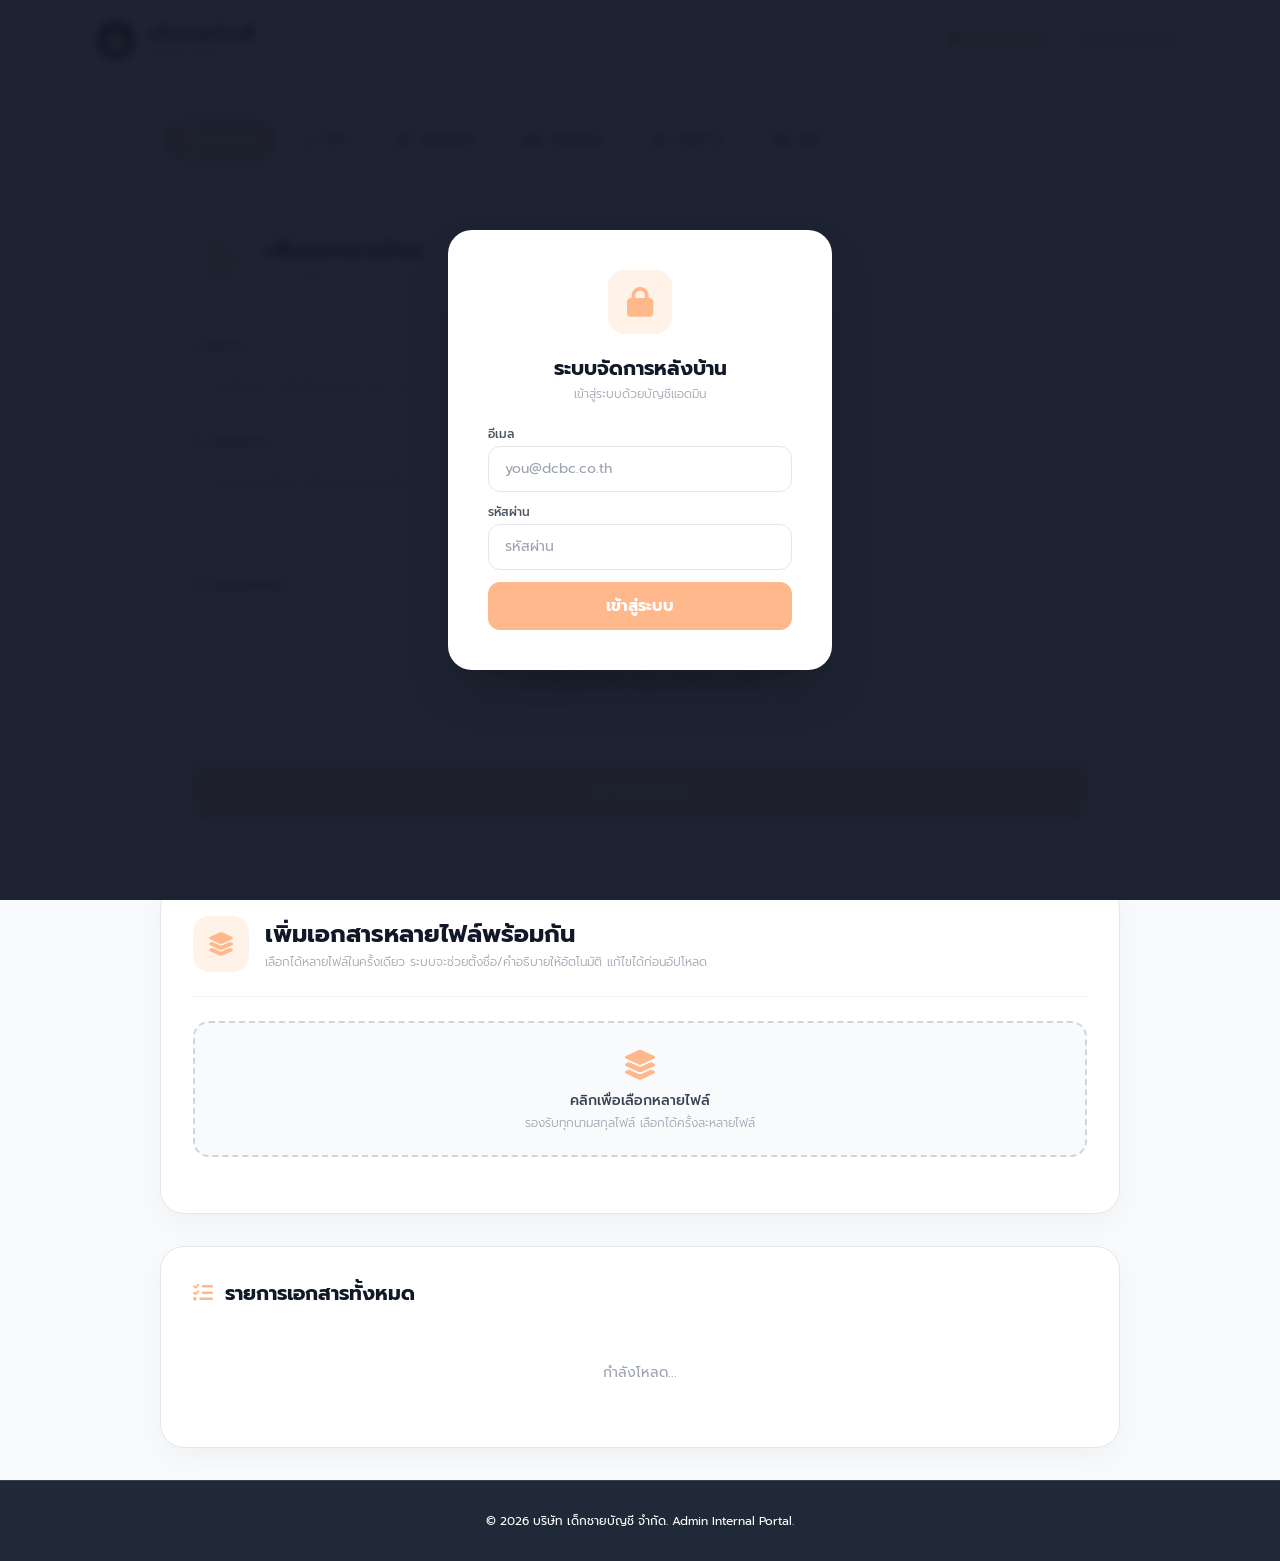
==== commit f6614db1: "fix: cache-bust site.css/card.css with a version query string Live site still showed completely unst" ====
--- a/adminupload/index.html
+++ b/adminupload/index.html
@@ -18,27 +18,11 @@
     <!-- FontAwesome -->
     <link rel="stylesheet" href="https://cdnjs.cloudflare.com/ajax/libs/font-awesome/6.4.0/css/all.min.css">
 
-    <!-- Tailwind CSS -->
-    <script src="https://cdn.tailwindcss.com"></script>
-    <script>
-        tailwind.config = {
-            theme: {
-                extend: {
-                    fontFamily: {
-                        sans: ['Prompt', 'sans-serif'],
-                    },
-                    colors: {
-                        brand: {
-                            light: '#FFF2E8',
-                            DEFAULT: '#FFB88C',
-                            dark: '#E5976A',
-                            text: '#4A4A4A',
-                        }
-                    }
-                }
-            }
-        }
-    </script>
+    <!-- Compiled Tailwind stylesheet, rebuilt fresh on every deploy (see
+         scripts/tailwind.site.js) — not the Play CDN, which is JavaScript
+         that has to download, run and scan the DOM before the page has any
+         styling, producing a flash of unstyled content on first load. -->
+    <link rel="stylesheet" href="/site.css?v=1">
 
     <style>
         ::-webkit-scrollbar { width: 8px; }
@@ -641,18 +625,17 @@
     </main>
 
     <!-- Footer -->
-    <footer class="bg-gray-900 text-white py-8 border-t border-gray-800 text-center text-xs text-gray-500">
+    <footer class="bg-gray-800 text-white py-8 border-t border-gray-700 text-center text-xs text-gray-500">
         <p>&copy; 2026 บริษัท เด็กชายบัญชี จำกัด. Admin Internal Portal.</p>
     </footer>
 
     <!-- Supabase + QR Code libraries -->
     <script src="https://cdn.jsdelivr.net/npm/@supabase/supabase-js@2"></script>
-    <script src="/supabase-client.js?v=4"></script>
+    <script src="/supabase-client.js?v=5"></script>
     <script src="https://cdnjs.cloudflare.com/ajax/libs/qrcodejs/1.0.0/qrcode.min.js"></script>
 
     <script>
         const REVIEW_LINK_URL = 'https://www.dcbc.co.th/review';
-        const REQUIRED_APPROVED_REVIEWS = 5;
         let currentReviewFilter = 'all';
         let allReviewsCache = [];
 
@@ -868,8 +851,9 @@
             btn.disabled = true;
             btn.querySelector('span').innerText = 'กำลังบันทึก...';
 
+            let filePath = null;
+            let uploadedThisAttempt = false;
             try {
-                let filePath = null;
                 let fileName = null;
                 let fileSize = null;
 
@@ -877,6 +861,7 @@
                     filePath = dcbcStoragePath(file.name);
                     const { error: uploadError } = await dcbcSupabase.storage.from('documents').upload(filePath, file);
                     if (uploadError) throw uploadError;
+                    uploadedThisAttempt = true;
                     fileName = file.name;
                     fileSize = file.size;
                 }
@@ -908,6 +893,12 @@
                 resetDocForm();
                 loadDocuments();
             } catch (err) {
+                // The file made it to Storage but the DB write that should
+                // point at it failed — remove it instead of leaving an
+                // orphaned file with no document ever listing it.
+                if (uploadedThisAttempt) {
+                    await dcbcSupabase.storage.from('documents').remove([filePath]).catch(() => {});
+                }
                 errorMsg.textContent = 'เกิดข้อผิดพลาด: ' + (err.message || 'กรุณาลองใหม่อีกครั้ง');
                 errorMsg.classList.remove('hidden');
             } finally {
@@ -1060,10 +1051,13 @@
                 label.innerText = `กำลังอัปโหลด (${done + failed + 1}/${total})...`;
                 status.className = 'text-xs text-center mt-3 text-gray-500';
                 status.innerText = `กำลังอัปโหลด: ${entry.file.name}`;
+                let filePath = null;
+                let uploadedThisFile = false;
                 try {
-                    const filePath = dcbcStoragePath(entry.file.name);
+                    filePath = dcbcStoragePath(entry.file.name);
                     const { error: uploadError } = await dcbcSupabase.storage.from('documents').upload(filePath, entry.file);
                     if (uploadError) throw uploadError;
+                    uploadedThisFile = true;
 
                     const { error: insertError } = await dcbcSupabase.from('documents').insert({
                         title: entry.title || humanizeFilename(entry.file.name),
@@ -1076,6 +1070,9 @@
                     if (insertError) throw insertError;
                     done++;
                 } catch (err) {
+                    if (uploadedThisFile) {
+                        await dcbcSupabase.storage.from('documents').remove([filePath]).catch(() => {});
+                    }
                     failed++;
                     if (!firstError) firstError = err.message || String(err);
                 }
@@ -1176,36 +1173,43 @@
         }
 
         // ---------------- Reviews: link + QR ----------------
-        function showCopyFeedback(success) {
-            const fb = document.getElementById('copy-link-feedback');
-            const err = document.getElementById('copy-link-error');
-            fb.classList.add('hidden');
-            err.classList.add('hidden');
-            const target = success ? fb : err;
-            target.classList.remove('hidden');
-            setTimeout(() => target.classList.add('hidden'), 4000);
-        }
-
-        function fallbackCopyLink() {
-            const input = document.getElementById('review-link-display');
-            input.focus();
-            input.select();
-            try {
-                const ok = document.execCommand('copy');
-                showCopyFeedback(ok);
-            } catch (e) {
-                showCopyFeedback(false);
-            }
+        // Shared by every "copy a link" button in this page (reviews link,
+        // download-page link) — copies via the Clipboard API where available,
+        // falling back to a hidden-input select + execCommand('copy') on
+        // older/non-secure contexts, either way flashing a feedback message.
+        function copyLinkToClipboard(url, { feedbackId, errorId, inputId }) {
+            const fb = document.getElementById(feedbackId);
+            const err = document.getElementById(errorId);
+            const show = (ok) => {
+                fb.classList.add('hidden');
+                err.classList.add('hidden');
+                const target = ok ? fb : err;
+                target.classList.remove('hidden');
+                setTimeout(() => target.classList.add('hidden'), 4000);
+            };
+            const fallback = () => {
+                const input = document.getElementById(inputId);
+                input.focus();
+                input.select();
+                try {
+                    show(document.execCommand('copy'));
+                } catch (e) {
+                    show(false);
+                }
+            };
+            if (!navigator.clipboard || !window.isSecureContext) {
+                fallback();
+                return;
+            }
+            navigator.clipboard.writeText(url).then(() => show(true)).catch(fallback);
         }
 
         function copyReviewLink() {
-            if (!navigator.clipboard || !window.isSecureContext) {
-                fallbackCopyLink();
-                return;
-            }
-            navigator.clipboard.writeText(REVIEW_LINK_URL)
-                .then(() => showCopyFeedback(true))
-                .catch(() => fallbackCopyLink());
+            copyLinkToClipboard(REVIEW_LINK_URL, {
+                feedbackId: 'copy-link-feedback',
+                errorId: 'copy-link-error',
+                inputId: 'review-link-display'
+            });
         }
 
         function downloadReviewQr() {
@@ -1243,9 +1247,9 @@
 
             const approvedCount = data.filter(r => r.status === 'approved').length;
             const note = document.getElementById('approved-count-note');
-            note.innerText = approvedCount >= REQUIRED_APPROVED_REVIEWS
+            note.innerText = approvedCount >= DCBC_REQUIRED_APPROVED_REVIEWS
                 ? `อนุมัติแล้ว ${approvedCount} รายการ — แสดงบนหน้าเว็บแล้ว`
-                : `อนุมัติแล้ว ${approvedCount} รายการ (ต้องมีอย่างน้อย ${REQUIRED_APPROVED_REVIEWS} รายการ เซคชันรีวิวจึงจะแสดงบนหน้าเว็บ)`;
+                : `อนุมัติแล้ว ${approvedCount} รายการ (ต้องมีอย่างน้อย ${DCBC_REQUIRED_APPROVED_REVIEWS} รายการ เซคชันรีวิวจึงจะแสดงบนหน้าเว็บ)`;
 
             renderReviewList();
         }
@@ -1453,22 +1457,11 @@
         let allReleasesCache = [];
 
         function copyDownloadLink() {
-            const fb = document.getElementById('copy-download-feedback');
-            const err = document.getElementById('copy-download-error');
-            const show = (ok) => {
-                fb.classList.add('hidden');
-                err.classList.add('hidden');
-                const t = ok ? fb : err;
-                t.classList.remove('hidden');
-                setTimeout(() => t.classList.add('hidden'), 4000);
-            };
-            const fallback = () => {
-                const input = document.getElementById('download-link-display');
-                input.focus(); input.select();
-                try { show(document.execCommand('copy')); } catch (e) { show(false); }
-            };
-            if (!navigator.clipboard || !window.isSecureContext) { fallback(); return; }
-            navigator.clipboard.writeText(DOWNLOAD_PAGE_URL).then(() => show(true)).catch(fallback);
+            copyLinkToClipboard(DOWNLOAD_PAGE_URL, {
+                feedbackId: 'copy-download-feedback',
+                errorId: 'copy-download-error',
+                inputId: 'download-link-display'
+            });
         }
 
         function previewReleaseFile(event) {
@@ -1573,12 +1566,15 @@
             btn.disabled = true;
             document.getElementById('release-submit-label').innerText = 'กำลังอัปโหลด...';
 
+            let filePath = null;
+            let uploadedThisAttempt = false;
             try {
-                let filePath = null, fileName = null, fileSize = null;
+                let fileName = null, fileSize = null;
                 if (currentSourceType === 'file' && file) {
                     filePath = dcbcStoragePath(file.name);
                     const { error: uploadError } = await dcbcSupabase.storage.from('app-releases').upload(filePath, file);
                     if (uploadError) throw uploadError;
+                    uploadedThisAttempt = true;
                     fileName = file.name;
                     fileSize = file.size;
                 }
@@ -1616,6 +1612,9 @@
                 resetReleaseForm();
                 loadReleases();
             } catch (err) {
+                if (uploadedThisAttempt) {
+                    await dcbcSupabase.storage.from('app-releases').remove([filePath]).catch(() => {});
+                }
                 errorMsg.textContent = 'เกิดข้อผิดพลาด: ' + (err.message || 'กรุณาลองใหม่อีกครั้ง');
                 errorMsg.classList.remove('hidden');
             } finally {
@@ -1874,12 +1873,14 @@
             btn.disabled = true;
             document.getElementById('article-submit-label').innerText = 'กำลังบันทึก...';
 
+            let coverPath = null;
+            let uploadedThisAttempt = false;
             try {
-                let coverPath = null;
                 if (coverFile) {
                     coverPath = dcbcStoragePath(coverFile.name);
                     const { error: upErr } = await dcbcSupabase.storage.from('article-images').upload(coverPath, coverFile);
                     if (upErr) throw upErr;
+                    uploadedThisAttempt = true;
                 }
 
                 const existing = allArticlesCache.find(x => x.id === editingId);
@@ -1916,6 +1917,9 @@
                     : 'บันทึกเป็นฉบับร่างแล้ว (ยังไม่แสดงบนเว็บ)';
                 successMsg.classList.remove('hidden');
             } catch (err) {
+                if (uploadedThisAttempt) {
+                    await dcbcSupabase.storage.from('article-images').remove([coverPath]).catch(() => {});
+                }
                 errorMsg.textContent = err.code === '23505'
                     ? 'ลิงก์หน้าบทความ (slug) นี้ถูกใช้ไปแล้ว กรุณาเปลี่ยนเป็นอย่างอื่น'
                     : 'เกิดข้อผิดพลาด: ' + (err.message || 'กรุณาลองใหม่อีกครั้ง');
--- a/site.css
+++ b/site.css
@@ -0,0 +1 @@
+*,:after,:before{--tw-border-spacing-x:0;--tw-border-spacing-y:0;--tw-translate-x:0;--tw-translate-y:0;--tw-rotate:0;--tw-skew-x:0;--tw-skew-y:0;--tw-scale-x:1;--tw-scale-y:1;--tw-pan-x: ;--tw-pan-y: ;--tw-pinch-zoom: ;--tw-scroll-snap-strictness:proximity;--tw-gradient-from-position: ;--tw-gradient-via-position: ;--tw-gradient-to-position: ;--tw-ordinal: ;--tw-slashed-zero: ;--tw-numeric-figure: ;--tw-numeric-spacing: ;--tw-numeric-fraction: ;--tw-ring-inset: ;--tw-ring-offset-width:0px;--tw-ring-offset-color:#fff;--tw-ring-color:rgba(59,130,246,.5);--tw-ring-offset-shadow:0 0 #0000;--tw-ring-shadow:0 0 #0000;--tw-shadow:0 0 #0000;--tw-shadow-colored:0 0 #0000;--tw-blur: ;--tw-brightness: ;--tw-contrast: ;--tw-grayscale: ;--tw-hue-rotate: ;--tw-invert: ;--tw-saturate: ;--tw-sepia: ;--tw-drop-shadow: ;--tw-backdrop-blur: ;--tw-backdrop-brightness: ;--tw-backdrop-contrast: ;--tw-backdrop-grayscale: ;--tw-backdrop-hue-rotate: ;--tw-backdrop-invert: ;--tw-backdrop-opacity: ;--tw-backdrop-saturate: ;--tw-backdrop-sepia: ;--tw-contain-size: ;--tw-contain-layout: ;--tw-contain-paint: ;--tw-contain-style: }::backdrop{--tw-border-spacing-x:0;--tw-border-spacing-y:0;--tw-translate-x:0;--tw-translate-y:0;--tw-rotate:0;--tw-skew-x:0;--tw-skew-y:0;--tw-scale-x:1;--tw-scale-y:1;--tw-pan-x: ;--tw-pan-y: ;--tw-pinch-zoom: ;--tw-scroll-snap-strictness:proximity;--tw-gradient-from-position: ;--tw-gradient-via-position: ;--tw-gradient-to-position: ;--tw-ordinal: ;--tw-slashed-zero: ;--tw-numeric-figure: ;--tw-numeric-spacing: ;--tw-numeric-fraction: ;--tw-ring-inset: ;--tw-ring-offset-width:0px;--tw-ring-offset-color:#fff;--tw-ring-color:rgba(59,130,246,.5);--tw-ring-offset-shadow:0 0 #0000;--tw-ring-shadow:0 0 #0000;--tw-shadow:0 0 #0000;--tw-shadow-colored:0 0 #0000;--tw-blur: ;--tw-brightness: ;--tw-contrast: ;--tw-grayscale: ;--tw-hue-rotate: ;--tw-invert: ;--tw-saturate: ;--tw-sepia: ;--tw-drop-shadow: ;--tw-backdrop-blur: ;--tw-backdrop-brightness: ;--tw-backdrop-contrast: ;--tw-backdrop-grayscale: ;--tw-backdrop-hue-rotate: ;--tw-backdrop-invert: ;--tw-backdrop-opacity: ;--tw-backdrop-saturate: ;--tw-backdrop-sepia: ;--tw-contain-size: ;--tw-contain-layout: ;--tw-contain-paint: ;--tw-contain-style: }/*! tailwindcss v3.4.19 | MIT License | https://tailwindcss.com*/*,:after,:before{box-sizing:border-box;border:0 solid #e5e7eb}:after,:before{--tw-content:""}:host,html{line-height:1.5;-webkit-text-size-adjust:100%;-moz-tab-size:4;-o-tab-size:4;tab-size:4;font-family:Prompt,sans-serif;font-feature-settings:normal;font-variation-settings:normal;-webkit-tap-highlight-color:transparent}body{margin:0;line-height:inherit}hr{height:0;color:inherit;border-top-width:1px}abbr:where([title]){-webkit-text-decoration:underline dotted;text-decoration:underline dotted}h1,h2,h3,h4,h5,h6{font-size:inherit;font-weight:inherit}a{color:inherit;text-decoration:inherit}b,strong{font-weight:bolder}code,kbd,pre,samp{font-family:ui-monospace,SFMono-Regular,Menlo,Monaco,Consolas,Liberation Mono,Courier New,monospace;font-feature-settings:normal;font-variation-settings:normal;font-size:1em}small{font-size:80%}sub,sup{font-size:75%;line-height:0;position:relative;vertical-align:baseline}sub{bottom:-.25em}sup{top:-.5em}table{text-indent:0;border-color:inherit;border-collapse:collapse}button,input,optgroup,select,textarea{font-family:inherit;font-feature-settings:inherit;font-variation-settings:inherit;font-size:100%;font-weight:inherit;line-height:inherit;letter-spacing:inherit;color:inherit;margin:0;padding:0}button,select{text-transform:none}button,input:where([type=button]),input:where([type=reset]),input:where([type=submit]){-webkit-appearance:button;background-color:transparent;background-image:none}:-moz-focusring{outline:auto}:-moz-ui-invalid{box-shadow:none}progress{vertical-align:baseline}::-webkit-inner-spin-button,::-webkit-outer-spin-button{height:auto}[type=search]{-webkit-appearance:textfield;outline-offset:-2px}::-webkit-search-decoration{-webkit-appearance:none}::-webkit-file-upload-button{-webkit-appearance:button;font:inherit}summary{display:list-item}blockquote,dd,dl,figure,h1,h2,h3,h4,h5,h6,hr,p,pre{margin:0}fieldset{margin:0}fieldset,legend{padding:0}menu,ol,ul{list-style:none;margin:0;padding:0}dialog{padding:0}textarea{resize:vertical}input::-moz-placeholder,textarea::-moz-placeholder{opacity:1;color:#9ca3af}input::placeholder,textarea::placeholder{opacity:1;color:#9ca3af}[role=button],button{cursor:pointer}:disabled{cursor:default}audio,canvas,embed,iframe,img,object,svg,video{display:block;vertical-align:middle}img,video{max-width:100%;height:auto}[hidden]:where(:not([hidden=until-found])){display:none}.container{width:100%}@media (min-width:640px){.container{max-width:640px}}@media (min-width:768px){.container{max-width:768px}}@media (min-width:1024px){.container{max-width:1024px}}@media (min-width:1280px){.container{max-width:1280px}}@media (min-width:1536px){.container{max-width:1536px}}.pointer-events-none{pointer-events:none}.visible{visibility:visible}.invisible{visibility:hidden}.static{position:static}.fixed{position:fixed}.absolute{position:absolute}.relative{position:relative}.sticky{position:sticky}.inset-0{inset:0}.-left-24{left:-6rem}.-right-2{right:-.5rem}.-right-24{right:-6rem}.-top-24{top:-6rem}.-top-3{top:-.75rem}.bottom-0{bottom:0}.left-0{left:0}.right-0{right:0}.top-0{top:0}.top-1\/2{top:50%}.-z-10{z-index:-10}.z-10{z-index:10}.z-50{z-index:50}.z-\[9999\]{z-index:9999}.col-span-full{grid-column:1/-1}.m-auto{margin:auto}.mx-auto{margin-left:auto;margin-right:auto}.-mb-20{margin-bottom:-5rem}.-ml-20{margin-left:-5rem}.-mr-20{margin-right:-5rem}.-mr-4{margin-right:-1rem}.-mt-20{margin-top:-5rem}.-mt-4{margin-top:-1rem}.mb-1{margin-bottom:.25rem}.mb-1\.5{margin-bottom:.375rem}.mb-10{margin-bottom:2.5rem}.mb-12{margin-bottom:3rem}.mb-16{margin-bottom:4rem}.mb-2{margin-bottom:.5rem}.mb-3{margin-bottom:.75rem}.mb-4{margin-bottom:1rem}.mb-5{margin-bottom:1.25rem}.mb-6{margin-bottom:1.5rem}.mb-7{margin-bottom:1.75rem}.mb-8{margin-bottom:2rem}.ml-2{margin-left:.5rem}.ml-6{margin-left:1.5rem}.mr-1{margin-right:.25rem}.mr-1\.5{margin-right:.375rem}.mr-2{margin-right:.5rem}.mt-0\.5{margin-top:.125rem}.mt-1{margin-top:.25rem}.mt-1\.5{margin-top:.375rem}.mt-2{margin-top:.5rem}.mt-3{margin-top:.75rem}.mt-4{margin-top:1rem}.mt-6{margin-top:1.5rem}.mt-8{margin-top:2rem}.mt-auto{margin-top:auto}.block{display:block}.inline-block{display:inline-block}.inline{display:inline}.flex{display:flex}.inline-flex{display:inline-flex}.table{display:table}.grid{display:grid}.hidden{display:none}.h-10{height:2.5rem}.h-12{height:3rem}.h-14{height:3.5rem}.h-16{height:4rem}.h-20{height:5rem}.h-4{height:1rem}.h-44{height:11rem}.h-5{height:1.25rem}.h-56{height:14rem}.h-64{height:16rem}.h-72{height:18rem}.h-9{height:2.25rem}.h-96{height:24rem}.h-auto{height:auto}.h-full{height:100%}.max-h-40{max-height:10rem}.min-h-screen{min-height:100vh}.w-10{width:2.5rem}.w-12{width:3rem}.w-14{width:3.5rem}.w-16{width:4rem}.w-20{width:5rem}.w-24{width:6rem}.w-4{width:1rem}.w-5{width:1.25rem}.w-56{width:14rem}.w-6{width:1.5rem}.w-64{width:16rem}.w-72{width:18rem}.w-9{width:2.25rem}.w-96{width:24rem}.w-\[350px\]{width:350px}.w-fit{width:-moz-fit-content;width:fit-content}.w-full{width:100%}.min-w-0{min-width:0}.max-w-2xl{max-width:42rem}.max-w-3xl{max-width:48rem}.max-w-5xl{max-width:64rem}.max-w-6xl{max-width:72rem}.max-w-\[220px\]{max-width:220px}.max-w-\[250px\]{max-width:250px}.max-w-sm{max-width:24rem}.flex-1{flex:1 1 0%}.flex-shrink-0{flex-shrink:0}.flex-grow{flex-grow:1}.rotate-12{--tw-rotate:12deg}.rotate-12,.transform{transform:translate(var(--tw-translate-x),var(--tw-translate-y)) rotate(var(--tw-rotate)) skewX(var(--tw-skew-x)) skewY(var(--tw-skew-y)) scaleX(var(--tw-scale-x)) scaleY(var(--tw-scale-y))}@keyframes bounce{0%,to{transform:translateY(-25%);animation-timing-function:cubic-bezier(.8,0,1,1)}50%{transform:none;animation-timing-function:cubic-bezier(0,0,.2,1)}}.animate-bounce{animation:bounce 1s infinite}@keyframes pulse{50%{opacity:.5}}.animate-pulse{animation:pulse 2s cubic-bezier(.4,0,.6,1) infinite}.cursor-pointer{cursor:pointer}.resize-none{resize:none}.resize-y{resize:vertical}.list-inside{list-style-position:inside}.list-decimal{list-style-type:decimal}.list-disc{list-style-type:disc}.grid-cols-1{grid-template-columns:repeat(1,minmax(0,1fr))}.flex-col{flex-direction:column}.flex-wrap{flex-wrap:wrap}.items-start{align-items:flex-start}.items-end{align-items:flex-end}.items-center{align-items:center}.justify-center{justify-content:center}.justify-between{justify-content:space-between}.gap-0\.5{gap:.125rem}.gap-1{gap:.25rem}.gap-1\.5{gap:.375rem}.gap-12{gap:3rem}.gap-2{gap:.5rem}.gap-2\.5{gap:.625rem}.gap-3{gap:.75rem}.gap-4{gap:1rem}.gap-5{gap:1.25rem}.gap-6{gap:1.5rem}.gap-8{gap:2rem}.gap-x-5{-moz-column-gap:1.25rem;column-gap:1.25rem}.gap-x-6{-moz-column-gap:1.5rem;column-gap:1.5rem}.gap-y-2{row-gap:.5rem}.gap-y-2\.5{row-gap:.625rem}.space-x-8>:not([hidden])~:not([hidden]){--tw-space-x-reverse:0;margin-right:calc(2rem*var(--tw-space-x-reverse));margin-left:calc(2rem*(1 - var(--tw-space-x-reverse)))}.space-y-1>:not([hidden])~:not([hidden]){--tw-space-y-reverse:0;margin-top:calc(.25rem*(1 - var(--tw-space-y-reverse)));margin-bottom:calc(.25rem*var(--tw-space-y-reverse))}.space-y-1\.5>:not([hidden])~:not([hidden]){--tw-space-y-reverse:0;margin-top:calc(.375rem*(1 - var(--tw-space-y-reverse)));margin-bottom:calc(.375rem*var(--tw-space-y-reverse))}.space-y-2>:not([hidden])~:not([hidden]){--tw-space-y-reverse:0;margin-top:calc(.5rem*(1 - var(--tw-space-y-reverse)));margin-bottom:calc(.5rem*var(--tw-space-y-reverse))}.space-y-3>:not([hidden])~:not([hidden]){--tw-space-y-reverse:0;margin-top:calc(.75rem*(1 - var(--tw-space-y-reverse)));margin-bottom:calc(.75rem*var(--tw-space-y-reverse))}.space-y-4>:not([hidden])~:not([hidden]){--tw-space-y-reverse:0;margin-top:calc(1rem*(1 - var(--tw-space-y-reverse)));margin-bottom:calc(1rem*var(--tw-space-y-reverse))}.space-y-5>:not([hidden])~:not([hidden]){--tw-space-y-reverse:0;margin-top:calc(1.25rem*(1 - var(--tw-space-y-reverse)));margin-bottom:calc(1.25rem*var(--tw-space-y-reverse))}.space-y-6>:not([hidden])~:not([hidden]){--tw-space-y-reverse:0;margin-top:calc(1.5rem*(1 - var(--tw-space-y-reverse)));margin-bottom:calc(1.5rem*var(--tw-space-y-reverse))}.space-y-8>:not([hidden])~:not([hidden]){--tw-space-y-reverse:0;margin-top:calc(2rem*(1 - var(--tw-space-y-reverse)));margin-bottom:calc(2rem*var(--tw-space-y-reverse))}.self-end{align-self:flex-end}.overflow-hidden{overflow:hidden}.scroll-smooth{scroll-behavior:smooth}.truncate{overflow:hidden;text-overflow:ellipsis;white-space:nowrap}.whitespace-pre-line{white-space:pre-line}.break-all{word-break:break-all}.rounded{border-radius:.25rem}.rounded-2xl{border-radius:1rem}.rounded-3xl{border-radius:1.5rem}.rounded-full{border-radius:9999px}.rounded-lg{border-radius:.5rem}.rounded-md{border-radius:.375rem}.rounded-xl{border-radius:.75rem}.border{border-width:1px}.border-2{border-width:2px}.border-b{border-bottom-width:1px}.border-t{border-top-width:1px}.border-dashed{border-style:dashed}.border-amber-200{--tw-border-opacity:1;border-color:rgb(253 230 138/var(--tw-border-opacity,1))}.border-brand{--tw-border-opacity:1;border-color:rgb(255 184 140/var(--tw-border-opacity,1))}.border-brand-light{--tw-border-opacity:1;border-color:rgb(255 242 232/var(--tw-border-opacity,1))}.border-brand-light\/50{border-color:rgba(255,242,232,.5)}.border-brand\/20{border-color:rgba(255,184,140,.2)}.border-brand\/30{border-color:rgba(255,184,140,.3)}.border-gray-100{--tw-border-opacity:1;border-color:rgb(243 244 246/var(--tw-border-opacity,1))}.border-gray-200{--tw-border-opacity:1;border-color:rgb(229 231 235/var(--tw-border-opacity,1))}.border-gray-200\/60{border-color:rgba(229,231,235,.6)}.border-gray-300{--tw-border-opacity:1;border-color:rgb(209 213 219/var(--tw-border-opacity,1))}.border-gray-700{--tw-border-opacity:1;border-color:rgb(55 65 81/var(--tw-border-opacity,1))}.border-green-200{--tw-border-opacity:1;border-color:rgb(187 247 208/var(--tw-border-opacity,1))}.border-red-200{--tw-border-opacity:1;border-color:rgb(254 202 202/var(--tw-border-opacity,1))}.border-white\/30{border-color:hsla(0,0%,100%,.3)}.bg-\[\#1877F2\]{--tw-bg-opacity:1;background-color:rgb(24 119 242/var(--tw-bg-opacity,1))}.bg-amber-50{--tw-bg-opacity:1;background-color:rgb(255 251 235/var(--tw-bg-opacity,1))}.bg-blue-100{--tw-bg-opacity:1;background-color:rgb(219 234 254/var(--tw-bg-opacity,1))}.bg-blue-50{--tw-bg-opacity:1;background-color:rgb(239 246 255/var(--tw-bg-opacity,1))}.bg-brand{--tw-bg-opacity:1;background-color:rgb(255 184 140/var(--tw-bg-opacity,1))}.bg-brand-dark\/30{background-color:hsla(22,70%,66%,.3)}.bg-brand-light{--tw-bg-opacity:1;background-color:rgb(255 242 232/var(--tw-bg-opacity,1))}.bg-brand-light\/30{background-color:rgba(255,242,232,.3)}.bg-brand-light\/40{background-color:rgba(255,242,232,.4)}.bg-brand-light\/60{background-color:rgba(255,242,232,.6)}.bg-brand-light\/90{background-color:rgba(255,242,232,.9)}.bg-gray-100{--tw-bg-opacity:1;background-color:rgb(243 244 246/var(--tw-bg-opacity,1))}.bg-gray-200{--tw-bg-opacity:1;background-color:rgb(229 231 235/var(--tw-bg-opacity,1))}.bg-gray-50{--tw-bg-opacity:1;background-color:rgb(249 250 251/var(--tw-bg-opacity,1))}.bg-gray-800{--tw-bg-opacity:1;background-color:rgb(31 41 55/var(--tw-bg-opacity,1))}.bg-gray-900\/95{background-color:rgba(17,24,39,.95)}.bg-green-100{--tw-bg-opacity:1;background-color:rgb(220 252 231/var(--tw-bg-opacity,1))}.bg-green-50{--tw-bg-opacity:1;background-color:rgb(240 253 244/var(--tw-bg-opacity,1))}.bg-green-500{--tw-bg-opacity:1;background-color:rgb(34 197 94/var(--tw-bg-opacity,1))}.bg-red-50{--tw-bg-opacity:1;background-color:rgb(254 242 242/var(--tw-bg-opacity,1))}.bg-red-500{--tw-bg-opacity:1;background-color:rgb(239 68 68/var(--tw-bg-opacity,1))}.bg-transparent{background-color:transparent}.bg-white{--tw-bg-opacity:1;background-color:rgb(255 255 255/var(--tw-bg-opacity,1))}.bg-white\/20{background-color:hsla(0,0%,100%,.2)}.bg-white\/60{background-color:hsla(0,0%,100%,.6)}.bg-white\/70{background-color:hsla(0,0%,100%,.7)}.bg-white\/90{background-color:hsla(0,0%,100%,.9)}.bg-gradient-to-br{background-image:linear-gradient(to bottom right,var(--tw-gradient-stops))}.bg-gradient-to-l{background-image:linear-gradient(to left,var(--tw-gradient-stops))}.bg-gradient-to-r{background-image:linear-gradient(to right,var(--tw-gradient-stops))}.from-brand{--tw-gradient-from:#ffb88c var(--tw-gradient-from-position);--tw-gradient-to:rgba(255,184,140,0) var(--tw-gradient-to-position);--tw-gradient-stops:var(--tw-gradient-from),var(--tw-gradient-to)}.from-brand-light{--tw-gradient-from:#fff2e8 var(--tw-gradient-from-position);--tw-gradient-to:rgba(255,242,232,0) var(--tw-gradient-to-position);--tw-gradient-stops:var(--tw-gradient-from),var(--tw-gradient-to)}.to-\[\#E5976A\]{--tw-gradient-to:#e5976a var(--tw-gradient-to-position)}.to-transparent{--tw-gradient-to:transparent var(--tw-gradient-to-position)}.object-contain{-o-object-fit:contain;object-fit:contain}.object-cover{-o-object-fit:cover;object-fit:cover}.p-1\.5{padding:.375rem}.p-10{padding:2.5rem}.p-14{padding:3.5rem}.p-2{padding:.5rem}.p-3{padding:.75rem}.p-4{padding:1rem}.p-5{padding:1.25rem}.p-6{padding:1.5rem}.p-7{padding:1.75rem}.p-8{padding:2rem}.px-1{padding-left:.25rem;padding-right:.25rem}.px-2{padding-left:.5rem;padding-right:.5rem}.px-2\.5{padding-left:.625rem;padding-right:.625rem}.px-3{padding-left:.75rem;padding-right:.75rem}.px-3\.5{padding-left:.875rem;padding-right:.875rem}.px-4{padding-left:1rem;padding-right:1rem}.px-5{padding-left:1.25rem;padding-right:1.25rem}.px-6{padding-left:1.5rem;padding-right:1.5rem}.px-8{padding-left:2rem;padding-right:2rem}.py-0\.5{padding-top:.125rem;padding-bottom:.125rem}.py-1{padding-top:.25rem;padding-bottom:.25rem}.py-1\.5{padding-top:.375rem;padding-bottom:.375rem}.py-10{padding-top:2.5rem;padding-bottom:2.5rem}.py-12{padding-top:3rem;padding-bottom:3rem}.py-2{padding-top:.5rem;padding-bottom:.5rem}.py-2\.5{padding-top:.625rem;padding-bottom:.625rem}.py-20{padding-top:5rem;padding-bottom:5rem}.py-3{padding-top:.75rem;padding-bottom:.75rem}.py-4{padding-top:1rem;padding-bottom:1rem}.py-6{padding-top:1.5rem;padding-bottom:1.5rem}.py-8{padding-top:2rem;padding-bottom:2rem}.pb-16{padding-bottom:4rem}.pb-4{padding-bottom:1rem}.pb-6{padding-bottom:1.5rem}.pb-8{padding-bottom:2rem}.pl-4{padding-left:1rem}.pt-2{padding-top:.5rem}.pt-28{padding-top:7rem}.pt-4{padding-top:1rem}.pt-5{padding-top:1.25rem}.pt-6{padding-top:1.5rem}.text-left{text-align:left}.text-center{text-align:center}.font-mono{font-family:ui-monospace,SFMono-Regular,Menlo,Monaco,Consolas,Liberation Mono,Courier New,monospace}.text-2xl{font-size:1.5rem;line-height:2rem}.text-3xl{font-size:1.875rem;line-height:2.25rem}.text-4xl{font-size:2.25rem;line-height:2.5rem}.text-9xl{font-size:8rem;line-height:1}.text-\[10px\]{font-size:10px}.text-\[11px\]{font-size:11px}.text-base{font-size:1rem;line-height:1.5rem}.text-lg{font-size:1.125rem;line-height:1.75rem}.text-sm{font-size:.875rem;line-height:1.25rem}.text-xl{font-size:1.25rem;line-height:1.75rem}.text-xs{font-size:.75rem;line-height:1rem}.font-bold{font-weight:700}.font-light{font-weight:300}.font-medium{font-weight:500}.font-normal{font-weight:400}.font-semibold{font-weight:600}.uppercase{text-transform:uppercase}.leading-none{line-height:1}.leading-relaxed{line-height:1.625}.leading-snug{line-height:1.375}.leading-tight{line-height:1.25}.tracking-\[0\.4em\]{letter-spacing:.4em}.tracking-tight{letter-spacing:-.025em}.tracking-wider{letter-spacing:.05em}.tracking-widest{letter-spacing:.1em}.text-\[\#1877F2\]{--tw-text-opacity:1;color:rgb(24 119 242/var(--tw-text-opacity,1))}.text-amber-600{--tw-text-opacity:1;color:rgb(217 119 6/var(--tw-text-opacity,1))}.text-amber-700{--tw-text-opacity:1;color:rgb(180 83 9/var(--tw-text-opacity,1))}.text-blue-500{--tw-text-opacity:1;color:rgb(59 130 246/var(--tw-text-opacity,1))}.text-blue-700{--tw-text-opacity:1;color:rgb(29 78 216/var(--tw-text-opacity,1))}.text-brand{--tw-text-opacity:1;color:rgb(255 184 140/var(--tw-text-opacity,1))}.text-brand-light{--tw-text-opacity:1;color:rgb(255 242 232/var(--tw-text-opacity,1))}.text-brand-text{--tw-text-opacity:1;color:rgb(74 74 74/var(--tw-text-opacity,1))}.text-gray-300{--tw-text-opacity:1;color:rgb(209 213 219/var(--tw-text-opacity,1))}.text-gray-400{--tw-text-opacity:1;color:rgb(156 163 175/var(--tw-text-opacity,1))}.text-gray-500{--tw-text-opacity:1;color:rgb(107 114 128/var(--tw-text-opacity,1))}.text-gray-600{--tw-text-opacity:1;color:rgb(75 85 99/var(--tw-text-opacity,1))}.text-gray-700{--tw-text-opacity:1;color:rgb(55 65 81/var(--tw-text-opacity,1))}.text-gray-800{--tw-text-opacity:1;color:rgb(31 41 55/var(--tw-text-opacity,1))}.text-gray-900{--tw-text-opacity:1;color:rgb(17 24 39/var(--tw-text-opacity,1))}.text-green-500{--tw-text-opacity:1;color:rgb(34 197 94/var(--tw-text-opacity,1))}.text-green-600{--tw-text-opacity:1;color:rgb(22 163 74/var(--tw-text-opacity,1))}.text-green-700{--tw-text-opacity:1;color:rgb(21 128 61/var(--tw-text-opacity,1))}.text-red-200{--tw-text-opacity:1;color:rgb(254 202 202/var(--tw-text-opacity,1))}.text-red-400{--tw-text-opacity:1;color:rgb(248 113 113/var(--tw-text-opacity,1))}.text-red-500{--tw-text-opacity:1;color:rgb(239 68 68/var(--tw-text-opacity,1))}.text-white{--tw-text-opacity:1;color:rgb(255 255 255/var(--tw-text-opacity,1))}.antialiased{-webkit-font-smoothing:antialiased;-moz-osx-font-smoothing:grayscale}.placeholder-gray-400::-moz-placeholder{--tw-placeholder-opacity:1;color:rgb(156 163 175/var(--tw-placeholder-opacity,1))}.placeholder-gray-400::placeholder{--tw-placeholder-opacity:1;color:rgb(156 163 175/var(--tw-placeholder-opacity,1))}.opacity-10{opacity:.1}.opacity-20{opacity:.2}.opacity-50{opacity:.5}.shadow-2xl{--tw-shadow:0 25px 50px -12px rgba(0,0,0,.25);--tw-shadow-colored:0 25px 50px -12px var(--tw-shadow-color)}.shadow-2xl,.shadow-\[0_10px_30px_rgb\(0\2c 0\2c 0\2c 0\.04\)\]{box-shadow:var(--tw-ring-offset-shadow,0 0 #0000),var(--tw-ring-shadow,0 0 #0000),var(--tw-shadow)}.shadow-\[0_10px_30px_rgb\(0\2c 0\2c 0\2c 0\.04\)\]{--tw-shadow:0 10px 30px rgb(0,0,0,0.04);--tw-shadow-colored:0 10px 30px var(--tw-shadow-color)}.shadow-\[0_10px_35px_rgb\(255\2c 184\2c 140\2c 0\.12\)\]{--tw-shadow:0 10px 35px rgb(255,184,140,0.12);--tw-shadow-colored:0 10px 35px var(--tw-shadow-color);box-shadow:var(--tw-ring-offset-shadow,0 0 #0000),var(--tw-ring-shadow,0 0 #0000),var(--tw-shadow)}.shadow-\[0_10px_35px_rgb\(255\2c 184\2c 140\2c 0\.15\)\]{--tw-shadow:0 10px 35px rgb(255,184,140,0.15);--tw-shadow-colored:0 10px 35px var(--tw-shadow-color);box-shadow:var(--tw-ring-offset-shadow,0 0 #0000),var(--tw-ring-shadow,0 0 #0000),var(--tw-shadow)}.shadow-\[0_4px_15px_rgb\(255\2c 184\2c 140\2c 0\.4\)\]{--tw-shadow:0 4px 15px rgb(255,184,140,0.4);--tw-shadow-colored:0 4px 15px var(--tw-shadow-color);box-shadow:var(--tw-ring-offset-shadow,0 0 #0000),var(--tw-ring-shadow,0 0 #0000),var(--tw-shadow)}.shadow-\[0_8px_30px_rgb\(0\2c 0\2c 0\2c 0\.04\)\]{--tw-shadow:0 8px 30px rgb(0,0,0,0.04);--tw-shadow-colored:0 8px 30px var(--tw-shadow-color);box-shadow:var(--tw-ring-offset-shadow,0 0 #0000),var(--tw-ring-shadow,0 0 #0000),var(--tw-shadow)}.shadow-\[0_8px_30px_rgb\(0\2c 0\2c 0\2c 0\.06\)\]{--tw-shadow:0 8px 30px rgb(0,0,0,0.06);--tw-shadow-colored:0 8px 30px var(--tw-shadow-color);box-shadow:var(--tw-ring-offset-shadow,0 0 #0000),var(--tw-ring-shadow,0 0 #0000),var(--tw-shadow)}.shadow-\[0_8px_30px_rgb\(255\2c 184\2c 140\2c 0\.15\)\]{--tw-shadow:0 8px 30px rgb(255,184,140,0.15);--tw-shadow-colored:0 8px 30px var(--tw-shadow-color);box-shadow:var(--tw-ring-offset-shadow,0 0 #0000),var(--tw-ring-shadow,0 0 #0000),var(--tw-shadow)}.shadow-\[0_8px_30px_rgb\(255\2c 184\2c 140\2c 0\.2\)\]{--tw-shadow:0 8px 30px rgb(255,184,140,0.2);--tw-shadow-colored:0 8px 30px var(--tw-shadow-color)}.shadow-\[0_8px_30px_rgb\(255\2c 184\2c 140\2c 0\.2\)\],.shadow-lg{box-shadow:var(--tw-ring-offset-shadow,0 0 #0000),var(--tw-ring-shadow,0 0 #0000),var(--tw-shadow)}.shadow-lg{--tw-shadow:0 10px 15px -3px rgba(0,0,0,.1),0 4px 6px -4px rgba(0,0,0,.1);--tw-shadow-colored:0 10px 15px -3px var(--tw-shadow-color),0 4px 6px -4px var(--tw-shadow-color)}.shadow-md{--tw-shadow:0 4px 6px -1px rgba(0,0,0,.1),0 2px 4px -2px rgba(0,0,0,.1);--tw-shadow-colored:0 4px 6px -1px var(--tw-shadow-color),0 2px 4px -2px var(--tw-shadow-color)}.shadow-md,.shadow-sm{box-shadow:var(--tw-ring-offset-shadow,0 0 #0000),var(--tw-ring-shadow,0 0 #0000),var(--tw-shadow)}.shadow-sm{--tw-shadow:0 1px 2px 0 rgba(0,0,0,.05);--tw-shadow-colored:0 1px 2px 0 var(--tw-shadow-color)}.outline-none{outline:2px solid transparent;outline-offset:2px}.blur-2xl{--tw-blur:blur(40px)}.blur-2xl,.blur-3xl{filter:var(--tw-blur) var(--tw-brightness) var(--tw-contrast) var(--tw-grayscale) var(--tw-hue-rotate) var(--tw-invert) var(--tw-saturate) var(--tw-sepia) var(--tw-drop-shadow)}.blur-3xl{--tw-blur:blur(64px)}.drop-shadow-xl{--tw-drop-shadow:drop-shadow(0 20px 13px rgba(0,0,0,.03)) drop-shadow(0 8px 5px rgba(0,0,0,.08))}.drop-shadow-xl,.filter{filter:var(--tw-blur) var(--tw-brightness) var(--tw-contrast) var(--tw-grayscale) var(--tw-hue-rotate) var(--tw-invert) var(--tw-saturate) var(--tw-sepia) var(--tw-drop-shadow)}.backdrop-blur-md{--tw-backdrop-blur:blur(12px)}.backdrop-blur-md,.backdrop-blur-sm{-webkit-backdrop-filter:var(--tw-backdrop-blur) var(--tw-backdrop-brightness) var(--tw-backdrop-contrast) var(--tw-backdrop-grayscale) var(--tw-backdrop-hue-rotate) var(--tw-backdrop-invert) var(--tw-backdrop-opacity) var(--tw-backdrop-saturate) var(--tw-backdrop-sepia);backdrop-filter:var(--tw-backdrop-blur) var(--tw-backdrop-brightness) var(--tw-backdrop-contrast) var(--tw-backdrop-grayscale) var(--tw-backdrop-hue-rotate) var(--tw-backdrop-invert) var(--tw-backdrop-opacity) var(--tw-backdrop-saturate) var(--tw-backdrop-sepia)}.backdrop-blur-sm{--tw-backdrop-blur:blur(4px)}.transition{transition-property:color,background-color,border-color,text-decoration-color,fill,stroke,opacity,box-shadow,transform,filter,-webkit-backdrop-filter;transition-property:color,background-color,border-color,text-decoration-color,fill,stroke,opacity,box-shadow,transform,filter,backdrop-filter;transition-property:color,background-color,border-color,text-decoration-color,fill,stroke,opacity,box-shadow,transform,filter,backdrop-filter,-webkit-backdrop-filter;transition-timing-function:cubic-bezier(.4,0,.2,1);transition-duration:.15s}.transition-all{transition-property:all;transition-timing-function:cubic-bezier(.4,0,.2,1);transition-duration:.15s}.transition-colors{transition-property:color,background-color,border-color,text-decoration-color,fill,stroke;transition-timing-function:cubic-bezier(.4,0,.2,1);transition-duration:.15s}.transition-transform{transition-property:transform;transition-timing-function:cubic-bezier(.4,0,.2,1);transition-duration:.15s}.delay-100{transition-delay:.1s}.delay-200{transition-delay:.2s}.delay-300{transition-delay:.3s}.duration-300{transition-duration:.3s}.ease-in-out{transition-timing-function:cubic-bezier(.4,0,.2,1)}.selection\:bg-brand ::-moz-selection{--tw-bg-opacity:1;background-color:rgb(255 184 140/var(--tw-bg-opacity,1))}.selection\:bg-brand ::selection{--tw-bg-opacity:1;background-color:rgb(255 184 140/var(--tw-bg-opacity,1))}.selection\:text-white ::-moz-selection{--tw-text-opacity:1;color:rgb(255 255 255/var(--tw-text-opacity,1))}.selection\:text-white ::selection{--tw-text-opacity:1;color:rgb(255 255 255/var(--tw-text-opacity,1))}.selection\:bg-brand::-moz-selection{--tw-bg-opacity:1;background-color:rgb(255 184 140/var(--tw-bg-opacity,1))}.selection\:bg-brand::selection{--tw-bg-opacity:1;background-color:rgb(255 184 140/var(--tw-bg-opacity,1))}.selection\:text-white::-moz-selection{--tw-text-opacity:1;color:rgb(255 255 255/var(--tw-text-opacity,1))}.selection\:text-white::selection{--tw-text-opacity:1;color:rgb(255 255 255/var(--tw-text-opacity,1))}.focus-within\:border-brand:focus-within{--tw-border-opacity:1;border-color:rgb(255 184 140/var(--tw-border-opacity,1))}.focus-within\:ring-2:focus-within{--tw-ring-offset-shadow:var(--tw-ring-inset) 0 0 0 var(--tw-ring-offset-width) var(--tw-ring-offset-color);--tw-ring-shadow:var(--tw-ring-inset) 0 0 0 calc(2px + var(--tw-ring-offset-width)) var(--tw-ring-color);box-shadow:var(--tw-ring-offset-shadow),var(--tw-ring-shadow),var(--tw-shadow,0 0 #0000)}.focus-within\:ring-brand-light:focus-within{--tw-ring-opacity:1;--tw-ring-color:rgb(255 242 232/var(--tw-ring-opacity,1))}.hover\:-translate-y-0\.5:hover{--tw-translate-y:-0.125rem}.hover\:-translate-y-0\.5:hover,.hover\:-translate-y-1:hover{transform:translate(var(--tw-translate-x),var(--tw-translate-y)) rotate(var(--tw-rotate)) skewX(var(--tw-skew-x)) skewY(var(--tw-skew-y)) scaleX(var(--tw-scale-x)) scaleY(var(--tw-scale-y))}.hover\:-translate-y-1:hover{--tw-translate-y:-0.25rem}.hover\:rotate-6:hover{--tw-rotate:6deg}.hover\:rotate-6:hover,.hover\:scale-105:hover{transform:translate(var(--tw-translate-x),var(--tw-translate-y)) rotate(var(--tw-rotate)) skewX(var(--tw-skew-x)) skewY(var(--tw-skew-y)) scaleX(var(--tw-scale-x)) scaleY(var(--tw-scale-y))}.hover\:scale-105:hover{--tw-scale-x:1.05;--tw-scale-y:1.05}.hover\:scale-\[1\.02\]:hover{--tw-scale-x:1.02;--tw-scale-y:1.02;transform:translate(var(--tw-translate-x),var(--tw-translate-y)) rotate(var(--tw-rotate)) skewX(var(--tw-skew-x)) skewY(var(--tw-skew-y)) scaleX(var(--tw-scale-x)) scaleY(var(--tw-scale-y))}.hover\:border-brand:hover{--tw-border-opacity:1;border-color:rgb(255 184 140/var(--tw-border-opacity,1))}.hover\:bg-brand-dark:hover{--tw-bg-opacity:1;background-color:rgb(229 151 106/var(--tw-bg-opacity,1))}.hover\:bg-brand-light:hover{--tw-bg-opacity:1;background-color:rgb(255 242 232/var(--tw-bg-opacity,1))}.hover\:bg-brand-light\/30:hover{background-color:rgba(255,242,232,.3)}.hover\:bg-gray-200:hover{--tw-bg-opacity:1;background-color:rgb(229 231 235/var(--tw-bg-opacity,1))}.hover\:bg-white\/60:hover{background-color:hsla(0,0%,100%,.6)}.hover\:text-brand:hover{--tw-text-opacity:1;color:rgb(255 184 140/var(--tw-text-opacity,1))}.hover\:text-brand-dark:hover{--tw-text-opacity:1;color:rgb(229 151 106/var(--tw-text-opacity,1))}.hover\:text-gray-600:hover{--tw-text-opacity:1;color:rgb(75 85 99/var(--tw-text-opacity,1))}.hover\:text-gray-700:hover{--tw-text-opacity:1;color:rgb(55 65 81/var(--tw-text-opacity,1))}.hover\:text-gray-800:hover{--tw-text-opacity:1;color:rgb(31 41 55/var(--tw-text-opacity,1))}.hover\:text-green-700:hover{--tw-text-opacity:1;color:rgb(21 128 61/var(--tw-text-opacity,1))}.hover\:text-red-600:hover{--tw-text-opacity:1;color:rgb(220 38 38/var(--tw-text-opacity,1))}.hover\:underline:hover{text-decoration-line:underline}.hover\:shadow-md:hover{--tw-shadow:0 4px 6px -1px rgba(0,0,0,.1),0 2px 4px -2px rgba(0,0,0,.1);--tw-shadow-colored:0 4px 6px -1px var(--tw-shadow-color),0 2px 4px -2px var(--tw-shadow-color)}.hover\:shadow-md:hover,.hover\:shadow-xl:hover{box-shadow:var(--tw-ring-offset-shadow,0 0 #0000),var(--tw-ring-shadow,0 0 #0000),var(--tw-shadow)}.hover\:shadow-xl:hover{--tw-shadow:0 20px 25px -5px rgba(0,0,0,.1),0 8px 10px -6px rgba(0,0,0,.1);--tw-shadow-colored:0 20px 25px -5px var(--tw-shadow-color),0 8px 10px -6px var(--tw-shadow-color)}.focus\:border-brand:focus{--tw-border-opacity:1;border-color:rgb(255 184 140/var(--tw-border-opacity,1))}.focus\:outline-none:focus{outline:2px solid transparent;outline-offset:2px}.focus\:ring-2:focus{--tw-ring-offset-shadow:var(--tw-ring-inset) 0 0 0 var(--tw-ring-offset-width) var(--tw-ring-offset-color);--tw-ring-shadow:var(--tw-ring-inset) 0 0 0 calc(2px + var(--tw-ring-offset-width)) var(--tw-ring-color);box-shadow:var(--tw-ring-offset-shadow),var(--tw-ring-shadow),var(--tw-shadow,0 0 #0000)}.focus\:ring-brand:focus{--tw-ring-opacity:1;--tw-ring-color:rgb(255 184 140/var(--tw-ring-opacity,1))}.focus\:ring-brand-light:focus{--tw-ring-opacity:1;--tw-ring-color:rgb(255 242 232/var(--tw-ring-opacity,1))}.disabled\:transform-none:disabled{transform:none}.disabled\:cursor-not-allowed:disabled{cursor:not-allowed}.disabled\:opacity-25:disabled{opacity:.25}.disabled\:opacity-60:disabled{opacity:.6}.disabled\:hover\:text-gray-400:hover:disabled{--tw-text-opacity:1;color:rgb(156 163 175/var(--tw-text-opacity,1))}.group:hover .group-hover\:scale-105{--tw-scale-x:1.05;--tw-scale-y:1.05;transform:translate(var(--tw-translate-x),var(--tw-translate-y)) rotate(var(--tw-rotate)) skewX(var(--tw-skew-x)) skewY(var(--tw-skew-y)) scaleX(var(--tw-scale-x)) scaleY(var(--tw-scale-y))}.group:hover .group-hover\:bg-brand{--tw-bg-opacity:1;background-color:rgb(255 184 140/var(--tw-bg-opacity,1))}.group:hover .group-hover\:text-brand{--tw-text-opacity:1;color:rgb(255 184 140/var(--tw-text-opacity,1))}.group:hover .group-hover\:text-gray-900{--tw-text-opacity:1;color:rgb(17 24 39/var(--tw-text-opacity,1))}.group:hover .group-hover\:text-white{--tw-text-opacity:1;color:rgb(255 255 255/var(--tw-text-opacity,1))}.group:hover .group-hover\:underline{text-decoration-line:underline}@media (min-width:640px){.sm\:inline{display:inline}.sm\:flex{display:flex}.sm\:h-72{height:18rem}.sm\:w-64{width:16rem}.sm\:w-72{width:18rem}.sm\:max-w-\[350px\]{max-width:350px}.sm\:grid-cols-2{grid-template-columns:repeat(2,minmax(0,1fr))}.sm\:flex-row{flex-direction:row}.sm\:items-start{align-items:flex-start}.sm\:items-center{align-items:center}.sm\:self-center{align-self:center}.sm\:px-6{padding-left:1.5rem;padding-right:1.5rem}.sm\:text-4xl{font-size:2.25rem;line-height:2.5rem}}@media (min-width:768px){.md\:flex{display:flex}.md\:hidden{display:none}.md\:h-72{height:18rem}.md\:w-\[400px\]{width:400px}.md\:grid-cols-2{grid-template-columns:repeat(2,minmax(0,1fr))}.md\:flex-row{flex-direction:row}.md\:items-center{align-items:center}.md\:p-10{padding:2.5rem}.md\:p-12{padding:3rem}.md\:p-8{padding:2rem}.md\:px-10{padding-left:2.5rem;padding-right:2.5rem}.md\:py-16{padding-top:4rem;padding-bottom:4rem}.md\:py-20{padding-top:5rem;padding-bottom:5rem}.md\:text-left{text-align:left}.md\:text-right{text-align:right}.md\:text-3xl{font-size:1.875rem;line-height:2.25rem}.md\:text-4xl{font-size:2.25rem;line-height:2.5rem}.md\:text-5xl{font-size:3rem;line-height:1}.md\:text-lg{font-size:1.125rem;line-height:1.75rem}.md\:text-xl{font-size:1.25rem;line-height:1.75rem}}@media (min-width:1024px){.lg\:mx-0{margin-left:0;margin-right:0}.lg\:flex{display:flex}.lg\:h-80{height:20rem}.lg\:w-1\/3{width:33.333333%}.lg\:w-2\/3{width:66.666667%}.lg\:w-2\/5{width:40%}.lg\:w-3\/5{width:60%}.lg\:w-72{width:18rem}.lg\:w-80{width:20rem}.lg\:w-\[30\%\]{width:30%}.lg\:w-\[70\%\]{width:70%}.lg\:grid-cols-3{grid-template-columns:repeat(3,minmax(0,1fr))}.lg\:grid-cols-4{grid-template-columns:repeat(4,minmax(0,1fr))}.lg\:flex-row{flex-direction:row}.lg\:flex-row-reverse{flex-direction:row-reverse}.lg\:justify-start{justify-content:flex-start}.lg\:gap-12{gap:3rem}.lg\:px-8{padding-left:2rem;padding-right:2rem}.lg\:pb-24{padding-bottom:6rem}.lg\:pt-36{padding-top:9rem}.lg\:text-left{text-align:left}.lg\:text-5xl{font-size:3rem;line-height:1}}
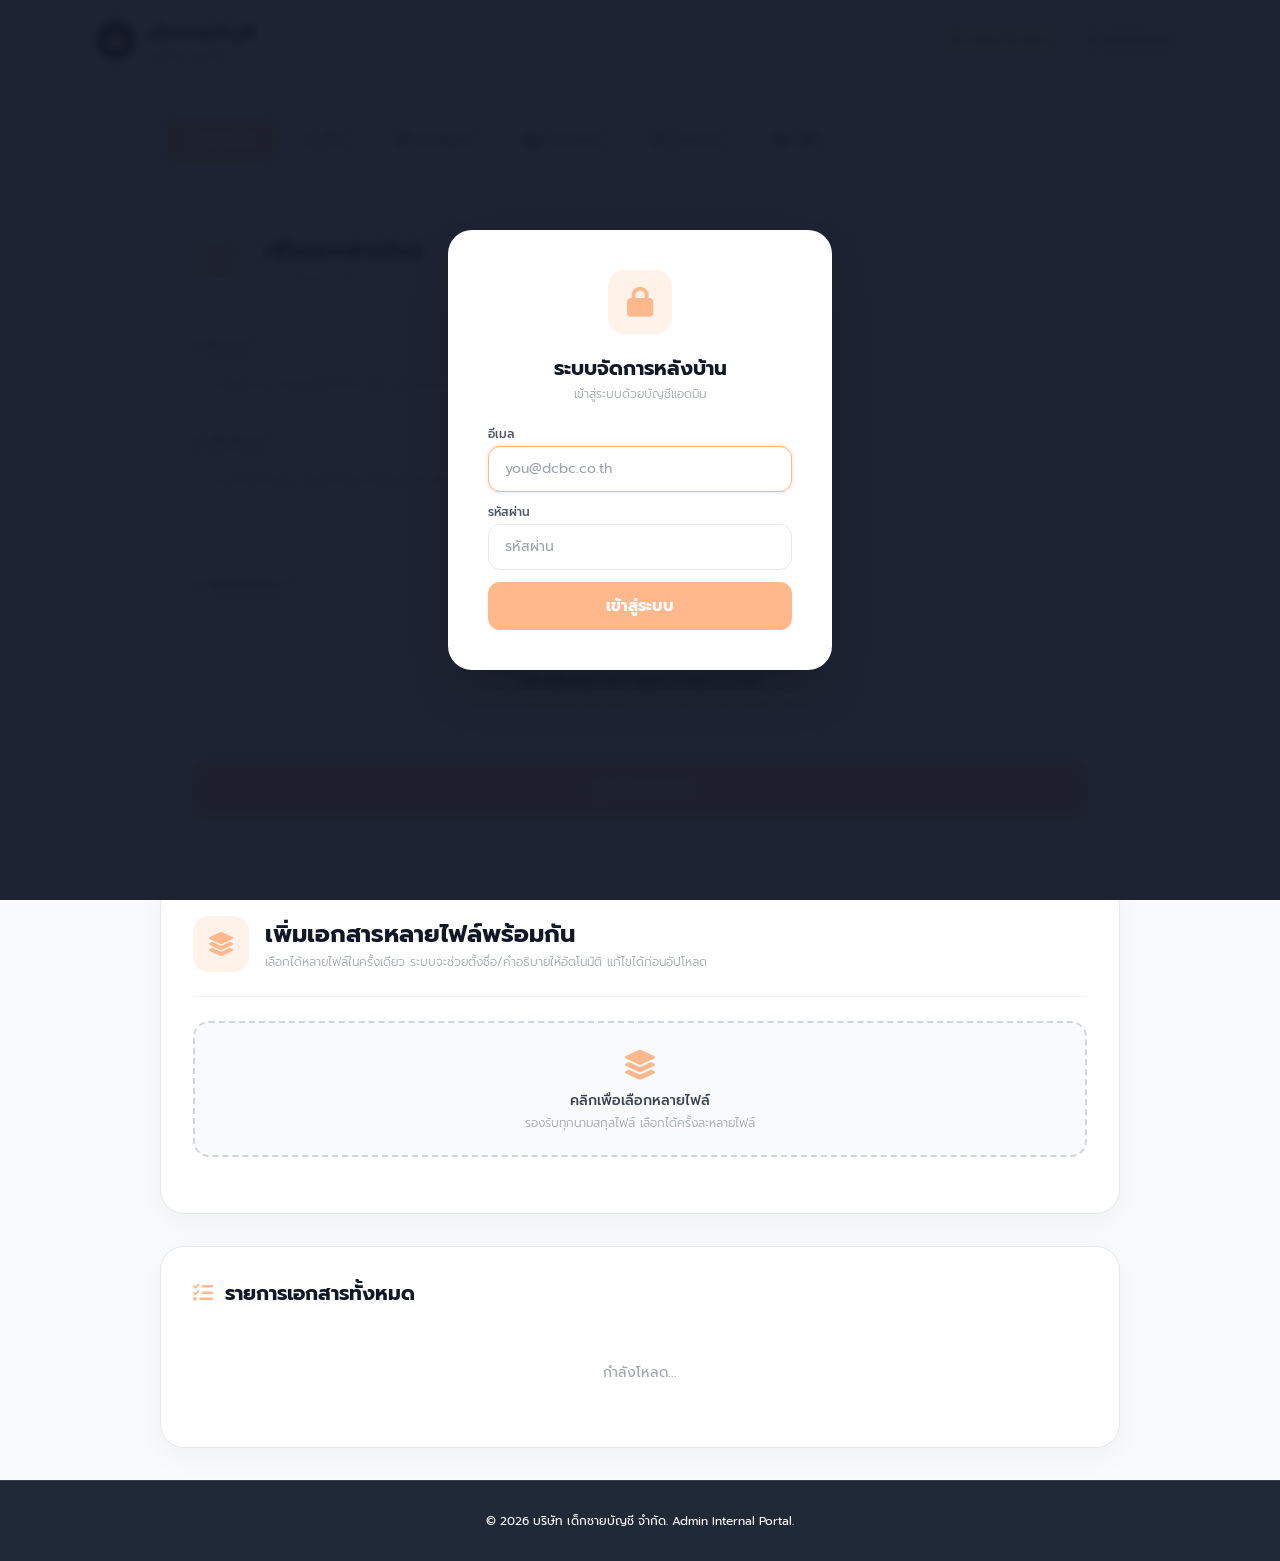
==== commit 6a946c4f: "fix: accessibility, SEO, and performance issues across all non-CRM pages Ran a full accessibility/SE" ====
--- a/adminupload/index.html
+++ b/adminupload/index.html
@@ -13,10 +13,13 @@
     <!-- Google Fonts -->
     <link rel="preconnect" href="https://fonts.googleapis.com">
     <link rel="preconnect" href="https://fonts.gstatic.com" crossorigin>
+    <link rel="preconnect" href="https://cdnjs.cloudflare.com" crossorigin>
     <link href="https://fonts.googleapis.com/css2?family=Prompt:wght@300;400;500;600;700&display=swap" rel="stylesheet">
 
-    <!-- FontAwesome -->
-    <link rel="stylesheet" href="https://cdnjs.cloudflare.com/ajax/libs/font-awesome/6.4.0/css/all.min.css">
+    <!-- FontAwesome: loaded without blocking first paint -->
+    <link rel="stylesheet" href="https://cdnjs.cloudflare.com/ajax/libs/font-awesome/6.4.0/css/all.min.css"
+          media="print" onload="this.media='all'">
+    <noscript><link rel="stylesheet" href="https://cdnjs.cloudflare.com/ajax/libs/font-awesome/6.4.0/css/all.min.css"></noscript>
 
     <!-- Compiled Tailwind stylesheet, rebuilt fresh on every deploy (see
          scripts/tailwind.site.js) — not the Play CDN, which is JavaScript
@@ -38,24 +41,24 @@
 <body class="text-brand-text bg-gray-50 antialiased flex flex-col min-h-screen">
 
     <!-- Login Overlay -->
-    <div id="admin-lock-overlay" class="fixed inset-0 z-[9999] bg-gray-900/95 backdrop-blur-sm flex items-center justify-center p-4">
+    <div id="admin-lock-overlay" role="dialog" aria-modal="true" aria-labelledby="admin-lock-title" class="fixed inset-0 z-[9999] bg-gray-900/95 backdrop-blur-sm flex items-center justify-center p-4">
         <div class="bg-white rounded-3xl shadow-2xl p-8 md:p-10 max-w-sm w-full text-center">
             <div class="w-16 h-16 bg-brand-light text-brand rounded-2xl flex items-center justify-center text-3xl mx-auto mb-5">
                 <i class="fa-solid fa-lock"></i>
             </div>
-            <h1 class="text-xl font-bold text-gray-900 mb-1">ระบบจัดการหลังบ้าน</h1>
+            <h1 id="admin-lock-title" class="text-xl font-bold text-gray-900 mb-1">ระบบจัดการหลังบ้าน</h1>
             <p class="text-xs text-gray-400 font-light mb-6">เข้าสู่ระบบด้วยบัญชีแอดมิน</p>
             <form id="admin-lock-form" class="space-y-3 text-left">
                 <div>
-                    <label class="block text-xs font-medium text-gray-600 mb-1">อีเมล</label>
+                    <label for="admin-lock-email" class="block text-xs font-medium text-gray-600 mb-1">อีเมล</label>
                     <input type="email" id="admin-lock-email" required autocomplete="username" class="w-full px-4 py-3 border border-gray-200 rounded-xl focus:ring-2 focus:ring-brand-light focus:border-brand outline-none transition-all text-sm" placeholder="you@dcbc.co.th">
                 </div>
                 <div>
-                    <label class="block text-xs font-medium text-gray-600 mb-1">รหัสผ่าน</label>
+                    <label for="admin-lock-password" class="block text-xs font-medium text-gray-600 mb-1">รหัสผ่าน</label>
                     <input type="password" id="admin-lock-password" required autocomplete="current-password" class="w-full px-4 py-3 border border-gray-200 rounded-xl focus:ring-2 focus:ring-brand-light focus:border-brand outline-none transition-all text-sm" placeholder="รหัสผ่าน">
                 </div>
                 <button type="submit" id="admin-lock-submit" class="w-full py-3 bg-brand text-white rounded-xl font-bold hover:bg-brand-dark transition-all disabled:opacity-60">เข้าสู่ระบบ</button>
-                <p id="admin-lock-error" class="hidden text-red-500 text-xs text-center">อีเมลหรือรหัสผ่านไม่ถูกต้อง กรุณาลองใหม่</p>
+                <p id="admin-lock-error" role="alert" class="hidden text-red-500 text-xs text-center">อีเมลหรือรหัสผ่านไม่ถูกต้อง กรุณาลองใหม่</p>
             </form>
         </div>
     </div>
@@ -130,7 +133,7 @@
                             <i class="fa-solid fa-file-arrow-up"></i>
                         </div>
                         <div>
-                            <h1 id="doc-form-title" class="text-2xl font-bold text-gray-900">เพิ่มเอกสารใหม่</h1>
+                            <h2 id="doc-form-title" class="text-2xl font-bold text-gray-900">เพิ่มเอกสารใหม่</h2>
                             <p class="text-xs text-gray-400 font-light mt-1">เอกสารที่เพิ่มจะแสดงในหน้า "ระบบเอกสารลูกค้า" ทันที</p>
                         </div>
                     </div>
@@ -139,12 +142,12 @@
                         <input type="hidden" id="editing-doc-id" value="">
 
                         <div>
-                            <label class="block text-sm font-medium text-gray-700 mb-1.5">1. ชื่องาน <span class="text-red-500">*</span></label>
+                            <label for="job-title" class="block text-sm font-medium text-gray-700 mb-1.5">1. ชื่องาน <span class="text-red-500">*</span></label>
                             <input type="text" id="job-title" required class="w-full px-4 py-3 border border-gray-200 rounded-xl focus:ring-2 focus:ring-brand-light focus:border-brand outline-none transition-all text-sm" placeholder="ระบุชื่องาน หรือชื่อเอกสาร เช่น สรุปงบการเงินประจำปี 2026">
                         </div>
 
                         <div>
-                            <label class="block text-sm font-medium text-gray-700 mb-1.5">2. คำอธิบาย <span class="text-red-500">*</span></label>
+                            <label for="job-description" class="block text-sm font-medium text-gray-700 mb-1.5">2. คำอธิบาย <span class="text-red-500">*</span></label>
                             <textarea id="job-description" required rows="3" class="w-full px-4 py-3 border border-gray-200 rounded-xl focus:ring-2 focus:ring-brand-light focus:border-brand outline-none transition-all text-sm resize-none" placeholder="ระบุรายละเอียด หรือคำอธิบายเพิ่มเติมเกี่ยวกับงานหรือเอกสารนี้..."></textarea>
                         </div>
 
@@ -154,7 +157,7 @@
                                 <span id="file-optional-note" class="hidden text-xs text-gray-400 font-light">(เว้นว่างได้ถ้าไม่ต้องการเปลี่ยนไฟล์เดิม)</span>
                             </label>
 
-                            <div id="drop-zone" class="border-2 border-dashed border-gray-300 hover:border-brand rounded-2xl p-6 text-center bg-gray-50 transition-colors cursor-pointer" onclick="document.getElementById('admin-file').click()">
+                            <div id="drop-zone" role="button" tabindex="0" class="border-2 border-dashed border-gray-300 hover:border-brand rounded-2xl p-6 text-center bg-gray-50 transition-colors cursor-pointer" onclick="document.getElementById('admin-file').click()" onkeydown="if(event.key==='Enter'||event.key===' '){event.preventDefault();document.getElementById('admin-file').click();}">
                                 <input type="file" id="admin-file" class="hidden" onchange="previewAdminFile(event)">
 
                                 <div id="admin-upload-idle">
@@ -184,7 +187,7 @@
                                 ยกเลิก
                             </button>
                         </div>
-                        <p id="admin-form-error" class="hidden text-red-500 text-xs text-center">เกิดข้อผิดพลาด กรุณาลองใหม่อีกครั้ง</p>
+                        <p id="admin-form-error" role="alert" class="hidden text-red-500 text-xs text-center">เกิดข้อผิดพลาด กรุณาลองใหม่อีกครั้ง</p>
                     </form>
                 </div>
 
@@ -195,12 +198,12 @@
                             <i class="fa-solid fa-layer-group"></i>
                         </div>
                         <div>
-                            <h1 class="text-2xl font-bold text-gray-900">เพิ่มเอกสารหลายไฟล์พร้อมกัน</h1>
+                            <h2 class="text-2xl font-bold text-gray-900">เพิ่มเอกสารหลายไฟล์พร้อมกัน</h2>
                             <p class="text-xs text-gray-400 font-light mt-1">เลือกได้หลายไฟล์ในครั้งเดียว ระบบจะช่วยตั้งชื่อ/คำอธิบายให้อัตโนมัติ แก้ไขได้ก่อนอัปโหลด</p>
                         </div>
                     </div>
 
-                    <div id="bulk-drop-zone" class="border-2 border-dashed border-gray-300 hover:border-brand rounded-2xl p-6 text-center bg-gray-50 transition-colors cursor-pointer" onclick="document.getElementById('bulk-file-input').click()">
+                    <div id="bulk-drop-zone" role="button" tabindex="0" class="border-2 border-dashed border-gray-300 hover:border-brand rounded-2xl p-6 text-center bg-gray-50 transition-colors cursor-pointer" onclick="document.getElementById('bulk-file-input').click()" onkeydown="if(event.key==='Enter'||event.key===' '){event.preventDefault();document.getElementById('bulk-file-input').click();}">
                         <input type="file" id="bulk-file-input" multiple class="hidden" onchange="handleBulkFileSelect(event)">
                         <i class="fa-solid fa-layer-group text-3xl text-brand mb-2"></i>
                         <p class="text-gray-700 text-sm font-medium">คลิกเพื่อเลือกหลายไฟล์</p>
@@ -249,7 +252,7 @@
                         </div>
                     </div>
                     <div class="flex items-center gap-2 mt-3">
-                        <input type="text" id="review-link-display" readonly value="https://www.dcbc.co.th/review" onclick="this.select()" class="flex-1 px-3 py-2 bg-gray-50 border border-gray-200 rounded-xl text-xs text-gray-600 font-mono">
+                        <input type="text" id="review-link-display" aria-label="ลิงก์หน้ารีวิว" readonly value="https://www.dcbc.co.th/review" onclick="this.select()" class="flex-1 px-3 py-2 bg-gray-50 border border-gray-200 rounded-xl text-xs text-gray-600 font-mono">
                     </div>
                     <p class="text-[11px] text-gray-400 mt-1.5">ถ้ากดปุ่ม "คัดลอกลิงก์" แล้วไม่ได้ผล ให้กดที่ช่องลิงก์ด้านบนเพื่อเลือกข้อความทั้งหมด แล้วกด Ctrl+C (หรือกดค้างแล้วเลือก "คัดลอก" บนมือถือ)</p>
                     <p id="copy-link-feedback" class="hidden text-green-600 text-xs font-medium mt-2">คัดลอกลิงก์แล้ว ✓</p>
@@ -284,7 +287,7 @@
                             <i class="fa-solid fa-key"></i>
                         </div>
                         <div>
-                            <h1 id="code-form-title" class="text-2xl font-bold text-gray-900">เพิ่มรหัสลูกค้าใหม่</h1>
+                            <h2 id="code-form-title" class="text-2xl font-bold text-gray-900">เพิ่มรหัสลูกค้าใหม่</h2>
                             <p class="text-xs text-gray-400 font-light mt-1">รหัสนี้ใช้ล็อกอินเข้าหน้า "ระบบเอกสารลูกค้า" (/portal)</p>
                         </div>
                     </div>
@@ -293,12 +296,12 @@
                         <input type="hidden" id="editing-code-id" value="">
 
                         <div>
-                            <label class="block text-sm font-medium text-gray-700 mb-1.5">1. รหัส 4 หลัก <span class="text-red-500">*</span></label>
+                            <label for="code-value" class="block text-sm font-medium text-gray-700 mb-1.5">1. รหัส 4 หลัก <span class="text-red-500">*</span></label>
                             <input type="text" id="code-value" required maxlength="4" class="w-full px-4 py-3 border border-gray-200 rounded-xl focus:ring-2 focus:ring-brand-light focus:border-brand outline-none transition-all text-sm uppercase tracking-widest font-bold" placeholder="เช่น DCBC">
                         </div>
 
                         <div>
-                            <label class="block text-sm font-medium text-gray-700 mb-1.5">2. ชื่อลูกค้า (สำหรับจดจำ)</label>
+                            <label for="code-client-name" class="block text-sm font-medium text-gray-700 mb-1.5">2. ชื่อลูกค้า (สำหรับจดจำ)</label>
                             <input type="text" id="code-client-name" class="w-full px-4 py-3 border border-gray-200 rounded-xl focus:ring-2 focus:ring-brand-light focus:border-brand outline-none transition-all text-sm" placeholder="เช่น บริษัท เอบีซี จำกัด (ไม่บังคับ)">
                         </div>
 
@@ -310,7 +313,7 @@
                                 ยกเลิก
                             </button>
                         </div>
-                        <p id="code-form-error" class="hidden text-red-500 text-xs text-center">เกิดข้อผิดพลาด กรุณาลองใหม่อีกครั้ง</p>
+                        <p id="code-form-error" role="alert" class="hidden text-red-500 text-xs text-center">เกิดข้อผิดพลาด กรุณาลองใหม่อีกครั้ง</p>
                     </form>
                 </div>
 
@@ -334,7 +337,7 @@
                     </h2>
                     <p class="text-[11px] text-gray-400 font-light mb-3">หน้านี้ไม่มีลิงก์จากหน้าใดในเว็บไซต์ ต้องส่งลิงก์นี้ให้ลูกค้าโดยตรงเท่านั้น</p>
                     <div class="flex items-center gap-2">
-                        <input type="text" id="download-link-display" readonly value="https://www.dcbc.co.th/program/downloader" onclick="this.select()" class="flex-1 px-3 py-2 bg-gray-50 border border-gray-200 rounded-xl text-xs text-gray-600 font-mono">
+                        <input type="text" id="download-link-display" aria-label="ลิงก์หน้าดาวน์โหลด" readonly value="https://www.dcbc.co.th/program/downloader" onclick="this.select()" class="flex-1 px-3 py-2 bg-gray-50 border border-gray-200 rounded-xl text-xs text-gray-600 font-mono">
                         <button onclick="copyDownloadLink()" class="px-4 py-2.5 bg-gray-100 hover:bg-brand-light hover:text-brand text-gray-700 text-xs font-medium rounded-xl transition-colors border border-gray-200 flex items-center gap-2 flex-shrink-0">
                             <i class="fa-regular fa-copy"></i> คัดลอก
                         </button>
@@ -350,7 +353,7 @@
                             <i class="fa-solid fa-cloud-arrow-up"></i>
                         </div>
                         <div>
-                            <h1 id="release-form-title" class="text-2xl font-bold text-gray-900">อัปโหลดเวอร์ชันใหม่</h1>
+                            <h2 id="release-form-title" class="text-2xl font-bold text-gray-900">อัปโหลดเวอร์ชันใหม่</h2>
                             <p class="text-xs text-gray-400 font-light mt-1">เวอร์ชันที่เผยแพร่ล่าสุดจะแสดงบนหน้าดาวน์โหลด และโปรแกรมจะเห็นว่ามีอัปเดต</p>
                         </div>
                     </div>
@@ -359,12 +362,12 @@
                         <input type="hidden" id="editing-release-id" value="">
 
                         <div>
-                            <label class="block text-sm font-medium text-gray-700 mb-1.5">1. เลขเวอร์ชัน <span class="text-red-500">*</span></label>
+                            <label for="release-version-input" class="block text-sm font-medium text-gray-700 mb-1.5">1. เลขเวอร์ชัน <span class="text-red-500">*</span></label>
                             <input type="text" id="release-version-input" required class="w-full px-4 py-3 border border-gray-200 rounded-xl focus:ring-2 focus:ring-brand-light focus:border-brand outline-none transition-all text-sm" placeholder="เช่น 1.0.0">
                         </div>
 
                         <div>
-                            <label class="block text-sm font-medium text-gray-700 mb-1.5">2. รายละเอียดเวอร์ชันนี้ <span class="text-gray-400 font-light text-xs">(ไม่บังคับ)</span></label>
+                            <label for="release-notes-input" class="block text-sm font-medium text-gray-700 mb-1.5">2. รายละเอียดเวอร์ชันนี้ <span class="text-gray-400 font-light text-xs">(ไม่บังคับ)</span></label>
                             <textarea id="release-notes-input" rows="3" class="w-full px-4 py-3 border border-gray-200 rounded-xl focus:ring-2 focus:ring-brand-light focus:border-brand outline-none transition-all text-sm resize-none" placeholder="เช่น แก้ไขปัญหาดาวน์โหลดค้าง / เพิ่มการรองรับไฟล์ Excel"></textarea>
                         </div>
 
@@ -379,7 +382,7 @@
                                     <span id="release-file-required-star" class="text-red-500">*</span>
                                     <span id="release-file-optional-note" class="hidden text-gray-400 font-light">(เว้นว่างได้ถ้าไม่ต้องการเปลี่ยนไฟล์เดิม)</span>
                                 </div>
-                                <div class="border-2 border-dashed border-gray-300 hover:border-brand rounded-2xl p-6 text-center bg-gray-50 transition-colors cursor-pointer" onclick="document.getElementById('release-file').click()">
+                                <div role="button" tabindex="0" class="border-2 border-dashed border-gray-300 hover:border-brand rounded-2xl p-6 text-center bg-gray-50 transition-colors cursor-pointer" onclick="document.getElementById('release-file').click()" onkeydown="if(event.key==='Enter'||event.key===' '){event.preventDefault();document.getElementById('release-file').click();}">
                                     <input type="file" id="release-file" class="hidden" onchange="previewReleaseFile(event)">
                                     <div id="release-upload-idle">
                                         <i class="fa-solid fa-file-zipper text-3xl text-brand mb-2"></i>
@@ -415,7 +418,7 @@
                             </button>
                             <button type="button" id="cancel-edit-release-btn" onclick="cancelEditRelease()" class="hidden px-6 py-4 bg-gray-100 text-gray-600 rounded-xl font-medium hover:bg-gray-200 transition-colors">ยกเลิก</button>
                         </div>
-                        <p id="release-form-error" class="hidden text-red-500 text-xs text-center"></p>
+                        <p id="release-form-error" role="alert" class="hidden text-red-500 text-xs text-center"></p>
                     </form>
                 </div>
 
@@ -439,7 +442,7 @@
                             <i class="fa-regular fa-newspaper"></i>
                         </div>
                         <div>
-                            <h1 id="article-form-title" class="text-2xl font-bold text-gray-900">เขียนบทความใหม่</h1>
+                            <h2 id="article-form-title" class="text-2xl font-bold text-gray-900">เขียนบทความใหม่</h2>
                             <p class="text-xs text-gray-400 font-light mt-1">บทความที่เผยแพร่จะขึ้นเว็บภายใน 1 ชั่วโมง (ระบบสร้างหน้าใหม่อัตโนมัติ)</p>
                         </div>
                     </div>
@@ -448,13 +451,13 @@
                         <input type="hidden" id="editing-article-id" value="">
 
                         <div>
-                            <label class="block text-sm font-medium text-gray-700 mb-1.5">1. หัวข้อบทความ <span class="text-red-500">*</span></label>
+                            <label for="article-title" class="block text-sm font-medium text-gray-700 mb-1.5">1. หัวข้อบทความ <span class="text-red-500">*</span></label>
                             <input type="text" id="article-title" required oninput="maybeAutoSlug()" class="w-full px-4 py-3 border border-gray-200 rounded-xl focus:ring-2 focus:ring-brand-light focus:border-brand outline-none transition-all text-sm" placeholder="เช่น รายได้เท่าไหร่ต้องจดทะเบียน VAT? สรุปเกณฑ์ปี 2569">
                             <p class="text-[11px] text-gray-400 mt-1.5 font-light">ตั้งหัวข้อให้ตรงกับที่คนพิมพ์ค้นหาจริง จะถูกเจอง่ายกว่าหัวข้อกวนๆ แบบโพสต์ Facebook</p>
                         </div>
 
                         <div>
-                            <label class="block text-sm font-medium text-gray-700 mb-1.5">2. ลิงก์หน้าบทความ (slug) <span class="text-red-500">*</span></label>
+                            <label for="article-slug" class="block text-sm font-medium text-gray-700 mb-1.5">2. ลิงก์หน้าบทความ (slug) <span class="text-red-500">*</span></label>
                             <div class="flex items-center gap-2">
                                 <span class="text-xs text-gray-400 font-mono flex-shrink-0">/articles/</span>
                                 <input type="text" id="article-slug" required pattern="[a-z0-9\-]+" class="flex-1 px-4 py-3 border border-gray-200 rounded-xl focus:ring-2 focus:ring-brand-light focus:border-brand outline-none transition-all text-sm font-mono" placeholder="vat-threshold-2569">
@@ -463,12 +466,12 @@
                         </div>
 
                         <div>
-                            <label class="block text-sm font-medium text-gray-700 mb-1.5">3. คำโปรย <span class="text-gray-400 font-light text-xs">(สรุปสั้นๆ 1-2 บรรทัด แสดงในหน้ารวมและผลค้นหา Google)</span></label>
+                            <label for="article-excerpt" class="block text-sm font-medium text-gray-700 mb-1.5">3. คำโปรย <span class="text-gray-400 font-light text-xs">(สรุปสั้นๆ 1-2 บรรทัด แสดงในหน้ารวมและผลค้นหา Google)</span></label>
                             <textarea id="article-excerpt" rows="2" class="w-full px-4 py-3 border border-gray-200 rounded-xl focus:ring-2 focus:ring-brand-light focus:border-brand outline-none transition-all text-sm resize-none" placeholder="สรุปเกณฑ์รายได้ที่ต้องจด VAT พร้อมสิ่งที่ต้องเตรียม"></textarea>
                         </div>
 
                         <div>
-                            <label class="block text-sm font-medium text-gray-700 mb-1.5">4. เนื้อหา <span class="text-red-500">*</span></label>
+                            <label for="article-content" class="block text-sm font-medium text-gray-700 mb-1.5">4. เนื้อหา <span class="text-red-500">*</span></label>
                             <textarea id="article-content" required rows="14" class="w-full px-4 py-3 border border-gray-200 rounded-xl focus:ring-2 focus:ring-brand-light focus:border-brand outline-none transition-all text-sm resize-y font-light leading-relaxed" placeholder="วางข้อความจากโพสต์ Facebook แล้วเกลาได้เลย&#10;&#10;## หัวข้อย่อย&#10;&#10;- รายการที่ 1&#10;- รายการที่ 2&#10;&#10;ใช้ **ตัวหนา** ได้ ลิงก์วางทั้ง URL ระบบจะทำให้กดได้เอง"></textarea>
                             <p class="text-[11px] text-gray-400 mt-1.5 font-light">
                                 จัดรูปแบบได้: <code class="bg-gray-100 px-1 rounded">## หัวข้อ</code> ·
@@ -497,7 +500,7 @@
                         </div>
 
                         <div>
-                            <label class="block text-sm font-medium text-gray-700 mb-1.5">5. ลิงก์โพสต์ Facebook ต้นฉบับ <span class="text-gray-400 font-light text-xs">(ไม่บังคับ)</span></label>
+                            <label for="article-source" class="block text-sm font-medium text-gray-700 mb-1.5">5. ลิงก์โพสต์ Facebook ต้นฉบับ <span class="text-gray-400 font-light text-xs">(ไม่บังคับ)</span></label>
                             <input type="url" id="article-source" class="w-full px-4 py-3 border border-gray-200 rounded-xl focus:ring-2 focus:ring-brand-light focus:border-brand outline-none transition-all text-sm" placeholder="https://www.facebook.com/...">
                         </div>
 
@@ -505,7 +508,7 @@
                             <label class="block text-sm font-medium text-gray-700 mb-1.5">
                                 6. รูปหน้าปก <span id="article-cover-note" class="text-gray-400 font-light text-xs">(ไม่บังคับ แต่ช่วยให้น่าคลิกกว่ามาก)</span>
                             </label>
-                            <div class="border-2 border-dashed border-gray-300 hover:border-brand rounded-2xl p-6 text-center bg-gray-50 transition-colors cursor-pointer" onclick="document.getElementById('article-cover').click()">
+                            <div role="button" tabindex="0" class="border-2 border-dashed border-gray-300 hover:border-brand rounded-2xl p-6 text-center bg-gray-50 transition-colors cursor-pointer" onclick="document.getElementById('article-cover').click()" onkeydown="if(event.key==='Enter'||event.key===' '){event.preventDefault();document.getElementById('article-cover').click();}">
                                 <input type="file" id="article-cover" accept="image/*" class="hidden" onchange="previewArticleCover(event)">
                                 <div id="article-cover-idle">
                                     <i class="fa-regular fa-image text-3xl text-brand mb-2"></i>
@@ -530,7 +533,7 @@
                             </button>
                             <button type="button" id="cancel-edit-article-btn" onclick="cancelEditArticle()" class="hidden px-6 py-4 bg-gray-100 text-gray-600 rounded-xl font-medium hover:bg-gray-200 transition-colors">ยกเลิก</button>
                         </div>
-                        <p id="article-form-error" class="hidden text-red-500 text-xs text-center"></p>
+                        <p id="article-form-error" role="alert" class="hidden text-red-500 text-xs text-center"></p>
                         <p id="article-form-success" class="hidden text-green-600 text-xs text-center font-medium"></p>
                     </form>
                 </div>
@@ -555,19 +558,19 @@
                             <i class="fa-solid fa-user-plus"></i>
                         </div>
                         <div>
-                            <h1 class="text-2xl font-bold text-gray-900">เชิญผู้ใช้ใหม่</h1>
+                            <h2 class="text-2xl font-bold text-gray-900">เชิญผู้ใช้ใหม่</h2>
                             <p class="text-xs text-gray-400 font-light mt-1">กำหนดสิทธิ์ล่วงหน้า แล้วส่งคำเชิญทางอีเมล — ผู้ถูกเชิญตั้งรหัสผ่านเอง</p>
                         </div>
                     </div>
 
                     <form id="admin-invite-form" class="space-y-5">
                         <div>
-                            <label class="block text-sm font-medium text-gray-700 mb-1.5">อีเมล <span class="text-red-500">*</span></label>
+                            <label for="invite-email" class="block text-sm font-medium text-gray-700 mb-1.5">อีเมล <span class="text-red-500">*</span></label>
                             <input type="email" id="invite-email" required class="w-full px-4 py-3 border border-gray-200 rounded-xl focus:ring-2 focus:ring-brand-light focus:border-brand outline-none transition-all text-sm" placeholder="ชื่อ@dcbc.co.th">
                         </div>
 
                         <div>
-                            <label class="block text-sm font-medium text-gray-700 mb-1.5">ชื่อที่แสดง <span class="text-gray-400 font-light text-xs">(ไม่บังคับ)</span></label>
+                            <label for="invite-name" class="block text-sm font-medium text-gray-700 mb-1.5">ชื่อที่แสดง <span class="text-gray-400 font-light text-xs">(ไม่บังคับ)</span></label>
                             <input type="text" id="invite-name" class="w-full px-4 py-3 border border-gray-200 rounded-xl focus:ring-2 focus:ring-brand-light focus:border-brand outline-none transition-all text-sm" placeholder="เช่น คุณสมชาย (ฝ่ายบัญชี)">
                         </div>
 
@@ -579,7 +582,7 @@
                         <button type="submit" id="invite-submit-btn" class="w-full py-4 bg-brand text-white rounded-xl font-bold hover:bg-brand-dark transition-all shadow-[0_4px_15px_rgb(255,184,140,0.4)] flex items-center justify-center gap-2 disabled:opacity-60">
                             <i class="fa-solid fa-paper-plane"></i> <span id="invite-submit-label">บันทึกคำเชิญ</span>
                         </button>
-                        <p id="invite-error" class="hidden text-red-500 text-xs text-center"></p>
+                        <p id="invite-error" role="alert" class="hidden text-red-500 text-xs text-center"></p>
                         <p id="invite-success" class="hidden text-green-600 text-xs text-center font-medium"></p>
                     </form>
 
@@ -629,10 +632,11 @@
         <p>&copy; 2026 บริษัท เด็กชายบัญชี จำกัด. Admin Internal Portal.</p>
     </footer>
 
-    <!-- Supabase + QR Code libraries -->
-    <script src="https://cdn.jsdelivr.net/npm/@supabase/supabase-js@2"></script>
+    <!-- Supabase. The QR Code library (qrcodejs) is loaded on demand from
+         downloadReviewQr() instead of here, since it's only ever used if an
+         admin opens the Reviews tab and clicks "ดาวน์โหลด QR Code". -->
+    <script src="https://cdn.jsdelivr.net/npm/@supabase/supabase-js@2.116.0"></script>
     <script src="/supabase-client.js?v=5"></script>
-    <script src="https://cdnjs.cloudflare.com/ajax/libs/qrcodejs/1.0.0/qrcode.min.js"></script>
 
     <script>
         const REVIEW_LINK_URL = 'https://www.dcbc.co.th/review';
@@ -654,6 +658,7 @@
         const lockPassword = document.getElementById('admin-lock-password');
         const lockError = document.getElementById('admin-lock-error');
         const lockSubmitBtn = document.getElementById('admin-lock-submit');
+        lockEmail.focus();
 
         // Which permission each tab needs. The gating below only decides what
         // is worth *showing* — the database refuses the actual reads and writes
@@ -1027,7 +1032,7 @@
                         <p class="text-xs text-gray-400 font-light truncate flex-1">
                             <i class="fa-solid fa-file-lines mr-1"></i> ${escapeHtml(entry.file.name)} · ${dcbcFormatBytes(entry.file.size)}
                         </p>
-                        <button type="button" onclick="removeBulkFile(${i})" class="text-red-400 hover:text-red-600 text-xs flex-shrink-0"><i class="fa-solid fa-xmark"></i></button>
+                        <button type="button" onclick="removeBulkFile(${i})" aria-label="ลบไฟล์นี้ออก" class="text-red-400 hover:text-red-600 text-xs flex-shrink-0"><i class="fa-solid fa-xmark"></i></button>
                     </div>
                     <input type="text" value="${escapeHtml(entry.title)}" oninput="updateBulkField(${i}, 'title', this.value)" placeholder="ชื่องาน" class="w-full px-3 py-2 border border-gray-200 rounded-lg text-sm focus:ring-2 focus:ring-brand-light focus:border-brand outline-none">
                     <textarea rows="2" oninput="updateBulkField(${i}, 'description', this.value)" placeholder="คำอธิบาย" class="w-full px-3 py-2 border border-gray-200 rounded-lg text-sm resize-none focus:ring-2 focus:ring-brand-light focus:border-brand outline-none">${escapeHtml(entry.description)}</textarea>
@@ -1118,8 +1123,8 @@
                 <li class="flex flex-col sm:flex-row sm:items-center justify-between p-4 bg-gray-50 rounded-2xl border border-gray-100 gap-3">
                     <div class="flex items-start gap-3 min-w-0">
                         <div class="flex flex-col gap-0.5 flex-shrink-0 mt-0.5">
-                            <button onclick="moveDocument('${doc.id}', 'up')" ${idx === 0 ? 'disabled' : ''} class="w-6 h-5 flex items-center justify-center text-gray-400 hover:text-brand disabled:opacity-25 disabled:hover:text-gray-400 disabled:cursor-not-allowed"><i class="fa-solid fa-chevron-up text-xs"></i></button>
-                            <button onclick="moveDocument('${doc.id}', 'down')" ${idx === data.length - 1 ? 'disabled' : ''} class="w-6 h-5 flex items-center justify-center text-gray-400 hover:text-brand disabled:opacity-25 disabled:hover:text-gray-400 disabled:cursor-not-allowed"><i class="fa-solid fa-chevron-down text-xs"></i></button>
+                            <button onclick="moveDocument('${doc.id}', 'up')" ${idx === 0 ? 'disabled' : ''} aria-label="เลื่อนขึ้น" class="w-6 h-5 flex items-center justify-center text-gray-400 hover:text-brand disabled:opacity-25 disabled:hover:text-gray-400 disabled:cursor-not-allowed"><i class="fa-solid fa-chevron-up text-xs"></i></button>
+                            <button onclick="moveDocument('${doc.id}', 'down')" ${idx === data.length - 1 ? 'disabled' : ''} aria-label="เลื่อนลง" class="w-6 h-5 flex items-center justify-center text-gray-400 hover:text-brand disabled:opacity-25 disabled:hover:text-gray-400 disabled:cursor-not-allowed"><i class="fa-solid fa-chevron-down text-xs"></i></button>
                         </div>
                         <div class="w-10 h-10 rounded-xl ${bg} ${text} flex items-center justify-center flex-shrink-0 mt-0.5">
                             <i class="${icon} text-xl"></i>
@@ -1212,7 +1217,25 @@
             });
         }
 
-        function downloadReviewQr() {
+        // Loaded on first use rather than unconditionally on page load, since
+        // most admin sessions never touch this button.
+        let qrCodeJsPromise = null;
+        function loadQrCodeJs() {
+            if (window.QRCode) return Promise.resolve();
+            if (!qrCodeJsPromise) {
+                qrCodeJsPromise = new Promise((resolve, reject) => {
+                    const script = document.createElement('script');
+                    script.src = 'https://cdnjs.cloudflare.com/ajax/libs/qrcodejs/1.0.0/qrcode.min.js';
+                    script.onload = resolve;
+                    script.onerror = reject;
+                    document.head.appendChild(script);
+                });
+            }
+            return qrCodeJsPromise;
+        }
+
+        async function downloadReviewQr() {
+            await loadQrCodeJs();
             const target = document.getElementById('qr-render-target');
             target.innerHTML = '';
             new QRCode(target, { text: REVIEW_LINK_URL, width: 320, height: 320 });
@@ -2125,7 +2148,7 @@
                     </div>
 
                     <div class="mb-4">
-                        <label class="block text-xs font-medium text-gray-600 mb-1.5">ชื่อที่แสดง</label>
+                        <label for="uname-${u.id}" class="block text-xs font-medium text-gray-600 mb-1.5">ชื่อที่แสดง</label>
                         <input type="text" id="uname-${u.id}" value="${escapeHtml(u.display_name || '')}" placeholder="เช่น คุณสมชาย (ฝ่ายบัญชี)" class="w-full px-3 py-2 border border-gray-200 rounded-xl text-sm focus:ring-2 focus:ring-brand-light focus:border-brand outline-none">
                     </div>
 
--- a/site.css
+++ b/site.css
@@ -1 +1 @@
-*,:after,:before{--tw-border-spacing-x:0;--tw-border-spacing-y:0;--tw-translate-x:0;--tw-translate-y:0;--tw-rotate:0;--tw-skew-x:0;--tw-skew-y:0;--tw-scale-x:1;--tw-scale-y:1;--tw-pan-x: ;--tw-pan-y: ;--tw-pinch-zoom: ;--tw-scroll-snap-strictness:proximity;--tw-gradient-from-position: ;--tw-gradient-via-position: ;--tw-gradient-to-position: ;--tw-ordinal: ;--tw-slashed-zero: ;--tw-numeric-figure: ;--tw-numeric-spacing: ;--tw-numeric-fraction: ;--tw-ring-inset: ;--tw-ring-offset-width:0px;--tw-ring-offset-color:#fff;--tw-ring-color:rgba(59,130,246,.5);--tw-ring-offset-shadow:0 0 #0000;--tw-ring-shadow:0 0 #0000;--tw-shadow:0 0 #0000;--tw-shadow-colored:0 0 #0000;--tw-blur: ;--tw-brightness: ;--tw-contrast: ;--tw-grayscale: ;--tw-hue-rotate: ;--tw-invert: ;--tw-saturate: ;--tw-sepia: ;--tw-drop-shadow: ;--tw-backdrop-blur: ;--tw-backdrop-brightness: ;--tw-backdrop-contrast: ;--tw-backdrop-grayscale: ;--tw-backdrop-hue-rotate: ;--tw-backdrop-invert: ;--tw-backdrop-opacity: ;--tw-backdrop-saturate: ;--tw-backdrop-sepia: ;--tw-contain-size: ;--tw-contain-layout: ;--tw-contain-paint: ;--tw-contain-style: }::backdrop{--tw-border-spacing-x:0;--tw-border-spacing-y:0;--tw-translate-x:0;--tw-translate-y:0;--tw-rotate:0;--tw-skew-x:0;--tw-skew-y:0;--tw-scale-x:1;--tw-scale-y:1;--tw-pan-x: ;--tw-pan-y: ;--tw-pinch-zoom: ;--tw-scroll-snap-strictness:proximity;--tw-gradient-from-position: ;--tw-gradient-via-position: ;--tw-gradient-to-position: ;--tw-ordinal: ;--tw-slashed-zero: ;--tw-numeric-figure: ;--tw-numeric-spacing: ;--tw-numeric-fraction: ;--tw-ring-inset: ;--tw-ring-offset-width:0px;--tw-ring-offset-color:#fff;--tw-ring-color:rgba(59,130,246,.5);--tw-ring-offset-shadow:0 0 #0000;--tw-ring-shadow:0 0 #0000;--tw-shadow:0 0 #0000;--tw-shadow-colored:0 0 #0000;--tw-blur: ;--tw-brightness: ;--tw-contrast: ;--tw-grayscale: ;--tw-hue-rotate: ;--tw-invert: ;--tw-saturate: ;--tw-sepia: ;--tw-drop-shadow: ;--tw-backdrop-blur: ;--tw-backdrop-brightness: ;--tw-backdrop-contrast: ;--tw-backdrop-grayscale: ;--tw-backdrop-hue-rotate: ;--tw-backdrop-invert: ;--tw-backdrop-opacity: ;--tw-backdrop-saturate: ;--tw-backdrop-sepia: ;--tw-contain-size: ;--tw-contain-layout: ;--tw-contain-paint: ;--tw-contain-style: }/*! tailwindcss v3.4.19 | MIT License | https://tailwindcss.com*/*,:after,:before{box-sizing:border-box;border:0 solid #e5e7eb}:after,:before{--tw-content:""}:host,html{line-height:1.5;-webkit-text-size-adjust:100%;-moz-tab-size:4;-o-tab-size:4;tab-size:4;font-family:Prompt,sans-serif;font-feature-settings:normal;font-variation-settings:normal;-webkit-tap-highlight-color:transparent}body{margin:0;line-height:inherit}hr{height:0;color:inherit;border-top-width:1px}abbr:where([title]){-webkit-text-decoration:underline dotted;text-decoration:underline dotted}h1,h2,h3,h4,h5,h6{font-size:inherit;font-weight:inherit}a{color:inherit;text-decoration:inherit}b,strong{font-weight:bolder}code,kbd,pre,samp{font-family:ui-monospace,SFMono-Regular,Menlo,Monaco,Consolas,Liberation Mono,Courier New,monospace;font-feature-settings:normal;font-variation-settings:normal;font-size:1em}small{font-size:80%}sub,sup{font-size:75%;line-height:0;position:relative;vertical-align:baseline}sub{bottom:-.25em}sup{top:-.5em}table{text-indent:0;border-color:inherit;border-collapse:collapse}button,input,optgroup,select,textarea{font-family:inherit;font-feature-settings:inherit;font-variation-settings:inherit;font-size:100%;font-weight:inherit;line-height:inherit;letter-spacing:inherit;color:inherit;margin:0;padding:0}button,select{text-transform:none}button,input:where([type=button]),input:where([type=reset]),input:where([type=submit]){-webkit-appearance:button;background-color:transparent;background-image:none}:-moz-focusring{outline:auto}:-moz-ui-invalid{box-shadow:none}progress{vertical-align:baseline}::-webkit-inner-spin-button,::-webkit-outer-spin-button{height:auto}[type=search]{-webkit-appearance:textfield;outline-offset:-2px}::-webkit-search-decoration{-webkit-appearance:none}::-webkit-file-upload-button{-webkit-appearance:button;font:inherit}summary{display:list-item}blockquote,dd,dl,figure,h1,h2,h3,h4,h5,h6,hr,p,pre{margin:0}fieldset{margin:0}fieldset,legend{padding:0}menu,ol,ul{list-style:none;margin:0;padding:0}dialog{padding:0}textarea{resize:vertical}input::-moz-placeholder,textarea::-moz-placeholder{opacity:1;color:#9ca3af}input::placeholder,textarea::placeholder{opacity:1;color:#9ca3af}[role=button],button{cursor:pointer}:disabled{cursor:default}audio,canvas,embed,iframe,img,object,svg,video{display:block;vertical-align:middle}img,video{max-width:100%;height:auto}[hidden]:where(:not([hidden=until-found])){display:none}.container{width:100%}@media (min-width:640px){.container{max-width:640px}}@media (min-width:768px){.container{max-width:768px}}@media (min-width:1024px){.container{max-width:1024px}}@media (min-width:1280px){.container{max-width:1280px}}@media (min-width:1536px){.container{max-width:1536px}}.pointer-events-none{pointer-events:none}.visible{visibility:visible}.invisible{visibility:hidden}.static{position:static}.fixed{position:fixed}.absolute{position:absolute}.relative{position:relative}.sticky{position:sticky}.inset-0{inset:0}.-left-24{left:-6rem}.-right-2{right:-.5rem}.-right-24{right:-6rem}.-top-24{top:-6rem}.-top-3{top:-.75rem}.bottom-0{bottom:0}.left-0{left:0}.right-0{right:0}.top-0{top:0}.top-1\/2{top:50%}.-z-10{z-index:-10}.z-10{z-index:10}.z-50{z-index:50}.z-\[9999\]{z-index:9999}.col-span-full{grid-column:1/-1}.m-auto{margin:auto}.mx-auto{margin-left:auto;margin-right:auto}.-mb-20{margin-bottom:-5rem}.-ml-20{margin-left:-5rem}.-mr-20{margin-right:-5rem}.-mr-4{margin-right:-1rem}.-mt-20{margin-top:-5rem}.-mt-4{margin-top:-1rem}.mb-1{margin-bottom:.25rem}.mb-1\.5{margin-bottom:.375rem}.mb-10{margin-bottom:2.5rem}.mb-12{margin-bottom:3rem}.mb-16{margin-bottom:4rem}.mb-2{margin-bottom:.5rem}.mb-3{margin-bottom:.75rem}.mb-4{margin-bottom:1rem}.mb-5{margin-bottom:1.25rem}.mb-6{margin-bottom:1.5rem}.mb-7{margin-bottom:1.75rem}.mb-8{margin-bottom:2rem}.ml-2{margin-left:.5rem}.ml-6{margin-left:1.5rem}.mr-1{margin-right:.25rem}.mr-1\.5{margin-right:.375rem}.mr-2{margin-right:.5rem}.mt-0\.5{margin-top:.125rem}.mt-1{margin-top:.25rem}.mt-1\.5{margin-top:.375rem}.mt-2{margin-top:.5rem}.mt-3{margin-top:.75rem}.mt-4{margin-top:1rem}.mt-6{margin-top:1.5rem}.mt-8{margin-top:2rem}.mt-auto{margin-top:auto}.block{display:block}.inline-block{display:inline-block}.inline{display:inline}.flex{display:flex}.inline-flex{display:inline-flex}.table{display:table}.grid{display:grid}.hidden{display:none}.h-10{height:2.5rem}.h-12{height:3rem}.h-14{height:3.5rem}.h-16{height:4rem}.h-20{height:5rem}.h-4{height:1rem}.h-44{height:11rem}.h-5{height:1.25rem}.h-56{height:14rem}.h-64{height:16rem}.h-72{height:18rem}.h-9{height:2.25rem}.h-96{height:24rem}.h-auto{height:auto}.h-full{height:100%}.max-h-40{max-height:10rem}.min-h-screen{min-height:100vh}.w-10{width:2.5rem}.w-12{width:3rem}.w-14{width:3.5rem}.w-16{width:4rem}.w-20{width:5rem}.w-24{width:6rem}.w-4{width:1rem}.w-5{width:1.25rem}.w-56{width:14rem}.w-6{width:1.5rem}.w-64{width:16rem}.w-72{width:18rem}.w-9{width:2.25rem}.w-96{width:24rem}.w-\[350px\]{width:350px}.w-fit{width:-moz-fit-content;width:fit-content}.w-full{width:100%}.min-w-0{min-width:0}.max-w-2xl{max-width:42rem}.max-w-3xl{max-width:48rem}.max-w-5xl{max-width:64rem}.max-w-6xl{max-width:72rem}.max-w-\[220px\]{max-width:220px}.max-w-\[250px\]{max-width:250px}.max-w-sm{max-width:24rem}.flex-1{flex:1 1 0%}.flex-shrink-0{flex-shrink:0}.flex-grow{flex-grow:1}.rotate-12{--tw-rotate:12deg}.rotate-12,.transform{transform:translate(var(--tw-translate-x),var(--tw-translate-y)) rotate(var(--tw-rotate)) skewX(var(--tw-skew-x)) skewY(var(--tw-skew-y)) scaleX(var(--tw-scale-x)) scaleY(var(--tw-scale-y))}@keyframes bounce{0%,to{transform:translateY(-25%);animation-timing-function:cubic-bezier(.8,0,1,1)}50%{transform:none;animation-timing-function:cubic-bezier(0,0,.2,1)}}.animate-bounce{animation:bounce 1s infinite}@keyframes pulse{50%{opacity:.5}}.animate-pulse{animation:pulse 2s cubic-bezier(.4,0,.6,1) infinite}.cursor-pointer{cursor:pointer}.resize-none{resize:none}.resize-y{resize:vertical}.list-inside{list-style-position:inside}.list-decimal{list-style-type:decimal}.list-disc{list-style-type:disc}.grid-cols-1{grid-template-columns:repeat(1,minmax(0,1fr))}.flex-col{flex-direction:column}.flex-wrap{flex-wrap:wrap}.items-start{align-items:flex-start}.items-end{align-items:flex-end}.items-center{align-items:center}.justify-center{justify-content:center}.justify-between{justify-content:space-between}.gap-0\.5{gap:.125rem}.gap-1{gap:.25rem}.gap-1\.5{gap:.375rem}.gap-12{gap:3rem}.gap-2{gap:.5rem}.gap-2\.5{gap:.625rem}.gap-3{gap:.75rem}.gap-4{gap:1rem}.gap-5{gap:1.25rem}.gap-6{gap:1.5rem}.gap-8{gap:2rem}.gap-x-5{-moz-column-gap:1.25rem;column-gap:1.25rem}.gap-x-6{-moz-column-gap:1.5rem;column-gap:1.5rem}.gap-y-2{row-gap:.5rem}.gap-y-2\.5{row-gap:.625rem}.space-x-8>:not([hidden])~:not([hidden]){--tw-space-x-reverse:0;margin-right:calc(2rem*var(--tw-space-x-reverse));margin-left:calc(2rem*(1 - var(--tw-space-x-reverse)))}.space-y-1>:not([hidden])~:not([hidden]){--tw-space-y-reverse:0;margin-top:calc(.25rem*(1 - var(--tw-space-y-reverse)));margin-bottom:calc(.25rem*var(--tw-space-y-reverse))}.space-y-1\.5>:not([hidden])~:not([hidden]){--tw-space-y-reverse:0;margin-top:calc(.375rem*(1 - var(--tw-space-y-reverse)));margin-bottom:calc(.375rem*var(--tw-space-y-reverse))}.space-y-2>:not([hidden])~:not([hidden]){--tw-space-y-reverse:0;margin-top:calc(.5rem*(1 - var(--tw-space-y-reverse)));margin-bottom:calc(.5rem*var(--tw-space-y-reverse))}.space-y-3>:not([hidden])~:not([hidden]){--tw-space-y-reverse:0;margin-top:calc(.75rem*(1 - var(--tw-space-y-reverse)));margin-bottom:calc(.75rem*var(--tw-space-y-reverse))}.space-y-4>:not([hidden])~:not([hidden]){--tw-space-y-reverse:0;margin-top:calc(1rem*(1 - var(--tw-space-y-reverse)));margin-bottom:calc(1rem*var(--tw-space-y-reverse))}.space-y-5>:not([hidden])~:not([hidden]){--tw-space-y-reverse:0;margin-top:calc(1.25rem*(1 - var(--tw-space-y-reverse)));margin-bottom:calc(1.25rem*var(--tw-space-y-reverse))}.space-y-6>:not([hidden])~:not([hidden]){--tw-space-y-reverse:0;margin-top:calc(1.5rem*(1 - var(--tw-space-y-reverse)));margin-bottom:calc(1.5rem*var(--tw-space-y-reverse))}.space-y-8>:not([hidden])~:not([hidden]){--tw-space-y-reverse:0;margin-top:calc(2rem*(1 - var(--tw-space-y-reverse)));margin-bottom:calc(2rem*var(--tw-space-y-reverse))}.self-end{align-self:flex-end}.overflow-hidden{overflow:hidden}.scroll-smooth{scroll-behavior:smooth}.truncate{overflow:hidden;text-overflow:ellipsis;white-space:nowrap}.whitespace-pre-line{white-space:pre-line}.break-all{word-break:break-all}.rounded{border-radius:.25rem}.rounded-2xl{border-radius:1rem}.rounded-3xl{border-radius:1.5rem}.rounded-full{border-radius:9999px}.rounded-lg{border-radius:.5rem}.rounded-md{border-radius:.375rem}.rounded-xl{border-radius:.75rem}.border{border-width:1px}.border-2{border-width:2px}.border-b{border-bottom-width:1px}.border-t{border-top-width:1px}.border-dashed{border-style:dashed}.border-amber-200{--tw-border-opacity:1;border-color:rgb(253 230 138/var(--tw-border-opacity,1))}.border-brand{--tw-border-opacity:1;border-color:rgb(255 184 140/var(--tw-border-opacity,1))}.border-brand-light{--tw-border-opacity:1;border-color:rgb(255 242 232/var(--tw-border-opacity,1))}.border-brand-light\/50{border-color:rgba(255,242,232,.5)}.border-brand\/20{border-color:rgba(255,184,140,.2)}.border-brand\/30{border-color:rgba(255,184,140,.3)}.border-gray-100{--tw-border-opacity:1;border-color:rgb(243 244 246/var(--tw-border-opacity,1))}.border-gray-200{--tw-border-opacity:1;border-color:rgb(229 231 235/var(--tw-border-opacity,1))}.border-gray-200\/60{border-color:rgba(229,231,235,.6)}.border-gray-300{--tw-border-opacity:1;border-color:rgb(209 213 219/var(--tw-border-opacity,1))}.border-gray-700{--tw-border-opacity:1;border-color:rgb(55 65 81/var(--tw-border-opacity,1))}.border-green-200{--tw-border-opacity:1;border-color:rgb(187 247 208/var(--tw-border-opacity,1))}.border-red-200{--tw-border-opacity:1;border-color:rgb(254 202 202/var(--tw-border-opacity,1))}.border-white\/30{border-color:hsla(0,0%,100%,.3)}.bg-\[\#1877F2\]{--tw-bg-opacity:1;background-color:rgb(24 119 242/var(--tw-bg-opacity,1))}.bg-amber-50{--tw-bg-opacity:1;background-color:rgb(255 251 235/var(--tw-bg-opacity,1))}.bg-blue-100{--tw-bg-opacity:1;background-color:rgb(219 234 254/var(--tw-bg-opacity,1))}.bg-blue-50{--tw-bg-opacity:1;background-color:rgb(239 246 255/var(--tw-bg-opacity,1))}.bg-brand{--tw-bg-opacity:1;background-color:rgb(255 184 140/var(--tw-bg-opacity,1))}.bg-brand-dark\/30{background-color:hsla(22,70%,66%,.3)}.bg-brand-light{--tw-bg-opacity:1;background-color:rgb(255 242 232/var(--tw-bg-opacity,1))}.bg-brand-light\/30{background-color:rgba(255,242,232,.3)}.bg-brand-light\/40{background-color:rgba(255,242,232,.4)}.bg-brand-light\/60{background-color:rgba(255,242,232,.6)}.bg-brand-light\/90{background-color:rgba(255,242,232,.9)}.bg-gray-100{--tw-bg-opacity:1;background-color:rgb(243 244 246/var(--tw-bg-opacity,1))}.bg-gray-200{--tw-bg-opacity:1;background-color:rgb(229 231 235/var(--tw-bg-opacity,1))}.bg-gray-50{--tw-bg-opacity:1;background-color:rgb(249 250 251/var(--tw-bg-opacity,1))}.bg-gray-800{--tw-bg-opacity:1;background-color:rgb(31 41 55/var(--tw-bg-opacity,1))}.bg-gray-900\/95{background-color:rgba(17,24,39,.95)}.bg-green-100{--tw-bg-opacity:1;background-color:rgb(220 252 231/var(--tw-bg-opacity,1))}.bg-green-50{--tw-bg-opacity:1;background-color:rgb(240 253 244/var(--tw-bg-opacity,1))}.bg-green-500{--tw-bg-opacity:1;background-color:rgb(34 197 94/var(--tw-bg-opacity,1))}.bg-red-50{--tw-bg-opacity:1;background-color:rgb(254 242 242/var(--tw-bg-opacity,1))}.bg-red-500{--tw-bg-opacity:1;background-color:rgb(239 68 68/var(--tw-bg-opacity,1))}.bg-transparent{background-color:transparent}.bg-white{--tw-bg-opacity:1;background-color:rgb(255 255 255/var(--tw-bg-opacity,1))}.bg-white\/20{background-color:hsla(0,0%,100%,.2)}.bg-white\/60{background-color:hsla(0,0%,100%,.6)}.bg-white\/70{background-color:hsla(0,0%,100%,.7)}.bg-white\/90{background-color:hsla(0,0%,100%,.9)}.bg-gradient-to-br{background-image:linear-gradient(to bottom right,var(--tw-gradient-stops))}.bg-gradient-to-l{background-image:linear-gradient(to left,var(--tw-gradient-stops))}.bg-gradient-to-r{background-image:linear-gradient(to right,var(--tw-gradient-stops))}.from-brand{--tw-gradient-from:#ffb88c var(--tw-gradient-from-position);--tw-gradient-to:rgba(255,184,140,0) var(--tw-gradient-to-position);--tw-gradient-stops:var(--tw-gradient-from),var(--tw-gradient-to)}.from-brand-light{--tw-gradient-from:#fff2e8 var(--tw-gradient-from-position);--tw-gradient-to:rgba(255,242,232,0) var(--tw-gradient-to-position);--tw-gradient-stops:var(--tw-gradient-from),var(--tw-gradient-to)}.to-\[\#E5976A\]{--tw-gradient-to:#e5976a var(--tw-gradient-to-position)}.to-transparent{--tw-gradient-to:transparent var(--tw-gradient-to-position)}.object-contain{-o-object-fit:contain;object-fit:contain}.object-cover{-o-object-fit:cover;object-fit:cover}.p-1\.5{padding:.375rem}.p-10{padding:2.5rem}.p-14{padding:3.5rem}.p-2{padding:.5rem}.p-3{padding:.75rem}.p-4{padding:1rem}.p-5{padding:1.25rem}.p-6{padding:1.5rem}.p-7{padding:1.75rem}.p-8{padding:2rem}.px-1{padding-left:.25rem;padding-right:.25rem}.px-2{padding-left:.5rem;padding-right:.5rem}.px-2\.5{padding-left:.625rem;padding-right:.625rem}.px-3{padding-left:.75rem;padding-right:.75rem}.px-3\.5{padding-left:.875rem;padding-right:.875rem}.px-4{padding-left:1rem;padding-right:1rem}.px-5{padding-left:1.25rem;padding-right:1.25rem}.px-6{padding-left:1.5rem;padding-right:1.5rem}.px-8{padding-left:2rem;padding-right:2rem}.py-0\.5{padding-top:.125rem;padding-bottom:.125rem}.py-1{padding-top:.25rem;padding-bottom:.25rem}.py-1\.5{padding-top:.375rem;padding-bottom:.375rem}.py-10{padding-top:2.5rem;padding-bottom:2.5rem}.py-12{padding-top:3rem;padding-bottom:3rem}.py-2{padding-top:.5rem;padding-bottom:.5rem}.py-2\.5{padding-top:.625rem;padding-bottom:.625rem}.py-20{padding-top:5rem;padding-bottom:5rem}.py-3{padding-top:.75rem;padding-bottom:.75rem}.py-4{padding-top:1rem;padding-bottom:1rem}.py-6{padding-top:1.5rem;padding-bottom:1.5rem}.py-8{padding-top:2rem;padding-bottom:2rem}.pb-16{padding-bottom:4rem}.pb-4{padding-bottom:1rem}.pb-6{padding-bottom:1.5rem}.pb-8{padding-bottom:2rem}.pl-4{padding-left:1rem}.pt-2{padding-top:.5rem}.pt-28{padding-top:7rem}.pt-4{padding-top:1rem}.pt-5{padding-top:1.25rem}.pt-6{padding-top:1.5rem}.text-left{text-align:left}.text-center{text-align:center}.font-mono{font-family:ui-monospace,SFMono-Regular,Menlo,Monaco,Consolas,Liberation Mono,Courier New,monospace}.text-2xl{font-size:1.5rem;line-height:2rem}.text-3xl{font-size:1.875rem;line-height:2.25rem}.text-4xl{font-size:2.25rem;line-height:2.5rem}.text-9xl{font-size:8rem;line-height:1}.text-\[10px\]{font-size:10px}.text-\[11px\]{font-size:11px}.text-base{font-size:1rem;line-height:1.5rem}.text-lg{font-size:1.125rem;line-height:1.75rem}.text-sm{font-size:.875rem;line-height:1.25rem}.text-xl{font-size:1.25rem;line-height:1.75rem}.text-xs{font-size:.75rem;line-height:1rem}.font-bold{font-weight:700}.font-light{font-weight:300}.font-medium{font-weight:500}.font-normal{font-weight:400}.font-semibold{font-weight:600}.uppercase{text-transform:uppercase}.leading-none{line-height:1}.leading-relaxed{line-height:1.625}.leading-snug{line-height:1.375}.leading-tight{line-height:1.25}.tracking-\[0\.4em\]{letter-spacing:.4em}.tracking-tight{letter-spacing:-.025em}.tracking-wider{letter-spacing:.05em}.tracking-widest{letter-spacing:.1em}.text-\[\#1877F2\]{--tw-text-opacity:1;color:rgb(24 119 242/var(--tw-text-opacity,1))}.text-amber-600{--tw-text-opacity:1;color:rgb(217 119 6/var(--tw-text-opacity,1))}.text-amber-700{--tw-text-opacity:1;color:rgb(180 83 9/var(--tw-text-opacity,1))}.text-blue-500{--tw-text-opacity:1;color:rgb(59 130 246/var(--tw-text-opacity,1))}.text-blue-700{--tw-text-opacity:1;color:rgb(29 78 216/var(--tw-text-opacity,1))}.text-brand{--tw-text-opacity:1;color:rgb(255 184 140/var(--tw-text-opacity,1))}.text-brand-light{--tw-text-opacity:1;color:rgb(255 242 232/var(--tw-text-opacity,1))}.text-brand-text{--tw-text-opacity:1;color:rgb(74 74 74/var(--tw-text-opacity,1))}.text-gray-300{--tw-text-opacity:1;color:rgb(209 213 219/var(--tw-text-opacity,1))}.text-gray-400{--tw-text-opacity:1;color:rgb(156 163 175/var(--tw-text-opacity,1))}.text-gray-500{--tw-text-opacity:1;color:rgb(107 114 128/var(--tw-text-opacity,1))}.text-gray-600{--tw-text-opacity:1;color:rgb(75 85 99/var(--tw-text-opacity,1))}.text-gray-700{--tw-text-opacity:1;color:rgb(55 65 81/var(--tw-text-opacity,1))}.text-gray-800{--tw-text-opacity:1;color:rgb(31 41 55/var(--tw-text-opacity,1))}.text-gray-900{--tw-text-opacity:1;color:rgb(17 24 39/var(--tw-text-opacity,1))}.text-green-500{--tw-text-opacity:1;color:rgb(34 197 94/var(--tw-text-opacity,1))}.text-green-600{--tw-text-opacity:1;color:rgb(22 163 74/var(--tw-text-opacity,1))}.text-green-700{--tw-text-opacity:1;color:rgb(21 128 61/var(--tw-text-opacity,1))}.text-red-200{--tw-text-opacity:1;color:rgb(254 202 202/var(--tw-text-opacity,1))}.text-red-400{--tw-text-opacity:1;color:rgb(248 113 113/var(--tw-text-opacity,1))}.text-red-500{--tw-text-opacity:1;color:rgb(239 68 68/var(--tw-text-opacity,1))}.text-white{--tw-text-opacity:1;color:rgb(255 255 255/var(--tw-text-opacity,1))}.antialiased{-webkit-font-smoothing:antialiased;-moz-osx-font-smoothing:grayscale}.placeholder-gray-400::-moz-placeholder{--tw-placeholder-opacity:1;color:rgb(156 163 175/var(--tw-placeholder-opacity,1))}.placeholder-gray-400::placeholder{--tw-placeholder-opacity:1;color:rgb(156 163 175/var(--tw-placeholder-opacity,1))}.opacity-10{opacity:.1}.opacity-20{opacity:.2}.opacity-50{opacity:.5}.shadow-2xl{--tw-shadow:0 25px 50px -12px rgba(0,0,0,.25);--tw-shadow-colored:0 25px 50px -12px var(--tw-shadow-color)}.shadow-2xl,.shadow-\[0_10px_30px_rgb\(0\2c 0\2c 0\2c 0\.04\)\]{box-shadow:var(--tw-ring-offset-shadow,0 0 #0000),var(--tw-ring-shadow,0 0 #0000),var(--tw-shadow)}.shadow-\[0_10px_30px_rgb\(0\2c 0\2c 0\2c 0\.04\)\]{--tw-shadow:0 10px 30px rgb(0,0,0,0.04);--tw-shadow-colored:0 10px 30px var(--tw-shadow-color)}.shadow-\[0_10px_35px_rgb\(255\2c 184\2c 140\2c 0\.12\)\]{--tw-shadow:0 10px 35px rgb(255,184,140,0.12);--tw-shadow-colored:0 10px 35px var(--tw-shadow-color);box-shadow:var(--tw-ring-offset-shadow,0 0 #0000),var(--tw-ring-shadow,0 0 #0000),var(--tw-shadow)}.shadow-\[0_10px_35px_rgb\(255\2c 184\2c 140\2c 0\.15\)\]{--tw-shadow:0 10px 35px rgb(255,184,140,0.15);--tw-shadow-colored:0 10px 35px var(--tw-shadow-color);box-shadow:var(--tw-ring-offset-shadow,0 0 #0000),var(--tw-ring-shadow,0 0 #0000),var(--tw-shadow)}.shadow-\[0_4px_15px_rgb\(255\2c 184\2c 140\2c 0\.4\)\]{--tw-shadow:0 4px 15px rgb(255,184,140,0.4);--tw-shadow-colored:0 4px 15px var(--tw-shadow-color);box-shadow:var(--tw-ring-offset-shadow,0 0 #0000),var(--tw-ring-shadow,0 0 #0000),var(--tw-shadow)}.shadow-\[0_8px_30px_rgb\(0\2c 0\2c 0\2c 0\.04\)\]{--tw-shadow:0 8px 30px rgb(0,0,0,0.04);--tw-shadow-colored:0 8px 30px var(--tw-shadow-color);box-shadow:var(--tw-ring-offset-shadow,0 0 #0000),var(--tw-ring-shadow,0 0 #0000),var(--tw-shadow)}.shadow-\[0_8px_30px_rgb\(0\2c 0\2c 0\2c 0\.06\)\]{--tw-shadow:0 8px 30px rgb(0,0,0,0.06);--tw-shadow-colored:0 8px 30px var(--tw-shadow-color);box-shadow:var(--tw-ring-offset-shadow,0 0 #0000),var(--tw-ring-shadow,0 0 #0000),var(--tw-shadow)}.shadow-\[0_8px_30px_rgb\(255\2c 184\2c 140\2c 0\.15\)\]{--tw-shadow:0 8px 30px rgb(255,184,140,0.15);--tw-shadow-colored:0 8px 30px var(--tw-shadow-color);box-shadow:var(--tw-ring-offset-shadow,0 0 #0000),var(--tw-ring-shadow,0 0 #0000),var(--tw-shadow)}.shadow-\[0_8px_30px_rgb\(255\2c 184\2c 140\2c 0\.2\)\]{--tw-shadow:0 8px 30px rgb(255,184,140,0.2);--tw-shadow-colored:0 8px 30px var(--tw-shadow-color)}.shadow-\[0_8px_30px_rgb\(255\2c 184\2c 140\2c 0\.2\)\],.shadow-lg{box-shadow:var(--tw-ring-offset-shadow,0 0 #0000),var(--tw-ring-shadow,0 0 #0000),var(--tw-shadow)}.shadow-lg{--tw-shadow:0 10px 15px -3px rgba(0,0,0,.1),0 4px 6px -4px rgba(0,0,0,.1);--tw-shadow-colored:0 10px 15px -3px var(--tw-shadow-color),0 4px 6px -4px var(--tw-shadow-color)}.shadow-md{--tw-shadow:0 4px 6px -1px rgba(0,0,0,.1),0 2px 4px -2px rgba(0,0,0,.1);--tw-shadow-colored:0 4px 6px -1px var(--tw-shadow-color),0 2px 4px -2px var(--tw-shadow-color)}.shadow-md,.shadow-sm{box-shadow:var(--tw-ring-offset-shadow,0 0 #0000),var(--tw-ring-shadow,0 0 #0000),var(--tw-shadow)}.shadow-sm{--tw-shadow:0 1px 2px 0 rgba(0,0,0,.05);--tw-shadow-colored:0 1px 2px 0 var(--tw-shadow-color)}.outline-none{outline:2px solid transparent;outline-offset:2px}.blur-2xl{--tw-blur:blur(40px)}.blur-2xl,.blur-3xl{filter:var(--tw-blur) var(--tw-brightness) var(--tw-contrast) var(--tw-grayscale) var(--tw-hue-rotate) var(--tw-invert) var(--tw-saturate) var(--tw-sepia) var(--tw-drop-shadow)}.blur-3xl{--tw-blur:blur(64px)}.drop-shadow-xl{--tw-drop-shadow:drop-shadow(0 20px 13px rgba(0,0,0,.03)) drop-shadow(0 8px 5px rgba(0,0,0,.08))}.drop-shadow-xl,.filter{filter:var(--tw-blur) var(--tw-brightness) var(--tw-contrast) var(--tw-grayscale) var(--tw-hue-rotate) var(--tw-invert) var(--tw-saturate) var(--tw-sepia) var(--tw-drop-shadow)}.backdrop-blur-md{--tw-backdrop-blur:blur(12px)}.backdrop-blur-md,.backdrop-blur-sm{-webkit-backdrop-filter:var(--tw-backdrop-blur) var(--tw-backdrop-brightness) var(--tw-backdrop-contrast) var(--tw-backdrop-grayscale) var(--tw-backdrop-hue-rotate) var(--tw-backdrop-invert) var(--tw-backdrop-opacity) var(--tw-backdrop-saturate) var(--tw-backdrop-sepia);backdrop-filter:var(--tw-backdrop-blur) var(--tw-backdrop-brightness) var(--tw-backdrop-contrast) var(--tw-backdrop-grayscale) var(--tw-backdrop-hue-rotate) var(--tw-backdrop-invert) var(--tw-backdrop-opacity) var(--tw-backdrop-saturate) var(--tw-backdrop-sepia)}.backdrop-blur-sm{--tw-backdrop-blur:blur(4px)}.transition{transition-property:color,background-color,border-color,text-decoration-color,fill,stroke,opacity,box-shadow,transform,filter,-webkit-backdrop-filter;transition-property:color,background-color,border-color,text-decoration-color,fill,stroke,opacity,box-shadow,transform,filter,backdrop-filter;transition-property:color,background-color,border-color,text-decoration-color,fill,stroke,opacity,box-shadow,transform,filter,backdrop-filter,-webkit-backdrop-filter;transition-timing-function:cubic-bezier(.4,0,.2,1);transition-duration:.15s}.transition-all{transition-property:all;transition-timing-function:cubic-bezier(.4,0,.2,1);transition-duration:.15s}.transition-colors{transition-property:color,background-color,border-color,text-decoration-color,fill,stroke;transition-timing-function:cubic-bezier(.4,0,.2,1);transition-duration:.15s}.transition-transform{transition-property:transform;transition-timing-function:cubic-bezier(.4,0,.2,1);transition-duration:.15s}.delay-100{transition-delay:.1s}.delay-200{transition-delay:.2s}.delay-300{transition-delay:.3s}.duration-300{transition-duration:.3s}.ease-in-out{transition-timing-function:cubic-bezier(.4,0,.2,1)}.selection\:bg-brand ::-moz-selection{--tw-bg-opacity:1;background-color:rgb(255 184 140/var(--tw-bg-opacity,1))}.selection\:bg-brand ::selection{--tw-bg-opacity:1;background-color:rgb(255 184 140/var(--tw-bg-opacity,1))}.selection\:text-white ::-moz-selection{--tw-text-opacity:1;color:rgb(255 255 255/var(--tw-text-opacity,1))}.selection\:text-white ::selection{--tw-text-opacity:1;color:rgb(255 255 255/var(--tw-text-opacity,1))}.selection\:bg-brand::-moz-selection{--tw-bg-opacity:1;background-color:rgb(255 184 140/var(--tw-bg-opacity,1))}.selection\:bg-brand::selection{--tw-bg-opacity:1;background-color:rgb(255 184 140/var(--tw-bg-opacity,1))}.selection\:text-white::-moz-selection{--tw-text-opacity:1;color:rgb(255 255 255/var(--tw-text-opacity,1))}.selection\:text-white::selection{--tw-text-opacity:1;color:rgb(255 255 255/var(--tw-text-opacity,1))}.focus-within\:border-brand:focus-within{--tw-border-opacity:1;border-color:rgb(255 184 140/var(--tw-border-opacity,1))}.focus-within\:ring-2:focus-within{--tw-ring-offset-shadow:var(--tw-ring-inset) 0 0 0 var(--tw-ring-offset-width) var(--tw-ring-offset-color);--tw-ring-shadow:var(--tw-ring-inset) 0 0 0 calc(2px + var(--tw-ring-offset-width)) var(--tw-ring-color);box-shadow:var(--tw-ring-offset-shadow),var(--tw-ring-shadow),var(--tw-shadow,0 0 #0000)}.focus-within\:ring-brand-light:focus-within{--tw-ring-opacity:1;--tw-ring-color:rgb(255 242 232/var(--tw-ring-opacity,1))}.hover\:-translate-y-0\.5:hover{--tw-translate-y:-0.125rem}.hover\:-translate-y-0\.5:hover,.hover\:-translate-y-1:hover{transform:translate(var(--tw-translate-x),var(--tw-translate-y)) rotate(var(--tw-rotate)) skewX(var(--tw-skew-x)) skewY(var(--tw-skew-y)) scaleX(var(--tw-scale-x)) scaleY(var(--tw-scale-y))}.hover\:-translate-y-1:hover{--tw-translate-y:-0.25rem}.hover\:rotate-6:hover{--tw-rotate:6deg}.hover\:rotate-6:hover,.hover\:scale-105:hover{transform:translate(var(--tw-translate-x),var(--tw-translate-y)) rotate(var(--tw-rotate)) skewX(var(--tw-skew-x)) skewY(var(--tw-skew-y)) scaleX(var(--tw-scale-x)) scaleY(var(--tw-scale-y))}.hover\:scale-105:hover{--tw-scale-x:1.05;--tw-scale-y:1.05}.hover\:scale-\[1\.02\]:hover{--tw-scale-x:1.02;--tw-scale-y:1.02;transform:translate(var(--tw-translate-x),var(--tw-translate-y)) rotate(var(--tw-rotate)) skewX(var(--tw-skew-x)) skewY(var(--tw-skew-y)) scaleX(var(--tw-scale-x)) scaleY(var(--tw-scale-y))}.hover\:border-brand:hover{--tw-border-opacity:1;border-color:rgb(255 184 140/var(--tw-border-opacity,1))}.hover\:bg-brand-dark:hover{--tw-bg-opacity:1;background-color:rgb(229 151 106/var(--tw-bg-opacity,1))}.hover\:bg-brand-light:hover{--tw-bg-opacity:1;background-color:rgb(255 242 232/var(--tw-bg-opacity,1))}.hover\:bg-brand-light\/30:hover{background-color:rgba(255,242,232,.3)}.hover\:bg-gray-200:hover{--tw-bg-opacity:1;background-color:rgb(229 231 235/var(--tw-bg-opacity,1))}.hover\:bg-white\/60:hover{background-color:hsla(0,0%,100%,.6)}.hover\:text-brand:hover{--tw-text-opacity:1;color:rgb(255 184 140/var(--tw-text-opacity,1))}.hover\:text-brand-dark:hover{--tw-text-opacity:1;color:rgb(229 151 106/var(--tw-text-opacity,1))}.hover\:text-gray-600:hover{--tw-text-opacity:1;color:rgb(75 85 99/var(--tw-text-opacity,1))}.hover\:text-gray-700:hover{--tw-text-opacity:1;color:rgb(55 65 81/var(--tw-text-opacity,1))}.hover\:text-gray-800:hover{--tw-text-opacity:1;color:rgb(31 41 55/var(--tw-text-opacity,1))}.hover\:text-green-700:hover{--tw-text-opacity:1;color:rgb(21 128 61/var(--tw-text-opacity,1))}.hover\:text-red-600:hover{--tw-text-opacity:1;color:rgb(220 38 38/var(--tw-text-opacity,1))}.hover\:underline:hover{text-decoration-line:underline}.hover\:shadow-md:hover{--tw-shadow:0 4px 6px -1px rgba(0,0,0,.1),0 2px 4px -2px rgba(0,0,0,.1);--tw-shadow-colored:0 4px 6px -1px var(--tw-shadow-color),0 2px 4px -2px var(--tw-shadow-color)}.hover\:shadow-md:hover,.hover\:shadow-xl:hover{box-shadow:var(--tw-ring-offset-shadow,0 0 #0000),var(--tw-ring-shadow,0 0 #0000),var(--tw-shadow)}.hover\:shadow-xl:hover{--tw-shadow:0 20px 25px -5px rgba(0,0,0,.1),0 8px 10px -6px rgba(0,0,0,.1);--tw-shadow-colored:0 20px 25px -5px var(--tw-shadow-color),0 8px 10px -6px var(--tw-shadow-color)}.focus\:border-brand:focus{--tw-border-opacity:1;border-color:rgb(255 184 140/var(--tw-border-opacity,1))}.focus\:outline-none:focus{outline:2px solid transparent;outline-offset:2px}.focus\:ring-2:focus{--tw-ring-offset-shadow:var(--tw-ring-inset) 0 0 0 var(--tw-ring-offset-width) var(--tw-ring-offset-color);--tw-ring-shadow:var(--tw-ring-inset) 0 0 0 calc(2px + var(--tw-ring-offset-width)) var(--tw-ring-color);box-shadow:var(--tw-ring-offset-shadow),var(--tw-ring-shadow),var(--tw-shadow,0 0 #0000)}.focus\:ring-brand:focus{--tw-ring-opacity:1;--tw-ring-color:rgb(255 184 140/var(--tw-ring-opacity,1))}.focus\:ring-brand-light:focus{--tw-ring-opacity:1;--tw-ring-color:rgb(255 242 232/var(--tw-ring-opacity,1))}.disabled\:transform-none:disabled{transform:none}.disabled\:cursor-not-allowed:disabled{cursor:not-allowed}.disabled\:opacity-25:disabled{opacity:.25}.disabled\:opacity-60:disabled{opacity:.6}.disabled\:hover\:text-gray-400:hover:disabled{--tw-text-opacity:1;color:rgb(156 163 175/var(--tw-text-opacity,1))}.group:hover .group-hover\:scale-105{--tw-scale-x:1.05;--tw-scale-y:1.05;transform:translate(var(--tw-translate-x),var(--tw-translate-y)) rotate(var(--tw-rotate)) skewX(var(--tw-skew-x)) skewY(var(--tw-skew-y)) scaleX(var(--tw-scale-x)) scaleY(var(--tw-scale-y))}.group:hover .group-hover\:bg-brand{--tw-bg-opacity:1;background-color:rgb(255 184 140/var(--tw-bg-opacity,1))}.group:hover .group-hover\:text-brand{--tw-text-opacity:1;color:rgb(255 184 140/var(--tw-text-opacity,1))}.group:hover .group-hover\:text-gray-900{--tw-text-opacity:1;color:rgb(17 24 39/var(--tw-text-opacity,1))}.group:hover .group-hover\:text-white{--tw-text-opacity:1;color:rgb(255 255 255/var(--tw-text-opacity,1))}.group:hover .group-hover\:underline{text-decoration-line:underline}@media (min-width:640px){.sm\:inline{display:inline}.sm\:flex{display:flex}.sm\:h-72{height:18rem}.sm\:w-64{width:16rem}.sm\:w-72{width:18rem}.sm\:max-w-\[350px\]{max-width:350px}.sm\:grid-cols-2{grid-template-columns:repeat(2,minmax(0,1fr))}.sm\:flex-row{flex-direction:row}.sm\:items-start{align-items:flex-start}.sm\:items-center{align-items:center}.sm\:self-center{align-self:center}.sm\:px-6{padding-left:1.5rem;padding-right:1.5rem}.sm\:text-4xl{font-size:2.25rem;line-height:2.5rem}}@media (min-width:768px){.md\:flex{display:flex}.md\:hidden{display:none}.md\:h-72{height:18rem}.md\:w-\[400px\]{width:400px}.md\:grid-cols-2{grid-template-columns:repeat(2,minmax(0,1fr))}.md\:flex-row{flex-direction:row}.md\:items-center{align-items:center}.md\:p-10{padding:2.5rem}.md\:p-12{padding:3rem}.md\:p-8{padding:2rem}.md\:px-10{padding-left:2.5rem;padding-right:2.5rem}.md\:py-16{padding-top:4rem;padding-bottom:4rem}.md\:py-20{padding-top:5rem;padding-bottom:5rem}.md\:text-left{text-align:left}.md\:text-right{text-align:right}.md\:text-3xl{font-size:1.875rem;line-height:2.25rem}.md\:text-4xl{font-size:2.25rem;line-height:2.5rem}.md\:text-5xl{font-size:3rem;line-height:1}.md\:text-lg{font-size:1.125rem;line-height:1.75rem}.md\:text-xl{font-size:1.25rem;line-height:1.75rem}}@media (min-width:1024px){.lg\:mx-0{margin-left:0;margin-right:0}.lg\:flex{display:flex}.lg\:h-80{height:20rem}.lg\:w-1\/3{width:33.333333%}.lg\:w-2\/3{width:66.666667%}.lg\:w-2\/5{width:40%}.lg\:w-3\/5{width:60%}.lg\:w-72{width:18rem}.lg\:w-80{width:20rem}.lg\:w-\[30\%\]{width:30%}.lg\:w-\[70\%\]{width:70%}.lg\:grid-cols-3{grid-template-columns:repeat(3,minmax(0,1fr))}.lg\:grid-cols-4{grid-template-columns:repeat(4,minmax(0,1fr))}.lg\:flex-row{flex-direction:row}.lg\:flex-row-reverse{flex-direction:row-reverse}.lg\:justify-start{justify-content:flex-start}.lg\:gap-12{gap:3rem}.lg\:px-8{padding-left:2rem;padding-right:2rem}.lg\:pb-24{padding-bottom:6rem}.lg\:pt-36{padding-top:9rem}.lg\:text-left{text-align:left}.lg\:text-5xl{font-size:3rem;line-height:1}}+*,:after,:before{--tw-border-spacing-x:0;--tw-border-spacing-y:0;--tw-translate-x:0;--tw-translate-y:0;--tw-rotate:0;--tw-skew-x:0;--tw-skew-y:0;--tw-scale-x:1;--tw-scale-y:1;--tw-pan-x: ;--tw-pan-y: ;--tw-pinch-zoom: ;--tw-scroll-snap-strictness:proximity;--tw-gradient-from-position: ;--tw-gradient-via-position: ;--tw-gradient-to-position: ;--tw-ordinal: ;--tw-slashed-zero: ;--tw-numeric-figure: ;--tw-numeric-spacing: ;--tw-numeric-fraction: ;--tw-ring-inset: ;--tw-ring-offset-width:0px;--tw-ring-offset-color:#fff;--tw-ring-color:rgba(59,130,246,.5);--tw-ring-offset-shadow:0 0 #0000;--tw-ring-shadow:0 0 #0000;--tw-shadow:0 0 #0000;--tw-shadow-colored:0 0 #0000;--tw-blur: ;--tw-brightness: ;--tw-contrast: ;--tw-grayscale: ;--tw-hue-rotate: ;--tw-invert: ;--tw-saturate: ;--tw-sepia: ;--tw-drop-shadow: ;--tw-backdrop-blur: ;--tw-backdrop-brightness: ;--tw-backdrop-contrast: ;--tw-backdrop-grayscale: ;--tw-backdrop-hue-rotate: ;--tw-backdrop-invert: ;--tw-backdrop-opacity: ;--tw-backdrop-saturate: ;--tw-backdrop-sepia: ;--tw-contain-size: ;--tw-contain-layout: ;--tw-contain-paint: ;--tw-contain-style: }::backdrop{--tw-border-spacing-x:0;--tw-border-spacing-y:0;--tw-translate-x:0;--tw-translate-y:0;--tw-rotate:0;--tw-skew-x:0;--tw-skew-y:0;--tw-scale-x:1;--tw-scale-y:1;--tw-pan-x: ;--tw-pan-y: ;--tw-pinch-zoom: ;--tw-scroll-snap-strictness:proximity;--tw-gradient-from-position: ;--tw-gradient-via-position: ;--tw-gradient-to-position: ;--tw-ordinal: ;--tw-slashed-zero: ;--tw-numeric-figure: ;--tw-numeric-spacing: ;--tw-numeric-fraction: ;--tw-ring-inset: ;--tw-ring-offset-width:0px;--tw-ring-offset-color:#fff;--tw-ring-color:rgba(59,130,246,.5);--tw-ring-offset-shadow:0 0 #0000;--tw-ring-shadow:0 0 #0000;--tw-shadow:0 0 #0000;--tw-shadow-colored:0 0 #0000;--tw-blur: ;--tw-brightness: ;--tw-contrast: ;--tw-grayscale: ;--tw-hue-rotate: ;--tw-invert: ;--tw-saturate: ;--tw-sepia: ;--tw-drop-shadow: ;--tw-backdrop-blur: ;--tw-backdrop-brightness: ;--tw-backdrop-contrast: ;--tw-backdrop-grayscale: ;--tw-backdrop-hue-rotate: ;--tw-backdrop-invert: ;--tw-backdrop-opacity: ;--tw-backdrop-saturate: ;--tw-backdrop-sepia: ;--tw-contain-size: ;--tw-contain-layout: ;--tw-contain-paint: ;--tw-contain-style: }/*! tailwindcss v3.4.19 | MIT License | https://tailwindcss.com*/*,:after,:before{box-sizing:border-box;border:0 solid #e5e7eb}:after,:before{--tw-content:""}:host,html{line-height:1.5;-webkit-text-size-adjust:100%;-moz-tab-size:4;-o-tab-size:4;tab-size:4;font-family:Prompt,sans-serif;font-feature-settings:normal;font-variation-settings:normal;-webkit-tap-highlight-color:transparent}body{margin:0;line-height:inherit}hr{height:0;color:inherit;border-top-width:1px}abbr:where([title]){-webkit-text-decoration:underline dotted;text-decoration:underline dotted}h1,h2,h3,h4,h5,h6{font-size:inherit;font-weight:inherit}a{color:inherit;text-decoration:inherit}b,strong{font-weight:bolder}code,kbd,pre,samp{font-family:ui-monospace,SFMono-Regular,Menlo,Monaco,Consolas,Liberation Mono,Courier New,monospace;font-feature-settings:normal;font-variation-settings:normal;font-size:1em}small{font-size:80%}sub,sup{font-size:75%;line-height:0;position:relative;vertical-align:baseline}sub{bottom:-.25em}sup{top:-.5em}table{text-indent:0;border-color:inherit;border-collapse:collapse}button,input,optgroup,select,textarea{font-family:inherit;font-feature-settings:inherit;font-variation-settings:inherit;font-size:100%;font-weight:inherit;line-height:inherit;letter-spacing:inherit;color:inherit;margin:0;padding:0}button,select{text-transform:none}button,input:where([type=button]),input:where([type=reset]),input:where([type=submit]){-webkit-appearance:button;background-color:transparent;background-image:none}:-moz-focusring{outline:auto}:-moz-ui-invalid{box-shadow:none}progress{vertical-align:baseline}::-webkit-inner-spin-button,::-webkit-outer-spin-button{height:auto}[type=search]{-webkit-appearance:textfield;outline-offset:-2px}::-webkit-search-decoration{-webkit-appearance:none}::-webkit-file-upload-button{-webkit-appearance:button;font:inherit}summary{display:list-item}blockquote,dd,dl,figure,h1,h2,h3,h4,h5,h6,hr,p,pre{margin:0}fieldset{margin:0}fieldset,legend{padding:0}menu,ol,ul{list-style:none;margin:0;padding:0}dialog{padding:0}textarea{resize:vertical}input::-moz-placeholder,textarea::-moz-placeholder{opacity:1;color:#9ca3af}input::placeholder,textarea::placeholder{opacity:1;color:#9ca3af}[role=button],button{cursor:pointer}:disabled{cursor:default}audio,canvas,embed,iframe,img,object,svg,video{display:block;vertical-align:middle}img,video{max-width:100%;height:auto}[hidden]:where(:not([hidden=until-found])){display:none}.container{width:100%}@media (min-width:640px){.container{max-width:640px}}@media (min-width:768px){.container{max-width:768px}}@media (min-width:1024px){.container{max-width:1024px}}@media (min-width:1280px){.container{max-width:1280px}}@media (min-width:1536px){.container{max-width:1536px}}.pointer-events-none{pointer-events:none}.visible{visibility:visible}.invisible{visibility:hidden}.static{position:static}.fixed{position:fixed}.absolute{position:absolute}.relative{position:relative}.sticky{position:sticky}.inset-0{inset:0}.-left-24{left:-6rem}.-right-2{right:-.5rem}.-right-24{right:-6rem}.-top-24{top:-6rem}.-top-3{top:-.75rem}.bottom-0{bottom:0}.left-0{left:0}.right-0{right:0}.top-0{top:0}.top-1\/2{top:50%}.-z-10{z-index:-10}.z-10{z-index:10}.z-50{z-index:50}.z-\[9999\]{z-index:9999}.col-span-full{grid-column:1/-1}.m-0{margin:0}.m-auto{margin:auto}.mx-auto{margin-left:auto;margin-right:auto}.-mb-20{margin-bottom:-5rem}.-ml-20{margin-left:-5rem}.-mr-20{margin-right:-5rem}.-mr-4{margin-right:-1rem}.-mt-20{margin-top:-5rem}.-mt-4{margin-top:-1rem}.mb-1{margin-bottom:.25rem}.mb-1\.5{margin-bottom:.375rem}.mb-10{margin-bottom:2.5rem}.mb-12{margin-bottom:3rem}.mb-16{margin-bottom:4rem}.mb-2{margin-bottom:.5rem}.mb-3{margin-bottom:.75rem}.mb-4{margin-bottom:1rem}.mb-5{margin-bottom:1.25rem}.mb-6{margin-bottom:1.5rem}.mb-7{margin-bottom:1.75rem}.mb-8{margin-bottom:2rem}.ml-2{margin-left:.5rem}.ml-6{margin-left:1.5rem}.mr-1{margin-right:.25rem}.mr-1\.5{margin-right:.375rem}.mr-2{margin-right:.5rem}.mt-0\.5{margin-top:.125rem}.mt-1{margin-top:.25rem}.mt-1\.5{margin-top:.375rem}.mt-2{margin-top:.5rem}.mt-3{margin-top:.75rem}.mt-4{margin-top:1rem}.mt-6{margin-top:1.5rem}.mt-8{margin-top:2rem}.mt-auto{margin-top:auto}.block{display:block}.inline-block{display:inline-block}.inline{display:inline}.flex{display:flex}.inline-flex{display:inline-flex}.table{display:table}.grid{display:grid}.hidden{display:none}.aspect-square{aspect-ratio:1/1}.h-10{height:2.5rem}.h-12{height:3rem}.h-14{height:3.5rem}.h-16{height:4rem}.h-20{height:5rem}.h-4{height:1rem}.h-44{height:11rem}.h-5{height:1.25rem}.h-56{height:14rem}.h-64{height:16rem}.h-72{height:18rem}.h-9{height:2.25rem}.h-96{height:24rem}.h-full{height:100%}.max-h-40{max-height:10rem}.min-h-screen{min-height:100vh}.w-10{width:2.5rem}.w-12{width:3rem}.w-14{width:3.5rem}.w-16{width:4rem}.w-20{width:5rem}.w-24{width:6rem}.w-4{width:1rem}.w-5{width:1.25rem}.w-56{width:14rem}.w-6{width:1.5rem}.w-64{width:16rem}.w-72{width:18rem}.w-9{width:2.25rem}.w-96{width:24rem}.w-\[350px\]{width:350px}.w-fit{width:-moz-fit-content;width:fit-content}.w-full{width:100%}.min-w-0{min-width:0}.max-w-2xl{max-width:42rem}.max-w-3xl{max-width:48rem}.max-w-5xl{max-width:64rem}.max-w-6xl{max-width:72rem}.max-w-\[220px\]{max-width:220px}.max-w-\[250px\]{max-width:250px}.max-w-sm{max-width:24rem}.flex-1{flex:1 1 0%}.flex-shrink-0{flex-shrink:0}.flex-grow{flex-grow:1}.rotate-12{--tw-rotate:12deg}.rotate-12,.transform{transform:translate(var(--tw-translate-x),var(--tw-translate-y)) rotate(var(--tw-rotate)) skewX(var(--tw-skew-x)) skewY(var(--tw-skew-y)) scaleX(var(--tw-scale-x)) scaleY(var(--tw-scale-y))}@keyframes bounce{0%,to{transform:translateY(-25%);animation-timing-function:cubic-bezier(.8,0,1,1)}50%{transform:none;animation-timing-function:cubic-bezier(0,0,.2,1)}}.animate-bounce{animation:bounce 1s infinite}@keyframes pulse{50%{opacity:.5}}.animate-pulse{animation:pulse 2s cubic-bezier(.4,0,.6,1) infinite}.cursor-pointer{cursor:pointer}.resize-none{resize:none}.resize-y{resize:vertical}.list-inside{list-style-position:inside}.list-decimal{list-style-type:decimal}.list-disc{list-style-type:disc}.grid-cols-1{grid-template-columns:repeat(1,minmax(0,1fr))}.flex-col{flex-direction:column}.flex-wrap{flex-wrap:wrap}.items-start{align-items:flex-start}.items-end{align-items:flex-end}.items-center{align-items:center}.justify-center{justify-content:center}.justify-between{justify-content:space-between}.gap-0\.5{gap:.125rem}.gap-1{gap:.25rem}.gap-1\.5{gap:.375rem}.gap-12{gap:3rem}.gap-2{gap:.5rem}.gap-2\.5{gap:.625rem}.gap-3{gap:.75rem}.gap-4{gap:1rem}.gap-5{gap:1.25rem}.gap-6{gap:1.5rem}.gap-8{gap:2rem}.gap-x-5{-moz-column-gap:1.25rem;column-gap:1.25rem}.gap-x-6{-moz-column-gap:1.5rem;column-gap:1.5rem}.gap-y-2{row-gap:.5rem}.gap-y-2\.5{row-gap:.625rem}.space-x-8>:not([hidden])~:not([hidden]){--tw-space-x-reverse:0;margin-right:calc(2rem*var(--tw-space-x-reverse));margin-left:calc(2rem*(1 - var(--tw-space-x-reverse)))}.space-y-1>:not([hidden])~:not([hidden]){--tw-space-y-reverse:0;margin-top:calc(.25rem*(1 - var(--tw-space-y-reverse)));margin-bottom:calc(.25rem*var(--tw-space-y-reverse))}.space-y-1\.5>:not([hidden])~:not([hidden]){--tw-space-y-reverse:0;margin-top:calc(.375rem*(1 - var(--tw-space-y-reverse)));margin-bottom:calc(.375rem*var(--tw-space-y-reverse))}.space-y-2>:not([hidden])~:not([hidden]){--tw-space-y-reverse:0;margin-top:calc(.5rem*(1 - var(--tw-space-y-reverse)));margin-bottom:calc(.5rem*var(--tw-space-y-reverse))}.space-y-3>:not([hidden])~:not([hidden]){--tw-space-y-reverse:0;margin-top:calc(.75rem*(1 - var(--tw-space-y-reverse)));margin-bottom:calc(.75rem*var(--tw-space-y-reverse))}.space-y-4>:not([hidden])~:not([hidden]){--tw-space-y-reverse:0;margin-top:calc(1rem*(1 - var(--tw-space-y-reverse)));margin-bottom:calc(1rem*var(--tw-space-y-reverse))}.space-y-5>:not([hidden])~:not([hidden]){--tw-space-y-reverse:0;margin-top:calc(1.25rem*(1 - var(--tw-space-y-reverse)));margin-bottom:calc(1.25rem*var(--tw-space-y-reverse))}.space-y-6>:not([hidden])~:not([hidden]){--tw-space-y-reverse:0;margin-top:calc(1.5rem*(1 - var(--tw-space-y-reverse)));margin-bottom:calc(1.5rem*var(--tw-space-y-reverse))}.space-y-8>:not([hidden])~:not([hidden]){--tw-space-y-reverse:0;margin-top:calc(2rem*(1 - var(--tw-space-y-reverse)));margin-bottom:calc(2rem*var(--tw-space-y-reverse))}.self-end{align-self:flex-end}.overflow-hidden{overflow:hidden}.scroll-smooth{scroll-behavior:smooth}.truncate{overflow:hidden;text-overflow:ellipsis;white-space:nowrap}.whitespace-pre-line{white-space:pre-line}.break-all{word-break:break-all}.rounded{border-radius:.25rem}.rounded-2xl{border-radius:1rem}.rounded-3xl{border-radius:1.5rem}.rounded-full{border-radius:9999px}.rounded-lg{border-radius:.5rem}.rounded-md{border-radius:.375rem}.rounded-xl{border-radius:.75rem}.border{border-width:1px}.border-0{border-width:0}.border-2{border-width:2px}.border-b{border-bottom-width:1px}.border-t{border-top-width:1px}.border-dashed{border-style:dashed}.border-amber-200{--tw-border-opacity:1;border-color:rgb(253 230 138/var(--tw-border-opacity,1))}.border-brand{--tw-border-opacity:1;border-color:rgb(255 184 140/var(--tw-border-opacity,1))}.border-brand-light{--tw-border-opacity:1;border-color:rgb(255 242 232/var(--tw-border-opacity,1))}.border-brand-light\/50{border-color:rgba(255,242,232,.5)}.border-brand\/20{border-color:rgba(255,184,140,.2)}.border-brand\/30{border-color:rgba(255,184,140,.3)}.border-gray-100{--tw-border-opacity:1;border-color:rgb(243 244 246/var(--tw-border-opacity,1))}.border-gray-200{--tw-border-opacity:1;border-color:rgb(229 231 235/var(--tw-border-opacity,1))}.border-gray-200\/60{border-color:rgba(229,231,235,.6)}.border-gray-300{--tw-border-opacity:1;border-color:rgb(209 213 219/var(--tw-border-opacity,1))}.border-gray-700{--tw-border-opacity:1;border-color:rgb(55 65 81/var(--tw-border-opacity,1))}.border-green-200{--tw-border-opacity:1;border-color:rgb(187 247 208/var(--tw-border-opacity,1))}.border-red-200{--tw-border-opacity:1;border-color:rgb(254 202 202/var(--tw-border-opacity,1))}.border-white\/30{border-color:hsla(0,0%,100%,.3)}.bg-\[\#1877F2\]{--tw-bg-opacity:1;background-color:rgb(24 119 242/var(--tw-bg-opacity,1))}.bg-amber-50{--tw-bg-opacity:1;background-color:rgb(255 251 235/var(--tw-bg-opacity,1))}.bg-blue-100{--tw-bg-opacity:1;background-color:rgb(219 234 254/var(--tw-bg-opacity,1))}.bg-blue-50{--tw-bg-opacity:1;background-color:rgb(239 246 255/var(--tw-bg-opacity,1))}.bg-brand{--tw-bg-opacity:1;background-color:rgb(255 184 140/var(--tw-bg-opacity,1))}.bg-brand-dark\/30{background-color:hsla(22,70%,66%,.3)}.bg-brand-light{--tw-bg-opacity:1;background-color:rgb(255 242 232/var(--tw-bg-opacity,1))}.bg-brand-light\/30{background-color:rgba(255,242,232,.3)}.bg-brand-light\/40{background-color:rgba(255,242,232,.4)}.bg-brand-light\/60{background-color:rgba(255,242,232,.6)}.bg-brand-light\/90{background-color:rgba(255,242,232,.9)}.bg-gray-100{--tw-bg-opacity:1;background-color:rgb(243 244 246/var(--tw-bg-opacity,1))}.bg-gray-200{--tw-bg-opacity:1;background-color:rgb(229 231 235/var(--tw-bg-opacity,1))}.bg-gray-50{--tw-bg-opacity:1;background-color:rgb(249 250 251/var(--tw-bg-opacity,1))}.bg-gray-800{--tw-bg-opacity:1;background-color:rgb(31 41 55/var(--tw-bg-opacity,1))}.bg-gray-900\/95{background-color:rgba(17,24,39,.95)}.bg-green-100{--tw-bg-opacity:1;background-color:rgb(220 252 231/var(--tw-bg-opacity,1))}.bg-green-50{--tw-bg-opacity:1;background-color:rgb(240 253 244/var(--tw-bg-opacity,1))}.bg-green-500{--tw-bg-opacity:1;background-color:rgb(34 197 94/var(--tw-bg-opacity,1))}.bg-red-50{--tw-bg-opacity:1;background-color:rgb(254 242 242/var(--tw-bg-opacity,1))}.bg-red-500{--tw-bg-opacity:1;background-color:rgb(239 68 68/var(--tw-bg-opacity,1))}.bg-transparent{background-color:transparent}.bg-white{--tw-bg-opacity:1;background-color:rgb(255 255 255/var(--tw-bg-opacity,1))}.bg-white\/20{background-color:hsla(0,0%,100%,.2)}.bg-white\/60{background-color:hsla(0,0%,100%,.6)}.bg-white\/70{background-color:hsla(0,0%,100%,.7)}.bg-white\/90{background-color:hsla(0,0%,100%,.9)}.bg-gradient-to-br{background-image:linear-gradient(to bottom right,var(--tw-gradient-stops))}.bg-gradient-to-l{background-image:linear-gradient(to left,var(--tw-gradient-stops))}.bg-gradient-to-r{background-image:linear-gradient(to right,var(--tw-gradient-stops))}.from-brand{--tw-gradient-from:#ffb88c var(--tw-gradient-from-position);--tw-gradient-to:rgba(255,184,140,0) var(--tw-gradient-to-position);--tw-gradient-stops:var(--tw-gradient-from),var(--tw-gradient-to)}.from-brand-light{--tw-gradient-from:#fff2e8 var(--tw-gradient-from-position);--tw-gradient-to:rgba(255,242,232,0) var(--tw-gradient-to-position);--tw-gradient-stops:var(--tw-gradient-from),var(--tw-gradient-to)}.to-\[\#E5976A\]{--tw-gradient-to:#e5976a var(--tw-gradient-to-position)}.to-transparent{--tw-gradient-to:transparent var(--tw-gradient-to-position)}.object-contain{-o-object-fit:contain;object-fit:contain}.object-cover{-o-object-fit:cover;object-fit:cover}.p-0{padding:0}.p-1\.5{padding:.375rem}.p-10{padding:2.5rem}.p-14{padding:3.5rem}.p-2{padding:.5rem}.p-3{padding:.75rem}.p-4{padding:1rem}.p-5{padding:1.25rem}.p-6{padding:1.5rem}.p-7{padding:1.75rem}.p-8{padding:2rem}.px-1{padding-left:.25rem;padding-right:.25rem}.px-2{padding-left:.5rem;padding-right:.5rem}.px-2\.5{padding-left:.625rem;padding-right:.625rem}.px-3{padding-left:.75rem;padding-right:.75rem}.px-3\.5{padding-left:.875rem;padding-right:.875rem}.px-4{padding-left:1rem;padding-right:1rem}.px-5{padding-left:1.25rem;padding-right:1.25rem}.px-6{padding-left:1.5rem;padding-right:1.5rem}.px-8{padding-left:2rem;padding-right:2rem}.py-0\.5{padding-top:.125rem;padding-bottom:.125rem}.py-1{padding-top:.25rem;padding-bottom:.25rem}.py-1\.5{padding-top:.375rem;padding-bottom:.375rem}.py-10{padding-top:2.5rem;padding-bottom:2.5rem}.py-12{padding-top:3rem;padding-bottom:3rem}.py-2{padding-top:.5rem;padding-bottom:.5rem}.py-2\.5{padding-top:.625rem;padding-bottom:.625rem}.py-20{padding-top:5rem;padding-bottom:5rem}.py-3{padding-top:.75rem;padding-bottom:.75rem}.py-4{padding-top:1rem;padding-bottom:1rem}.py-6{padding-top:1.5rem;padding-bottom:1.5rem}.py-8{padding-top:2rem;padding-bottom:2rem}.pb-16{padding-bottom:4rem}.pb-4{padding-bottom:1rem}.pb-6{padding-bottom:1.5rem}.pb-8{padding-bottom:2rem}.pl-4{padding-left:1rem}.pt-2{padding-top:.5rem}.pt-28{padding-top:7rem}.pt-4{padding-top:1rem}.pt-5{padding-top:1.25rem}.pt-6{padding-top:1.5rem}.text-left{text-align:left}.text-center{text-align:center}.font-mono{font-family:ui-monospace,SFMono-Regular,Menlo,Monaco,Consolas,Liberation Mono,Courier New,monospace}.text-2xl{font-size:1.5rem;line-height:2rem}.text-3xl{font-size:1.875rem;line-height:2.25rem}.text-4xl{font-size:2.25rem;line-height:2.5rem}.text-9xl{font-size:8rem;line-height:1}.text-\[10px\]{font-size:10px}.text-\[11px\]{font-size:11px}.text-base{font-size:1rem;line-height:1.5rem}.text-lg{font-size:1.125rem;line-height:1.75rem}.text-sm{font-size:.875rem;line-height:1.25rem}.text-xl{font-size:1.25rem;line-height:1.75rem}.text-xs{font-size:.75rem;line-height:1rem}.font-bold{font-weight:700}.font-light{font-weight:300}.font-medium{font-weight:500}.font-normal{font-weight:400}.font-semibold{font-weight:600}.uppercase{text-transform:uppercase}.leading-none{line-height:1}.leading-relaxed{line-height:1.625}.leading-snug{line-height:1.375}.leading-tight{line-height:1.25}.tracking-\[0\.4em\]{letter-spacing:.4em}.tracking-tight{letter-spacing:-.025em}.tracking-wider{letter-spacing:.05em}.tracking-widest{letter-spacing:.1em}.text-\[\#1877F2\]{--tw-text-opacity:1;color:rgb(24 119 242/var(--tw-text-opacity,1))}.text-amber-600{--tw-text-opacity:1;color:rgb(217 119 6/var(--tw-text-opacity,1))}.text-amber-700{--tw-text-opacity:1;color:rgb(180 83 9/var(--tw-text-opacity,1))}.text-blue-500{--tw-text-opacity:1;color:rgb(59 130 246/var(--tw-text-opacity,1))}.text-blue-700{--tw-text-opacity:1;color:rgb(29 78 216/var(--tw-text-opacity,1))}.text-brand{--tw-text-opacity:1;color:rgb(255 184 140/var(--tw-text-opacity,1))}.text-brand-light{--tw-text-opacity:1;color:rgb(255 242 232/var(--tw-text-opacity,1))}.text-brand-text{--tw-text-opacity:1;color:rgb(74 74 74/var(--tw-text-opacity,1))}.text-gray-300{--tw-text-opacity:1;color:rgb(209 213 219/var(--tw-text-opacity,1))}.text-gray-400{--tw-text-opacity:1;color:rgb(156 163 175/var(--tw-text-opacity,1))}.text-gray-500{--tw-text-opacity:1;color:rgb(107 114 128/var(--tw-text-opacity,1))}.text-gray-600{--tw-text-opacity:1;color:rgb(75 85 99/var(--tw-text-opacity,1))}.text-gray-700{--tw-text-opacity:1;color:rgb(55 65 81/var(--tw-text-opacity,1))}.text-gray-800{--tw-text-opacity:1;color:rgb(31 41 55/var(--tw-text-opacity,1))}.text-gray-900{--tw-text-opacity:1;color:rgb(17 24 39/var(--tw-text-opacity,1))}.text-green-500{--tw-text-opacity:1;color:rgb(34 197 94/var(--tw-text-opacity,1))}.text-green-600{--tw-text-opacity:1;color:rgb(22 163 74/var(--tw-text-opacity,1))}.text-green-700{--tw-text-opacity:1;color:rgb(21 128 61/var(--tw-text-opacity,1))}.text-red-200{--tw-text-opacity:1;color:rgb(254 202 202/var(--tw-text-opacity,1))}.text-red-400{--tw-text-opacity:1;color:rgb(248 113 113/var(--tw-text-opacity,1))}.text-red-500{--tw-text-opacity:1;color:rgb(239 68 68/var(--tw-text-opacity,1))}.text-white{--tw-text-opacity:1;color:rgb(255 255 255/var(--tw-text-opacity,1))}.antialiased{-webkit-font-smoothing:antialiased;-moz-osx-font-smoothing:grayscale}.placeholder-gray-400::-moz-placeholder{--tw-placeholder-opacity:1;color:rgb(156 163 175/var(--tw-placeholder-opacity,1))}.placeholder-gray-400::placeholder{--tw-placeholder-opacity:1;color:rgb(156 163 175/var(--tw-placeholder-opacity,1))}.opacity-10{opacity:.1}.opacity-20{opacity:.2}.opacity-50{opacity:.5}.shadow-2xl{--tw-shadow:0 25px 50px -12px rgba(0,0,0,.25);--tw-shadow-colored:0 25px 50px -12px var(--tw-shadow-color)}.shadow-2xl,.shadow-\[0_10px_30px_rgb\(0\2c 0\2c 0\2c 0\.04\)\]{box-shadow:var(--tw-ring-offset-shadow,0 0 #0000),var(--tw-ring-shadow,0 0 #0000),var(--tw-shadow)}.shadow-\[0_10px_30px_rgb\(0\2c 0\2c 0\2c 0\.04\)\]{--tw-shadow:0 10px 30px rgb(0,0,0,0.04);--tw-shadow-colored:0 10px 30px var(--tw-shadow-color)}.shadow-\[0_10px_35px_rgb\(255\2c 184\2c 140\2c 0\.12\)\]{--tw-shadow:0 10px 35px rgb(255,184,140,0.12);--tw-shadow-colored:0 10px 35px var(--tw-shadow-color);box-shadow:var(--tw-ring-offset-shadow,0 0 #0000),var(--tw-ring-shadow,0 0 #0000),var(--tw-shadow)}.shadow-\[0_10px_35px_rgb\(255\2c 184\2c 140\2c 0\.15\)\]{--tw-shadow:0 10px 35px rgb(255,184,140,0.15);--tw-shadow-colored:0 10px 35px var(--tw-shadow-color);box-shadow:var(--tw-ring-offset-shadow,0 0 #0000),var(--tw-ring-shadow,0 0 #0000),var(--tw-shadow)}.shadow-\[0_4px_15px_rgb\(255\2c 184\2c 140\2c 0\.4\)\]{--tw-shadow:0 4px 15px rgb(255,184,140,0.4);--tw-shadow-colored:0 4px 15px var(--tw-shadow-color);box-shadow:var(--tw-ring-offset-shadow,0 0 #0000),var(--tw-ring-shadow,0 0 #0000),var(--tw-shadow)}.shadow-\[0_8px_30px_rgb\(0\2c 0\2c 0\2c 0\.04\)\]{--tw-shadow:0 8px 30px rgb(0,0,0,0.04);--tw-shadow-colored:0 8px 30px var(--tw-shadow-color);box-shadow:var(--tw-ring-offset-shadow,0 0 #0000),var(--tw-ring-shadow,0 0 #0000),var(--tw-shadow)}.shadow-\[0_8px_30px_rgb\(0\2c 0\2c 0\2c 0\.06\)\]{--tw-shadow:0 8px 30px rgb(0,0,0,0.06);--tw-shadow-colored:0 8px 30px var(--tw-shadow-color);box-shadow:var(--tw-ring-offset-shadow,0 0 #0000),var(--tw-ring-shadow,0 0 #0000),var(--tw-shadow)}.shadow-\[0_8px_30px_rgb\(255\2c 184\2c 140\2c 0\.15\)\]{--tw-shadow:0 8px 30px rgb(255,184,140,0.15);--tw-shadow-colored:0 8px 30px var(--tw-shadow-color);box-shadow:var(--tw-ring-offset-shadow,0 0 #0000),var(--tw-ring-shadow,0 0 #0000),var(--tw-shadow)}.shadow-\[0_8px_30px_rgb\(255\2c 184\2c 140\2c 0\.2\)\]{--tw-shadow:0 8px 30px rgb(255,184,140,0.2);--tw-shadow-colored:0 8px 30px var(--tw-shadow-color)}.shadow-\[0_8px_30px_rgb\(255\2c 184\2c 140\2c 0\.2\)\],.shadow-lg{box-shadow:var(--tw-ring-offset-shadow,0 0 #0000),var(--tw-ring-shadow,0 0 #0000),var(--tw-shadow)}.shadow-lg{--tw-shadow:0 10px 15px -3px rgba(0,0,0,.1),0 4px 6px -4px rgba(0,0,0,.1);--tw-shadow-colored:0 10px 15px -3px var(--tw-shadow-color),0 4px 6px -4px var(--tw-shadow-color)}.shadow-md{--tw-shadow:0 4px 6px -1px rgba(0,0,0,.1),0 2px 4px -2px rgba(0,0,0,.1);--tw-shadow-colored:0 4px 6px -1px var(--tw-shadow-color),0 2px 4px -2px var(--tw-shadow-color)}.shadow-md,.shadow-sm{box-shadow:var(--tw-ring-offset-shadow,0 0 #0000),var(--tw-ring-shadow,0 0 #0000),var(--tw-shadow)}.shadow-sm{--tw-shadow:0 1px 2px 0 rgba(0,0,0,.05);--tw-shadow-colored:0 1px 2px 0 var(--tw-shadow-color)}.outline-none{outline:2px solid transparent;outline-offset:2px}.blur-2xl{--tw-blur:blur(40px)}.blur-2xl,.blur-3xl{filter:var(--tw-blur) var(--tw-brightness) var(--tw-contrast) var(--tw-grayscale) var(--tw-hue-rotate) var(--tw-invert) var(--tw-saturate) var(--tw-sepia) var(--tw-drop-shadow)}.blur-3xl{--tw-blur:blur(64px)}.drop-shadow-xl{--tw-drop-shadow:drop-shadow(0 20px 13px rgba(0,0,0,.03)) drop-shadow(0 8px 5px rgba(0,0,0,.08))}.drop-shadow-xl,.filter{filter:var(--tw-blur) var(--tw-brightness) var(--tw-contrast) var(--tw-grayscale) var(--tw-hue-rotate) var(--tw-invert) var(--tw-saturate) var(--tw-sepia) var(--tw-drop-shadow)}.backdrop-blur-md{--tw-backdrop-blur:blur(12px)}.backdrop-blur-md,.backdrop-blur-sm{-webkit-backdrop-filter:var(--tw-backdrop-blur) var(--tw-backdrop-brightness) var(--tw-backdrop-contrast) var(--tw-backdrop-grayscale) var(--tw-backdrop-hue-rotate) var(--tw-backdrop-invert) var(--tw-backdrop-opacity) var(--tw-backdrop-saturate) var(--tw-backdrop-sepia);backdrop-filter:var(--tw-backdrop-blur) var(--tw-backdrop-brightness) var(--tw-backdrop-contrast) var(--tw-backdrop-grayscale) var(--tw-backdrop-hue-rotate) var(--tw-backdrop-invert) var(--tw-backdrop-opacity) var(--tw-backdrop-saturate) var(--tw-backdrop-sepia)}.backdrop-blur-sm{--tw-backdrop-blur:blur(4px)}.transition{transition-property:color,background-color,border-color,text-decoration-color,fill,stroke,opacity,box-shadow,transform,filter,-webkit-backdrop-filter;transition-property:color,background-color,border-color,text-decoration-color,fill,stroke,opacity,box-shadow,transform,filter,backdrop-filter;transition-property:color,background-color,border-color,text-decoration-color,fill,stroke,opacity,box-shadow,transform,filter,backdrop-filter,-webkit-backdrop-filter;transition-timing-function:cubic-bezier(.4,0,.2,1);transition-duration:.15s}.transition-all{transition-property:all;transition-timing-function:cubic-bezier(.4,0,.2,1);transition-duration:.15s}.transition-colors{transition-property:color,background-color,border-color,text-decoration-color,fill,stroke;transition-timing-function:cubic-bezier(.4,0,.2,1);transition-duration:.15s}.transition-transform{transition-property:transform;transition-timing-function:cubic-bezier(.4,0,.2,1);transition-duration:.15s}.delay-100{transition-delay:.1s}.delay-200{transition-delay:.2s}.delay-300{transition-delay:.3s}.duration-300{transition-duration:.3s}.ease-in-out{transition-timing-function:cubic-bezier(.4,0,.2,1)}.selection\:bg-brand ::-moz-selection{--tw-bg-opacity:1;background-color:rgb(255 184 140/var(--tw-bg-opacity,1))}.selection\:bg-brand ::selection{--tw-bg-opacity:1;background-color:rgb(255 184 140/var(--tw-bg-opacity,1))}.selection\:text-white ::-moz-selection{--tw-text-opacity:1;color:rgb(255 255 255/var(--tw-text-opacity,1))}.selection\:text-white ::selection{--tw-text-opacity:1;color:rgb(255 255 255/var(--tw-text-opacity,1))}.selection\:bg-brand::-moz-selection{--tw-bg-opacity:1;background-color:rgb(255 184 140/var(--tw-bg-opacity,1))}.selection\:bg-brand::selection{--tw-bg-opacity:1;background-color:rgb(255 184 140/var(--tw-bg-opacity,1))}.selection\:text-white::-moz-selection{--tw-text-opacity:1;color:rgb(255 255 255/var(--tw-text-opacity,1))}.selection\:text-white::selection{--tw-text-opacity:1;color:rgb(255 255 255/var(--tw-text-opacity,1))}.focus-within\:border-brand:focus-within{--tw-border-opacity:1;border-color:rgb(255 184 140/var(--tw-border-opacity,1))}.focus-within\:ring-2:focus-within{--tw-ring-offset-shadow:var(--tw-ring-inset) 0 0 0 var(--tw-ring-offset-width) var(--tw-ring-offset-color);--tw-ring-shadow:var(--tw-ring-inset) 0 0 0 calc(2px + var(--tw-ring-offset-width)) var(--tw-ring-color);box-shadow:var(--tw-ring-offset-shadow),var(--tw-ring-shadow),var(--tw-shadow,0 0 #0000)}.focus-within\:ring-brand-light:focus-within{--tw-ring-opacity:1;--tw-ring-color:rgb(255 242 232/var(--tw-ring-opacity,1))}.hover\:-translate-y-0\.5:hover{--tw-translate-y:-0.125rem}.hover\:-translate-y-0\.5:hover,.hover\:-translate-y-1:hover{transform:translate(var(--tw-translate-x),var(--tw-translate-y)) rotate(var(--tw-rotate)) skewX(var(--tw-skew-x)) skewY(var(--tw-skew-y)) scaleX(var(--tw-scale-x)) scaleY(var(--tw-scale-y))}.hover\:-translate-y-1:hover{--tw-translate-y:-0.25rem}.hover\:rotate-6:hover{--tw-rotate:6deg}.hover\:rotate-6:hover,.hover\:scale-105:hover{transform:translate(var(--tw-translate-x),var(--tw-translate-y)) rotate(var(--tw-rotate)) skewX(var(--tw-skew-x)) skewY(var(--tw-skew-y)) scaleX(var(--tw-scale-x)) scaleY(var(--tw-scale-y))}.hover\:scale-105:hover{--tw-scale-x:1.05;--tw-scale-y:1.05}.hover\:scale-\[1\.02\]:hover{--tw-scale-x:1.02;--tw-scale-y:1.02;transform:translate(var(--tw-translate-x),var(--tw-translate-y)) rotate(var(--tw-rotate)) skewX(var(--tw-skew-x)) skewY(var(--tw-skew-y)) scaleX(var(--tw-scale-x)) scaleY(var(--tw-scale-y))}.hover\:border-brand:hover{--tw-border-opacity:1;border-color:rgb(255 184 140/var(--tw-border-opacity,1))}.hover\:bg-brand-dark:hover{--tw-bg-opacity:1;background-color:rgb(229 151 106/var(--tw-bg-opacity,1))}.hover\:bg-brand-light:hover{--tw-bg-opacity:1;background-color:rgb(255 242 232/var(--tw-bg-opacity,1))}.hover\:bg-brand-light\/30:hover{background-color:rgba(255,242,232,.3)}.hover\:bg-gray-200:hover{--tw-bg-opacity:1;background-color:rgb(229 231 235/var(--tw-bg-opacity,1))}.hover\:bg-white\/60:hover{background-color:hsla(0,0%,100%,.6)}.hover\:text-brand:hover{--tw-text-opacity:1;color:rgb(255 184 140/var(--tw-text-opacity,1))}.hover\:text-brand-dark:hover{--tw-text-opacity:1;color:rgb(229 151 106/var(--tw-text-opacity,1))}.hover\:text-gray-600:hover{--tw-text-opacity:1;color:rgb(75 85 99/var(--tw-text-opacity,1))}.hover\:text-gray-700:hover{--tw-text-opacity:1;color:rgb(55 65 81/var(--tw-text-opacity,1))}.hover\:text-gray-800:hover{--tw-text-opacity:1;color:rgb(31 41 55/var(--tw-text-opacity,1))}.hover\:text-green-700:hover{--tw-text-opacity:1;color:rgb(21 128 61/var(--tw-text-opacity,1))}.hover\:text-red-600:hover{--tw-text-opacity:1;color:rgb(220 38 38/var(--tw-text-opacity,1))}.hover\:underline:hover{text-decoration-line:underline}.hover\:shadow-md:hover{--tw-shadow:0 4px 6px -1px rgba(0,0,0,.1),0 2px 4px -2px rgba(0,0,0,.1);--tw-shadow-colored:0 4px 6px -1px var(--tw-shadow-color),0 2px 4px -2px var(--tw-shadow-color)}.hover\:shadow-md:hover,.hover\:shadow-xl:hover{box-shadow:var(--tw-ring-offset-shadow,0 0 #0000),var(--tw-ring-shadow,0 0 #0000),var(--tw-shadow)}.hover\:shadow-xl:hover{--tw-shadow:0 20px 25px -5px rgba(0,0,0,.1),0 8px 10px -6px rgba(0,0,0,.1);--tw-shadow-colored:0 20px 25px -5px var(--tw-shadow-color),0 8px 10px -6px var(--tw-shadow-color)}.focus\:border-brand:focus{--tw-border-opacity:1;border-color:rgb(255 184 140/var(--tw-border-opacity,1))}.focus\:outline-none:focus{outline:2px solid transparent;outline-offset:2px}.focus\:ring-2:focus{--tw-ring-offset-shadow:var(--tw-ring-inset) 0 0 0 var(--tw-ring-offset-width) var(--tw-ring-offset-color);--tw-ring-shadow:var(--tw-ring-inset) 0 0 0 calc(2px + var(--tw-ring-offset-width)) var(--tw-ring-color);box-shadow:var(--tw-ring-offset-shadow),var(--tw-ring-shadow),var(--tw-shadow,0 0 #0000)}.focus\:ring-brand:focus{--tw-ring-opacity:1;--tw-ring-color:rgb(255 184 140/var(--tw-ring-opacity,1))}.focus\:ring-brand-light:focus{--tw-ring-opacity:1;--tw-ring-color:rgb(255 242 232/var(--tw-ring-opacity,1))}.disabled\:transform-none:disabled{transform:none}.disabled\:cursor-not-allowed:disabled{cursor:not-allowed}.disabled\:opacity-25:disabled{opacity:.25}.disabled\:opacity-60:disabled{opacity:.6}.disabled\:hover\:text-gray-400:hover:disabled{--tw-text-opacity:1;color:rgb(156 163 175/var(--tw-text-opacity,1))}.group:hover .group-hover\:scale-105{--tw-scale-x:1.05;--tw-scale-y:1.05;transform:translate(var(--tw-translate-x),var(--tw-translate-y)) rotate(var(--tw-rotate)) skewX(var(--tw-skew-x)) skewY(var(--tw-skew-y)) scaleX(var(--tw-scale-x)) scaleY(var(--tw-scale-y))}.group:hover .group-hover\:bg-brand{--tw-bg-opacity:1;background-color:rgb(255 184 140/var(--tw-bg-opacity,1))}.group:hover .group-hover\:text-brand{--tw-text-opacity:1;color:rgb(255 184 140/var(--tw-text-opacity,1))}.group:hover .group-hover\:text-gray-900{--tw-text-opacity:1;color:rgb(17 24 39/var(--tw-text-opacity,1))}.group:hover .group-hover\:text-white{--tw-text-opacity:1;color:rgb(255 255 255/var(--tw-text-opacity,1))}.group:hover .group-hover\:underline{text-decoration-line:underline}@media (min-width:640px){.sm\:inline{display:inline}.sm\:flex{display:flex}.sm\:h-72{height:18rem}.sm\:w-64{width:16rem}.sm\:w-72{width:18rem}.sm\:max-w-\[350px\]{max-width:350px}.sm\:grid-cols-2{grid-template-columns:repeat(2,minmax(0,1fr))}.sm\:flex-row{flex-direction:row}.sm\:items-start{align-items:flex-start}.sm\:items-center{align-items:center}.sm\:self-center{align-self:center}.sm\:px-6{padding-left:1.5rem;padding-right:1.5rem}.sm\:text-4xl{font-size:2.25rem;line-height:2.5rem}}@media (min-width:768px){.md\:flex{display:flex}.md\:hidden{display:none}.md\:h-72{height:18rem}.md\:w-\[400px\]{width:400px}.md\:grid-cols-2{grid-template-columns:repeat(2,minmax(0,1fr))}.md\:flex-row{flex-direction:row}.md\:items-center{align-items:center}.md\:p-10{padding:2.5rem}.md\:p-12{padding:3rem}.md\:p-8{padding:2rem}.md\:px-10{padding-left:2.5rem;padding-right:2.5rem}.md\:py-16{padding-top:4rem;padding-bottom:4rem}.md\:py-20{padding-top:5rem;padding-bottom:5rem}.md\:text-left{text-align:left}.md\:text-right{text-align:right}.md\:text-3xl{font-size:1.875rem;line-height:2.25rem}.md\:text-4xl{font-size:2.25rem;line-height:2.5rem}.md\:text-5xl{font-size:3rem;line-height:1}.md\:text-lg{font-size:1.125rem;line-height:1.75rem}.md\:text-xl{font-size:1.25rem;line-height:1.75rem}}@media (min-width:1024px){.lg\:mx-0{margin-left:0;margin-right:0}.lg\:flex{display:flex}.lg\:h-80{height:20rem}.lg\:w-1\/3{width:33.333333%}.lg\:w-2\/3{width:66.666667%}.lg\:w-2\/5{width:40%}.lg\:w-3\/5{width:60%}.lg\:w-72{width:18rem}.lg\:w-80{width:20rem}.lg\:w-\[30\%\]{width:30%}.lg\:w-\[70\%\]{width:70%}.lg\:grid-cols-3{grid-template-columns:repeat(3,minmax(0,1fr))}.lg\:grid-cols-4{grid-template-columns:repeat(4,minmax(0,1fr))}.lg\:flex-row{flex-direction:row}.lg\:flex-row-reverse{flex-direction:row-reverse}.lg\:justify-start{justify-content:flex-start}.lg\:gap-12{gap:3rem}.lg\:px-8{padding-left:2rem;padding-right:2rem}.lg\:pb-24{padding-bottom:6rem}.lg\:pt-36{padding-top:9rem}.lg\:text-left{text-align:left}.lg\:text-5xl{font-size:3rem;line-height:1}}
